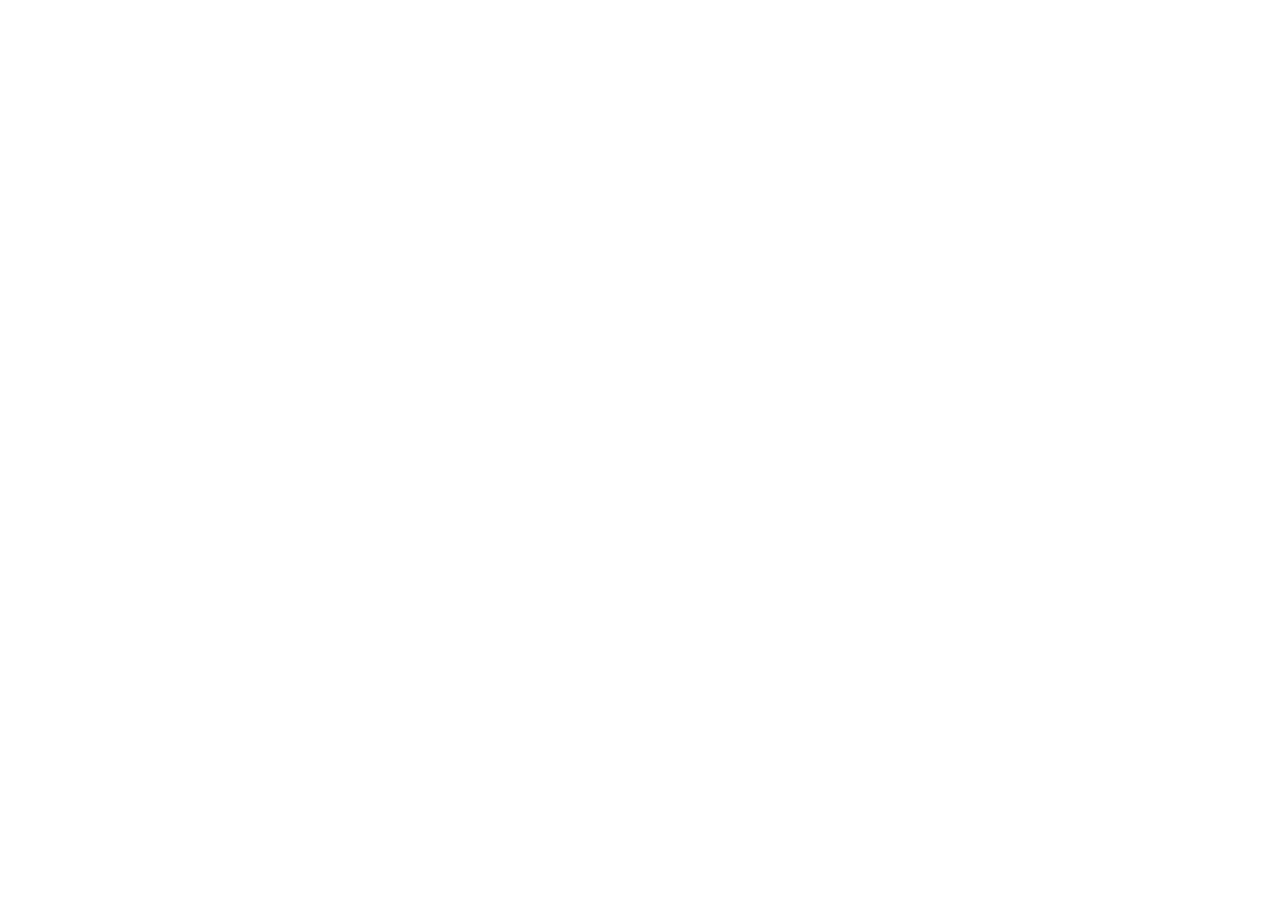
==== about.html @ b8302d84 "Init : création du dépôt, arborescence des fichiers et structure HTML de base" ====
<!DOCTYPE html>
<html lang="fr">
<head> 
    <meta charset="UTF-8"> 
    <meta name="viewport" content="width=device-width, initial-scale=1.0"> 
    <title>AfriTalent — About</title> 

    <!-- Bootstrap 5 via CDN : feuille de style --> 
    <link 
href="https://cdn.jsdelivr.net/npm/bootstrap@5.3.0/dist/css/bootstrap.min.css" 
rel="stylesheet"> 
    <!-- Votre feuille de style personnelle --> 
    <link rel="stylesheet" href="css/style.css">
</head>
<body> 
   
    <!-- Le contenu de la page sera ajoute ici -->
  
<!-- Bootstrap 5 via CDN : script JavaScript --> 
    <script 
src="https://cdn.jsdelivr.net/npm/bootstrap@5.3.0/dist/js/bootstrap.bundle.min.js"
></script> 
    <!-- Votre script JavaScript --> 
    <script src="js/main.js"></script>
</body>
</html>
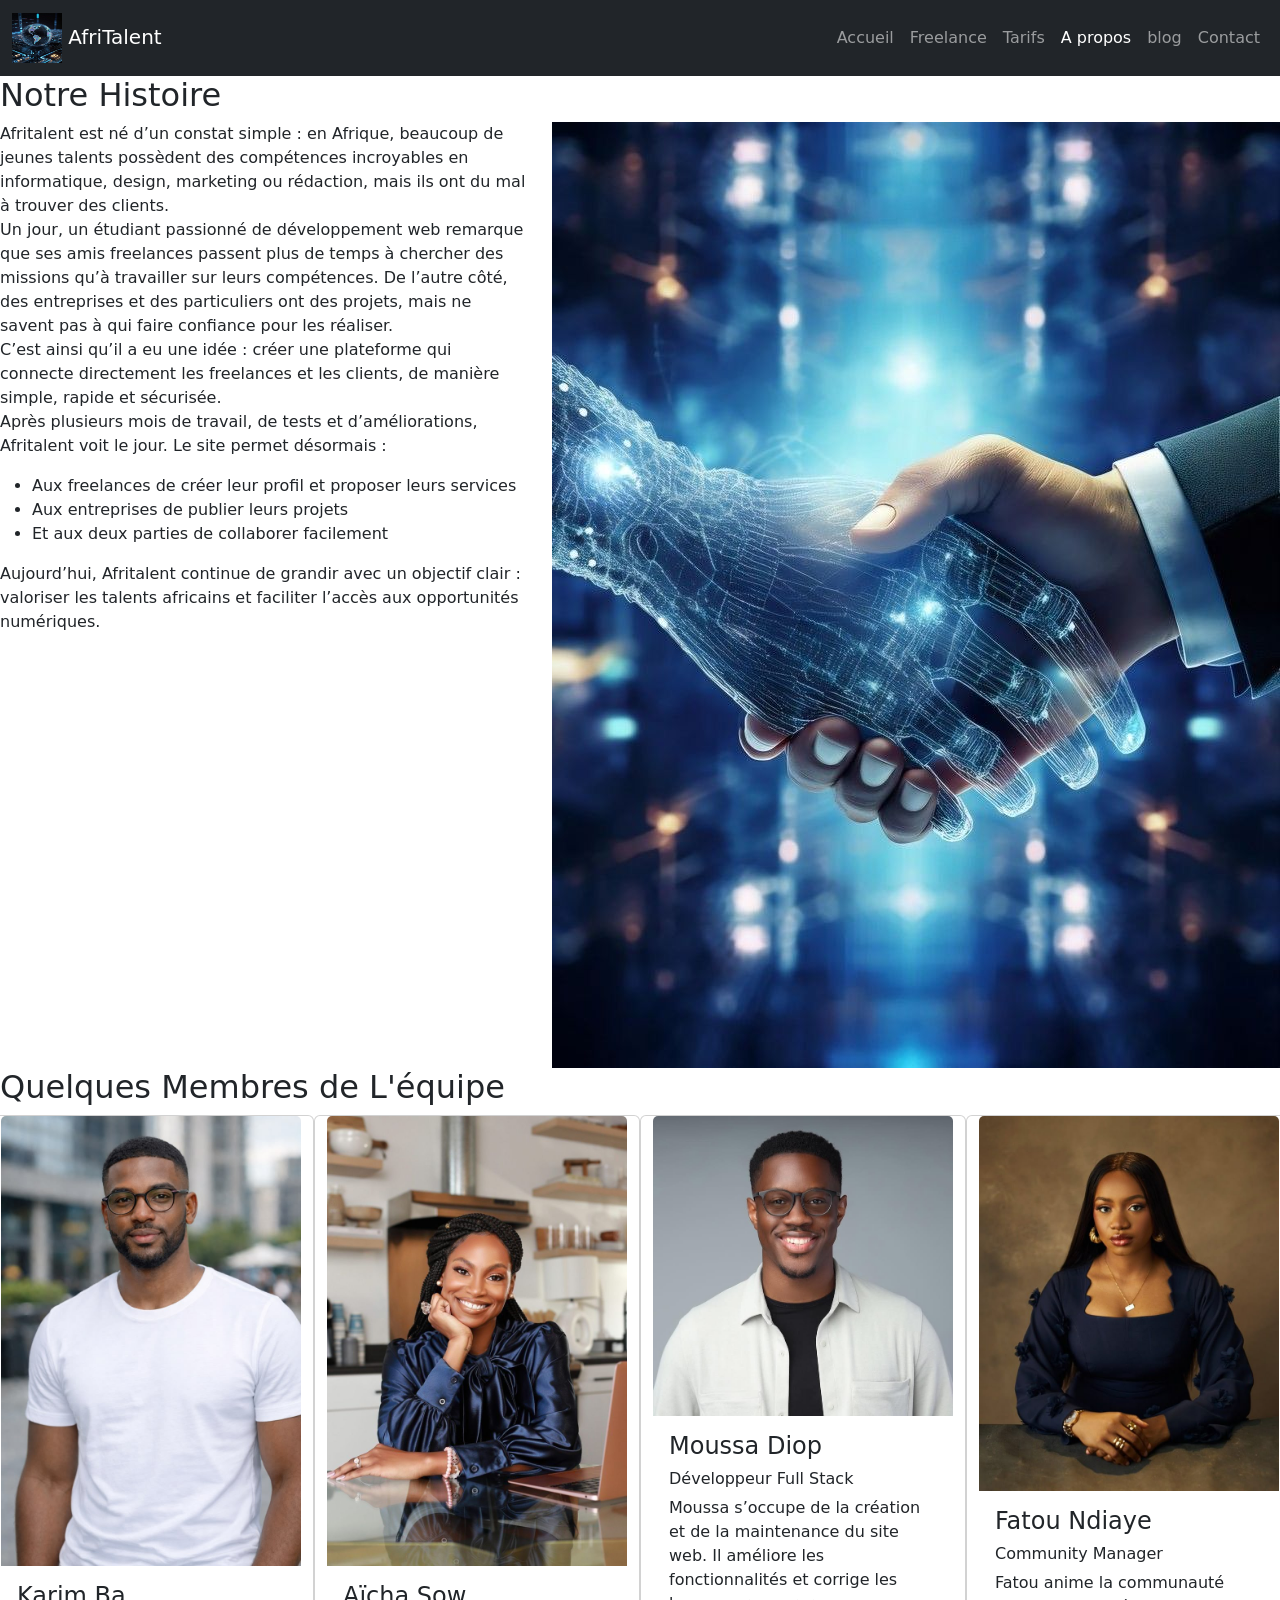
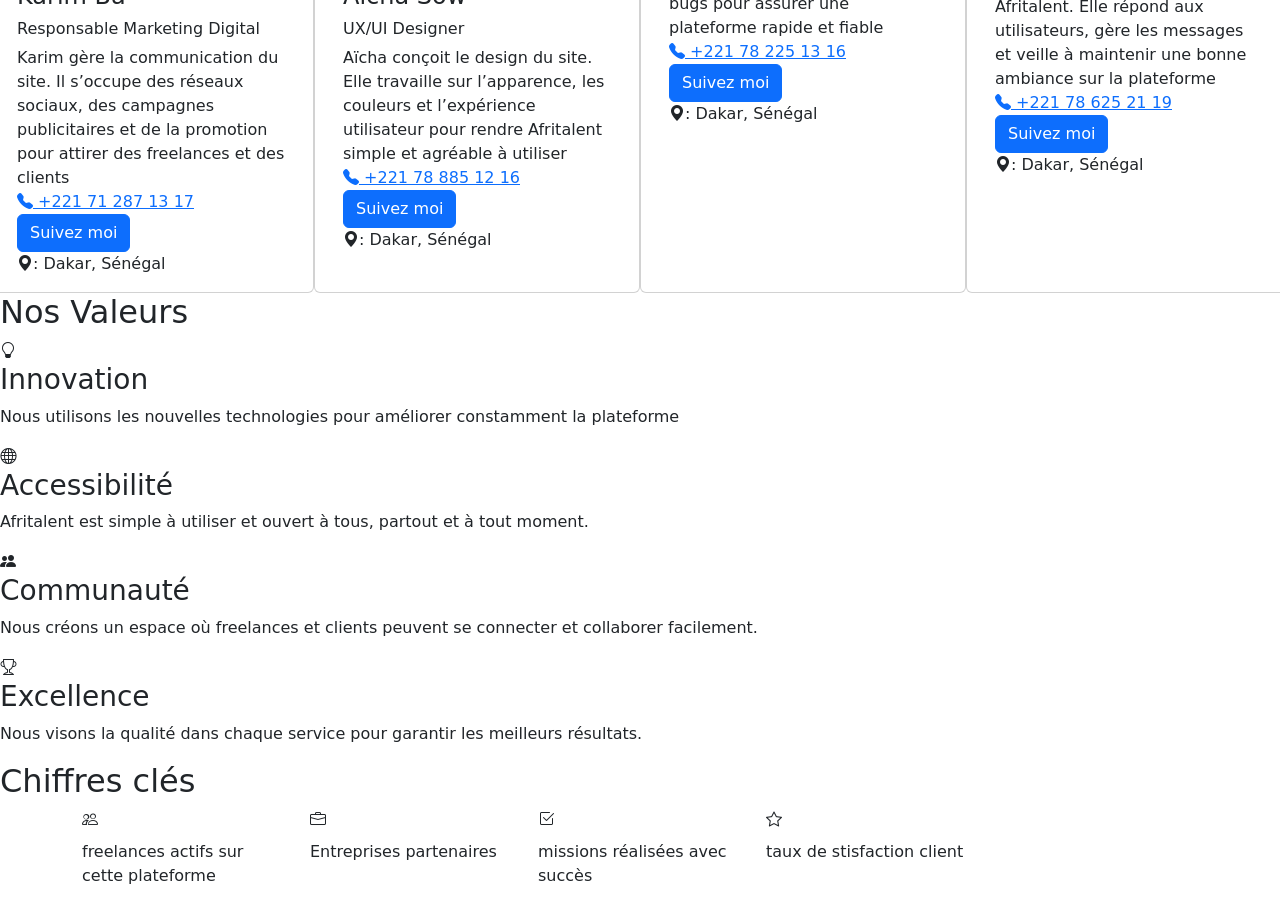
==== commit 3e5f24d3: "HTML : structure complète des 5 pages avec sections et contenu texte" ====
--- a/about.html
+++ b/about.html
@@ -9,13 +9,231 @@
     <link 
 href="https://cdn.jsdelivr.net/npm/bootstrap@5.3.0/dist/css/bootstrap.min.css" 
 rel="stylesheet"> 
+<!-- Bootstrap Icons - CSS -->
+<link rel="stylesheet" href="https://cdn.jsdelivr.net/npm/bootstrap-icons@1.11.3/font/bootstrap-icons.min.css">
     <!-- Votre feuille de style personnelle --> 
     <link rel="stylesheet" href="css/style.css">
 </head>
 <body> 
    
     <!-- Le contenu de la page sera ajoute ici -->
-  
+     <!-- Navigation bootstrap commune a toutes les pages -->
+ <nav class="navbar navbar-expand-lg navbar-dark bg-dark">
+     <div class="container-fluid">
+        <a class="navbar-brand">
+        <img src="Image/logo.jpeg" width="50px" height="50px" id="logo">
+            AfriTalent</a>
+         <button class="navbar-toggler" type="button" 
+         data-bs-toggle="collapse" 
+         data-bs-target="#navmenu" 
+         aria-controls="navMenu" 
+         aria-expanded="false" 
+         aria-label="Toggle navigation">
+            <span class="navbar-toggler-icon"></span>
+        </button>
+
+    <div class="collapse navbar-collapse" id="navbarNav">
+      <ul class="navbar-nav ms-auto">
+
+        <li class="nav-item">
+          <a class="nav-link " href="index.html">Accueil</a>
+        </li>
+        <li class="nav-item">
+          <a class="nav-link" href="freelance.html">Freelance</a>
+        </li>
+        <li class="nav-item">
+          <a class="nav-link " href="tarifs.html">Tarifs</a>
+        </li>
+        <li class="nav-item">
+          <a class="nav-link  active" href="about.html">A propos</a>
+        </li>
+           <li class="nav-item">
+          <a class="nav-link " href="index.html#témoignages">blog</a>
+        </li>
+        <li class="nav-item">
+          <a class="nav-link " href="contact.html">Contact</a>
+        </li>
+      </ul>
+    </div>
+  </div>
+</nav>  
+<section>
+<!--  Notre Histoire  -->
+  <div class="row">
+  <div class="haut" ><h2>Notre Histoire</h2></div>
+  <div class="col">
+    <p class="story">Afritalent est né d’un constat simple : en Afrique, 
+      beaucoup de jeunes talents possèdent des compétences 
+      incroyables en informatique, design, marketing ou rédaction, mais ils ont du mal à trouver des clients.
+       <br>
+      Un jour, un étudiant passionné de développement web remarque que ses amis freelances passent plus de temps
+       à chercher des missions qu’à travailler sur leurs compétences. De l’autre côté, des entreprises et des particuliers
+        ont des projets, mais ne savent pas à qui faire confiance pour les réaliser.
+        <br>
+        C’est ainsi qu’il a eu une idée : créer une plateforme qui connecte directement les freelances et les clients,
+         de manière simple, rapide et sécurisée.
+         <br>
+         Après plusieurs mois de travail, de tests et d’améliorations, Afritalent voit le jour. Le site permet désormais : </p>
+         <ul id="sto">
+          <li>Aux freelances de créer leur profil et proposer leurs services</li>
+          <li>Aux entreprises de publier leurs projets</li>
+          <li>Et aux deux parties de collaborer facilement</li>
+         </ul>
+         <p class="story">
+          Aujourd’hui, Afritalent continue de grandir avec un objectif clair : valoriser les talents africains et 
+         faciliter l’accès aux opportunités numériques.
+         </p>
+   
+  </div>
+ <div class="col"> <img src="Image/acceuil.jpeg" alt="" class="im"></div>
+  </div>
+</section>
+<section>
+<!--  L'équipe -->
+  <div class="haut"><h2>Quelques Membres de L'équipe</h2> </div>  
+  <!-- Presentation avec des cartes bootstrap comme les freelances -->
+   <div class="row">
+    <div class="card col">
+      <img src="Image/Karimba.jpeg" alt="" class="card-img-top">
+      <div class="card-body">
+        <h4 class="card-title">
+             Karim Ba
+          <h6>Responsable Marketing Digital</h6>
+         </h4>
+         <p class="card-text">
+            Karim gère la communication du site. Il s’occupe des
+            réseaux sociaux, des campagnes publicitaires et de la promotion pour attirer des freelances et des clients
+          <br>
+         <a href="http://tel: +221710073201" target="_blank">
+          <i class="bi bi-telephone-fill"></i>                   
+         +221 71 287 13 17 </a>
+          <a href="https://www.instagram.com" target="_blank" class="btn btn-primary">Suivez moi</a>
+        <br>
+        <i class="bi bi-geo-alt-fill"></i>: Dakar, Sénégal 
+        </p>
+    </div>
+   </div>
+   <div class="card col">
+      <img src="Image/Aichasow.jpeg" alt="" class="card-img-top">
+      <div class="card-body">
+        <h4 class="card-title">
+            Aïcha Sow
+          <h6>UX/UI Designer</h6>
+         </h4>
+         <p class="card-text">
+          Aïcha conçoit le design du site. 
+          Elle travaille sur l’apparence, les couleurs et l’expérience utilisateur pour rendre Afritalent simple et agréable à utiliser 
+          <br>
+         <a href="http://tel: +221710073201" target="_blank">
+          <i class="bi bi-telephone-fill"></i>                   
+         +221 78 885 12 16 </a> <br>
+          <a href="https://www.instagram.com" target="_blank" class="btn btn-primary">Suivez moi</a>
+        <br>
+          <i class="bi bi-geo-alt-fill"></i>: Dakar, Sénégal 
+        </p>
+    </div>
+   </div>
+   <div class="card col">
+      <img src="Image/moussadiop.jpeg" alt="" class="card-img-top">
+      <div class="card-body">
+        <h4 class="card-title">
+            Moussa Diop 
+          <h6>Développeur Full Stack</h6>
+         </h4>
+         <p class="card-text">
+            Moussa s’occupe de la création et de la maintenance du site web. 
+            Il améliore les fonctionnalités et corrige les bugs pour assurer une plateforme rapide et fiable 
+          <br>
+         <a href="http://tel: +221710073201" target="_blank">
+           <i class="bi bi-telephone-fill"></i>                 
+         +221 78 225 13 16 </a> <br>
+          <a href="https://www.instagram.com" target="_blank" class="btn btn-primary">Suivez moi</a>
+        <br>
+            <i class="bi bi-geo-alt-fill"></i>: Dakar, Sénégal 
+        </p>
+    </div>
+   </div>
+   <div class="card col">
+      <img src="Image/fatoundiagne.jpeg" alt="" class="card-img-top">
+      <div class="card-body">
+        <h4 class="card-title">
+            Fatou Ndiaye
+          <h6> Community Manager</h6>
+         </h4>
+         <p class="card-text">
+            Fatou anime la communauté Afritalent. Elle répond aux utilisateurs, 
+            gère les messages et veille à maintenir une bonne ambiance sur la plateforme
+          <br>
+         <a href="http://tel: +221710073201" target="_blank">
+          <i class="bi bi-telephone-fill"></i>                  
+         +221 78 625 21 19</a> <br>
+          <a href="https://www.instagram.com" target="_blank" class="btn btn-primary">Suivez moi</a>
+        <br>
+          <i class="bi bi-geo-alt-fill"></i>: Dakar, Sénégal 
+        </p>
+    </div>
+   </div>
+  </div>
+</section>
+<section>
+<!--  Nos valeurs -->
+  <div class="haut"><h2>Nos Valeurs</h2></div>
+  <div>
+    <i class="bi bi-lightbulb"></i>
+    <h3>Innovation</h3>
+    <p>Nous utilisons les nouvelles technologies pour améliorer constamment la plateforme</p>
+  </div>
+  <div>
+    <i class="bi bi-globe"></i>
+    <h3>Accessibilité</h3>
+    <p>Afritalent est simple à utiliser et ouvert à tous, partout et à tout moment.</p>
+  </div>
+  <div>
+    <i class="bi bi-people-fill"></i>
+    <h3>Communauté</h3>
+    <p>Nous créons un espace où freelances et clients peuvent se connecter et collaborer facilement.</p>
+  </div>
+  <div>
+    <i class="bi bi-trophy"></i>
+    <h3>Excellence</h3>
+    <p>Nous visons la qualité dans chaque service pour garantir les meilleurs résultats.</p>
+  </div>
+</section>
+<section>
+  <!-- Chiffres clés -->
+   <div class="haut"><h2>Chiffres clés</h2></div>
+   <!-- Grid avec bootstrap -->
+    <div class="container">
+      <div class="row">
+        <div class="col">
+          <div><i class="bi bi-people"></i></div>
+          <h3></h3>
+          <p> freelances actifs sur cette plateforme</p>
+        </div>
+        <div class="col">
+          <div><i class="bi bi-briefcase"></i></div>
+          <h3></h3>
+          <p>Entreprises partenaires</p>
+        </div>
+        <div class="col">
+          <div><i class="bi bi-check2-square"></i></div>
+          <h3></h3>
+          <p>missions réalisées avec succès</p>
+        </div>
+        <div class="col">
+          <div><i class="bi bi-star"></i></div>
+          <h3></h3>
+          <p>taux de stisfaction client</p>
+        </div>
+        <div class="col">
+          <div></div>
+          <h3></h3>
+          <p></p>
+        </div>
+      </div>
+    </div>
+   
+</section>
 <!-- Bootstrap 5 via CDN : script JavaScript --> 
     <script 
 src="https://cdn.jsdelivr.net/npm/bootstrap@5.3.0/dist/js/bootstrap.bundle.min.js"
@@ -23,4 +241,4 @@
     <!-- Votre script JavaScript --> 
     <script src="js/main.js"></script>
 </body>
-</html>+</html>
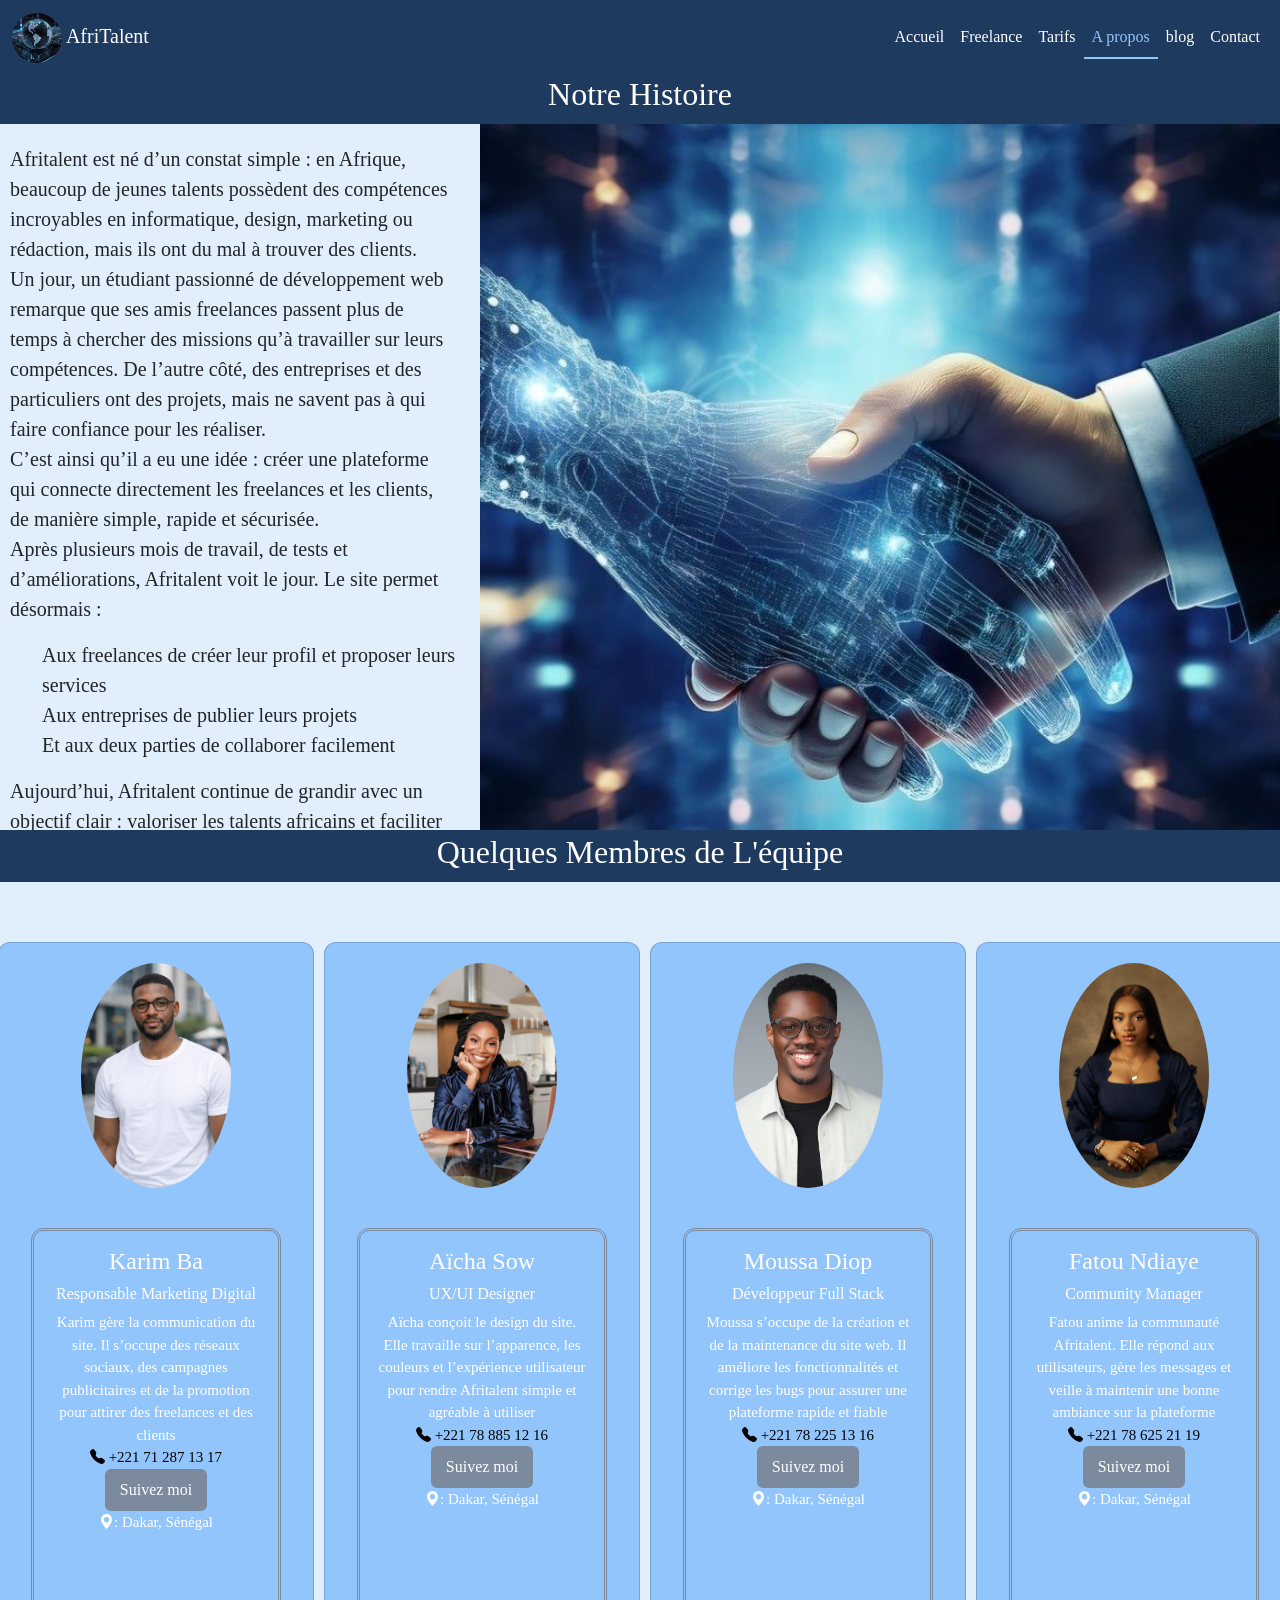
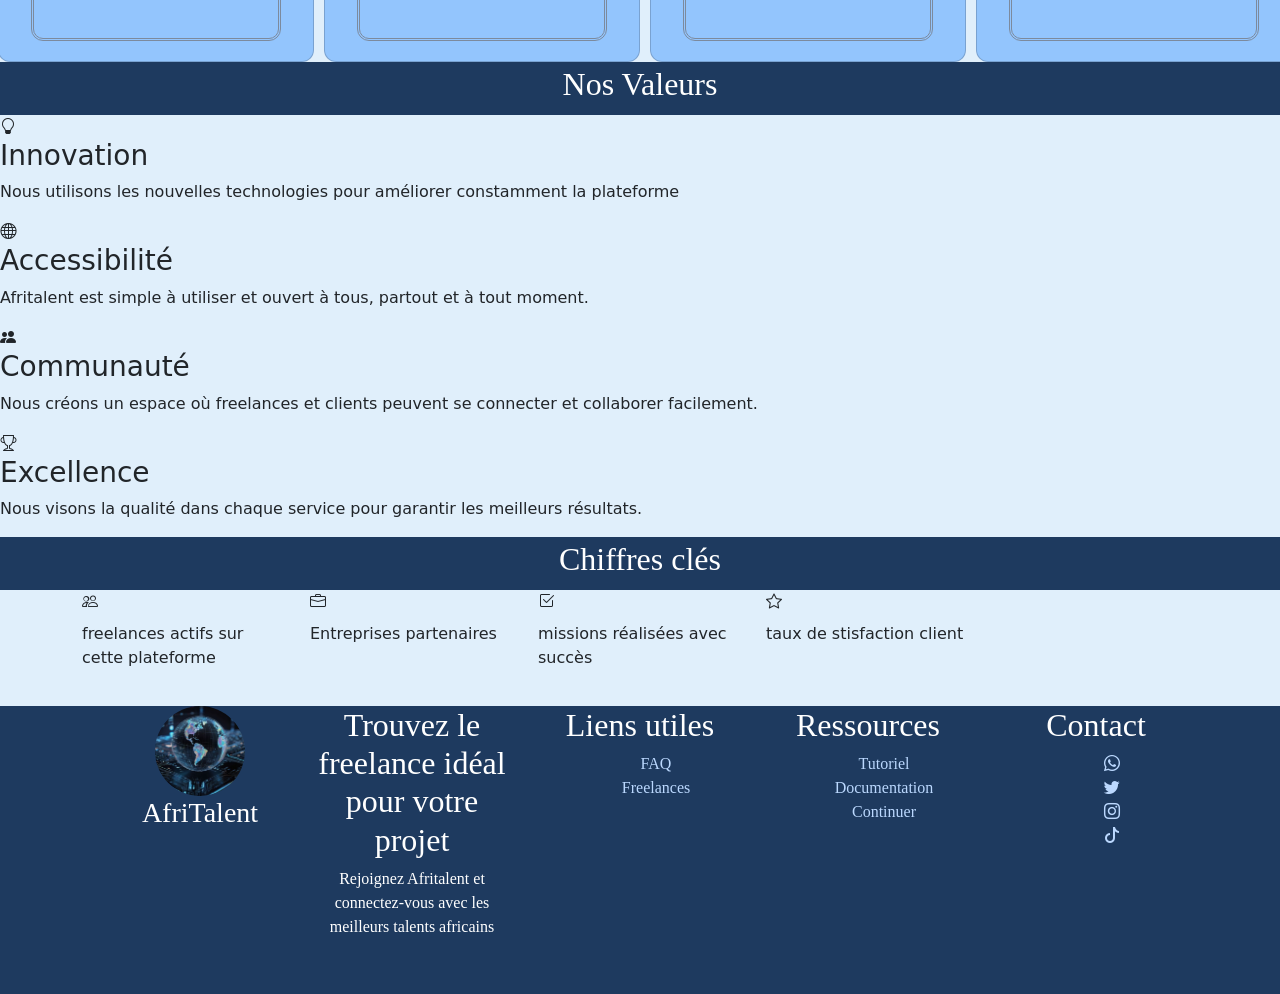
==== commit 90772a5a: "CSS : variables, typographie, layout général et styles de base" ====
--- a/about.html
+++ b/about.html
@@ -18,7 +18,7 @@
    
     <!-- Le contenu de la page sera ajoute ici -->
      <!-- Navigation bootstrap commune a toutes les pages -->
- <nav class="navbar navbar-expand-lg navbar-dark bg-dark">
+ <nav id="main-nav"class="navbar navbar-expand-lg navbar-dark bg-dark">
      <div class="container-fluid">
         <a class="navbar-brand">
         <img src="Image/logo.jpeg" width="50px" height="50px" id="logo">
@@ -39,7 +39,7 @@
           <a class="nav-link " href="index.html">Accueil</a>
         </li>
         <li class="nav-item">
-          <a class="nav-link" href="freelance.html">Freelance</a>
+          <a class="nav-link" href="freelances.html">Freelance</a>
         </li>
         <li class="nav-item">
           <a class="nav-link " href="tarifs.html">Tarifs</a>
@@ -57,12 +57,12 @@
     </div>
   </div>
 </nav>  
-<section>
+<section id="story">
 <!--  Notre Histoire  -->
+      <div class="haut" ><h2>Notre Histoire</h2></div>
   <div class="row">
-  <div class="haut" ><h2>Notre Histoire</h2></div>
-  <div class="col">
-    <p class="story">Afritalent est né d’un constat simple : en Afrique, 
+  <div class="col" id="sto">
+    <p>Afritalent est né d’un constat simple : en Afrique, 
       beaucoup de jeunes talents possèdent des compétences 
       incroyables en informatique, design, marketing ou rédaction, mais ils ont du mal à trouver des clients.
        <br>
@@ -74,25 +74,25 @@
          de manière simple, rapide et sécurisée.
          <br>
          Après plusieurs mois de travail, de tests et d’améliorations, Afritalent voit le jour. Le site permet désormais : </p>
-         <ul id="sto">
+        <ul>
           <li>Aux freelances de créer leur profil et proposer leurs services</li>
           <li>Aux entreprises de publier leurs projets</li>
           <li>Et aux deux parties de collaborer facilement</li>
          </ul>
-         <p class="story">
+         <p>
           Aujourd’hui, Afritalent continue de grandir avec un objectif clair : valoriser les talents africains et 
          faciliter l’accès aux opportunités numériques.
          </p>
    
   </div>
- <div class="col"> <img src="Image/acceuil.jpeg" alt="" class="im"></div>
+ <div class="col" id="right"> <img src="Image/acceuil.jpeg" alt="" class="im"></div>
   </div>
 </section>
 <section>
 <!--  L'équipe -->
   <div class="haut"><h2>Quelques Membres de L'équipe</h2> </div>  
   <!-- Presentation avec des cartes bootstrap comme les freelances -->
-   <div class="row">
+   <div class="row" id="presentation">
     <div class="card col">
       <img src="Image/Karimba.jpeg" alt="" class="card-img-top">
       <div class="card-body">
@@ -107,6 +107,7 @@
          <a href="http://tel: +221710073201" target="_blank">
           <i class="bi bi-telephone-fill"></i>                   
          +221 71 287 13 17 </a>
+         <br>
           <a href="https://www.instagram.com" target="_blank" class="btn btn-primary">Suivez moi</a>
         <br>
         <i class="bi bi-geo-alt-fill"></i>: Dakar, Sénégal 
@@ -234,6 +235,55 @@
     </div>
    
 </section>
+<footer>
+      <!-- colonne de bootstrap issu de la documentation -->
+      <div class="container text-center">
+        <div class="row ">
+          <div class="col">
+             <ul id="lo">
+              <li><img src="Image/logo.jpeg"width="90px" height="90px" id="logo" alt=""></li>
+             <li><h3>AfriTalent</h3></li>
+             </ul>
+          </div>
+         <div class="col"> 
+          <h2>Trouvez le freelance idéal pour votre projet</h2>
+          <p>Rejoignez Afritalent et connectez-vous avec les meilleurs talents africains</p>                 <!-- 1:Afritalent + description courte -->  
+          </div>
+          <div class="col"> 
+            <h2>Liens utiles</h2>                 <!-- 2:  Liens utiles  -->
+            <ul>
+              <li><a href="tarifs.html">FAQ</a></li>
+              <li><a href="freelances.html">Freelances</a></li>
+            </ul>
+          </div>
+          <div class="col">                  <!--3:  Ressources  -->  
+            <h2>Ressources</h2>
+            <ul>
+              <li><a href="https://www.youtube.com">Tutoriel</a></li>
+              <li><a href="https://www.google.com">Documentation</a></li>
+              <li><a href="contact.html">Continuer</a></li>
+            </ul>
+          </div>
+          <div class="col"> 
+            <h2>Contact</h2>                  <!-- 4:  Contact  -->
+           <ul>                    <!--  logo des app via bootstrap -->
+              <li><a href="https://wa.me/221710073201"target="_blank">
+                <i class="bi bi-whatsapp"></i>
+              </a></li>                      
+              <li><a href="https://www.twitter.com"target="_blank">
+                <i class="bi bi-twitter"></i>
+              </a></li>
+              <li><a href="https://www.instagram.com/maureen.linaelle"target="_blank">
+                <i class="bi bi-instagram"></i>
+              </a></li>
+              <li><a href="https://www.tiktok.com/@maureen_linaelle"target="_blank">
+                <i class="bi bi-tiktok"></i>
+              </a></li>
+            </ul> 
+          </div>
+        </div>
+      </div>
+     </footer>
 <!-- Bootstrap 5 via CDN : script JavaScript --> 
     <script 
 src="https://cdn.jsdelivr.net/npm/bootstrap@5.3.0/dist/js/bootstrap.bundle.min.js"
--- a/css/style.css
+++ b/css/style.css
@@ -0,0 +1,353 @@
+*{
+    margin: 0;
+    padding: 0;
+}
+/* :root est un selecteur spéciale qui represente l'element racine de la page html(<html>) */
+:root{
+    /* palette de couleur */
+    --primary-color: #bbd8fe ;
+    --second-color: rgb(30, 58, 95);
+    --third-color: rgb(124, 138, 157);
+    --fourth-color:#93C5FD;
+    /* police */
+    --font-size: 16px;
+    --font-title: roboto slab;
+    --font-text: playfair display;
+}
+/* couleur d'arrière plan */
+body{
+    background: rgb(224, 239, 251);
+}
+/* style du logo */
+#logo{
+    border-radius: 50%;
+    object-fit: cover;
+}
+/* modification de la navbar */
+#main-nav{
+    position: fixed;
+    top: 0;
+    left: 0;
+    width: 100%;
+}
+.bg-dark {
+  --bs-dark-rgb: 30, 58, 95;
+}
+.navbar-brand{
+    color: white;
+    font-family: var(--font-text);
+   
+}
+.navbar-nav{
+    .nav-link{
+        color: white;
+        font-family: var(--font-text); 
+    }
+    .nav-link.active{
+        color: #93C5FD ;
+        border-bottom: solid 2px #93C5FD  ;
+    }
+}
+#hero { 
+    height: 100vh;
+    align-items: center;
+    background: linear-gradient(to bottom, rgba(0, 0, 0, 0.545)),url("../Image/acceuil.jpeg");
+    width: 100%;
+    background-size: cover;
+    background-repeat: no-repeat;
+    background-position: center;
+    object-fit: cover;
+    color: var(--primary-color);
+    font-family: var(--font-title);
+    font-size: 50px;
+    h1{
+        font-size: 60px;
+        font-family: var(--font-title);
+        margin-bottom: 30px;
+    }
+    h3{
+        font-family: var(--font-text);
+        font-size: 40px;
+    }
+    a{
+       border: solid var(--second-color);
+        background: var(--third-color);
+        color: white;
+        text-decoration: none;
+        border-radius: 10px;
+        font-family: var(--font-text);
+        font-size:35px;
+
+    } 
+    ul{
+        list-style: none;
+        display: flex;
+        margin-top: 100px;
+   }
+    .container{
+        font-size: 30px;
+        margin-top: 150px;
+    }  
+}
+/* en tete commune a toute les pages */
+.haut{
+    border: solid var(--second-color);
+    background: var(--second-color);
+    color: white;
+    font-family: var(--font-title);
+    text-align: center;
+    /* margin-top: 20px; */
+}
+/* bouton cta */
+#cta{
+    border: solid var(--second-color);
+    background: var(--second-color);
+    color: var(--primary-color);
+    text-align: center;
+    height: 20vh;
+}
+#cta h2{
+    font-family: var(--font-title);
+    color: white;
+}
+#cta p{
+    font-family: var(--font-text);
+    font-size: var(--font-size);
+}
+#cta div a{
+    border: solid var(--third-color);
+    background: var(--third-color);
+    color: white;
+    text-decoration: none;
+    border-radius: 10px;
+    font-family: var(--font-text);
+    padding: 5px;
+}
+/* BAS DE PAGE */
+footer{
+    height: 32vh;
+    background: var(--second-color);
+    color: white;
+    margin-top: 20px;
+    font-family: var(--font-title);
+    ul{
+    list-style: none;
+    }
+}
+#lo{
+    border-radius: 50%;
+}
+footer ul a{
+    text-decoration: none;
+    color: var(--primary-color);    
+}
+/* page contact */
+/* style du formulaire */
+.glass{
+    display: grid;
+    grid-template-columns: 1.2fr 0.8fr;
+    align-items: center;
+    padding: 80px;
+    gap: 60px;
+    align-items: center;
+    background: linear-gradient(to bottom, rgba(0, 0, 0, 0.5)),url('../Image/form.jpeg');
+}
+.form{
+    .container{
+        color: var(--primary-color);
+        backdrop-filter: blur(30px);
+        border-radius: 15px;
+        h3{
+            font-family: var(--font-text);
+            margin-bottom: 70px;
+            text-align: center;
+            font-size: 40px;
+        }
+        form{
+            width: 500px;
+            display: block;  /*prandre toute la largeur dispo*/
+            margin: 20px auto ;
+            div{
+                text-align: center;
+                display: flex;
+                justify-content: space-between; 
+                margin-bottom:20px;
+                color: var(--primary-color);
+                font-family: var(--font-text);
+                font-size: 22px;
+                input, select, textarea{
+                    width: 12em;
+                    height: 5vh;
+                    border: none;
+                    border-radius: 10px;
+                }
+                button{
+                    font-family: var(--font-text);
+                    font-weight: bold; /*texte en gras*/
+                    font-size: 22px;
+                    width: 6em;
+                    height: 5vh;
+                    border-radius: 10px;
+                    display: block;
+                    margin: 20px auto;
+                    cursor: pointer;
+                    color: white;
+                    background: var(--third-color);
+                }
+            }    
+        }
+
+    }
+}
+
+/*  style du mail et du numero */
+#con{
+    width: 500px;
+    height: 100vh;
+     color: var(--primary-color);
+     text-align: center;
+     li{
+        list-style: none;
+        margin-top: 50px;
+        font-size: 30px;
+    }
+    h3{
+        font-family: var(--font-text);
+        margin-bottom: 70px;
+        text-align: center;
+        font-size: 40px;
+    }
+}
+#contact a{
+    text-decoration: none;
+    font-family: var(--font-text);
+    border: solid var(--third-color);
+    background: var(--third-color);
+    border: solid var(--third-color);
+    text-decoration: none;
+    border-radius: 10px;
+    font-family: var(--font-text);
+    padding: 5px;
+    color: white;
+    margin-bottom: 25px;
+    
+}
+iframe{
+    margin-top: 120px;
+    width: 100%;
+    border-radius: 10px;
+}
+/* about pour l'histoire */
+#story{
+    height: 90vh;
+    font-size: 25px;
+    margin-top: 20px;
+    font-family: var(--font-text);
+    overflow: hidden;
+    img{
+        object-fit: cover;
+    }
+    li{
+        list-style: none;
+    }
+
+    .haut{
+        margin-top: 52px;
+    }
+}
+#sto {
+    font-family: var(--font-text);
+    font-size: 20px;
+    margin-top: 20px;
+    margin-left: 10px;
+}
+.col .im{
+    height: 90vh;
+    width: 800px;
+}
+#presentation .card{
+    margin-left: 10px;
+    height: 80vh;
+    .card-body{
+        width:250px;
+        margin: 20px auto;
+    }
+}
+/* Tarifs */
+/* modification des plans */
+#plan .col{
+    border: solid var(--third-color);
+    background-color: var(--fourth-color);
+    color: white;
+    font-family: var(--font-text);
+    font-size: 18px;
+    margin-top: 50px;
+    margin-left: 20px;
+    border-radius: 40px;
+    height: 50vh;
+    margin-bottom: 20px;
+}
+#plan a{
+    text-decoration: none;
+    color: white;
+    background-color: var(--third-color);
+    border: solid var(--third-color);
+    border-radius: 20px;
+}
+.tar{
+    list-style: none;
+}
+/* modification de l'accordion */
+.accordion-button{
+    border: solid var(--third-color);
+    background-color: var(--fourth-color);
+    color: white;
+    font-family: var(--font-text);
+}
+.accordion-body{
+     border: solid var(--primary-color);
+    background-color: var(--third-color);
+    color: white;
+    font-family: var(--font-text);
+}
+/* les cartes */
+ .card{
+     background: var(--fourth-color);
+     text-align: center;
+     width:  350px  ;
+     height: 80vh; 
+     margin-top: 60px;
+     border-radius: 12px;
+        
+    img{
+        margin: 20px auto ;
+        width: 150px;
+        height: 25vh;
+        border-radius: 50%;
+        object-fit: cover;  /*evite que l'image soit déformée */
+    }
+        .card-body{
+                border-radius: 12px;
+                margin-top: 6px;
+                background-color: var(--fourth-color);
+                border: double var(--third-color);
+                color: white;
+                font-family: var(--font-text);
+                font-size: 15px;
+                margin-right: 6px;
+                margin-left: 8px;
+                margin-bottom: 6px;   
+                a{
+                    text-decoration: none;
+                    color: black;
+                    font-family: var(--font-text);
+                }
+                .btn{
+                    border: solid var(--third-color);
+                    background-color: var(--third-color);
+                    color: white;
+                    font-family: var(--font-text);
+                }
+                 }
+       
+  }
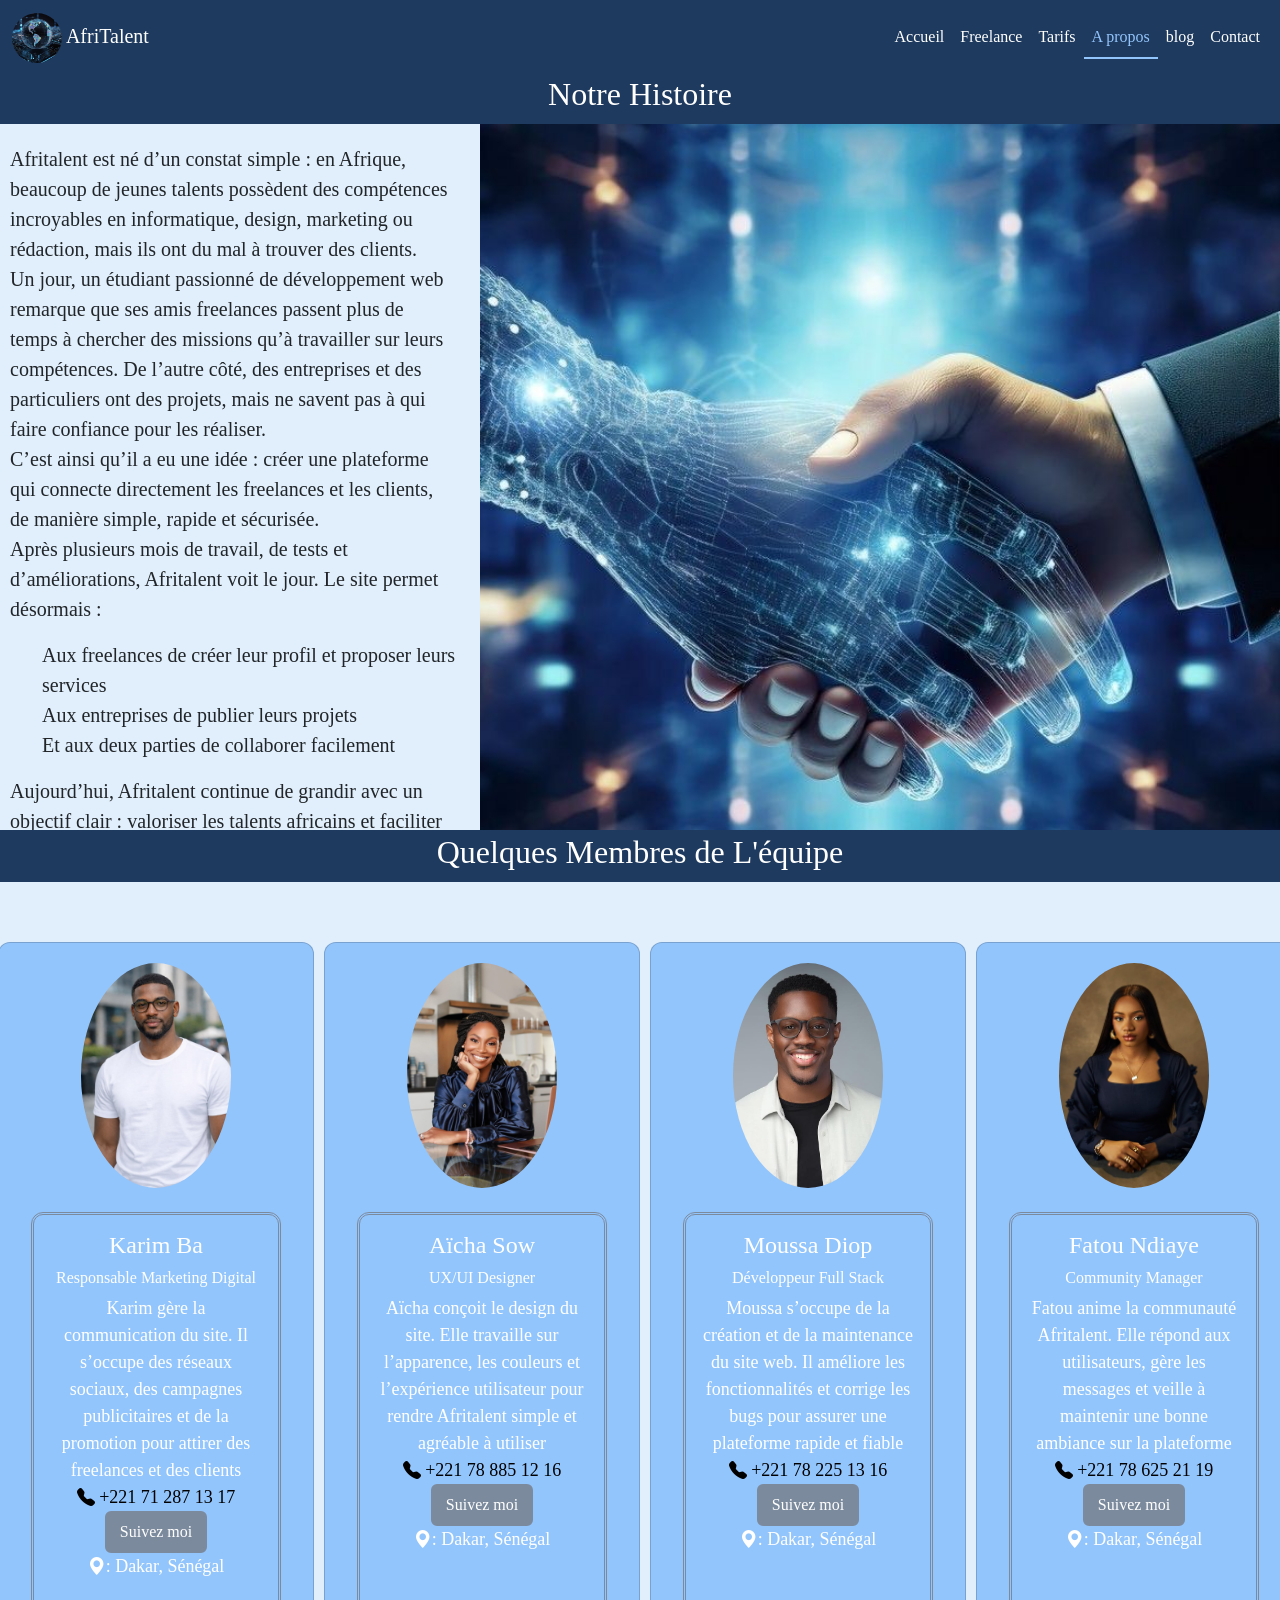
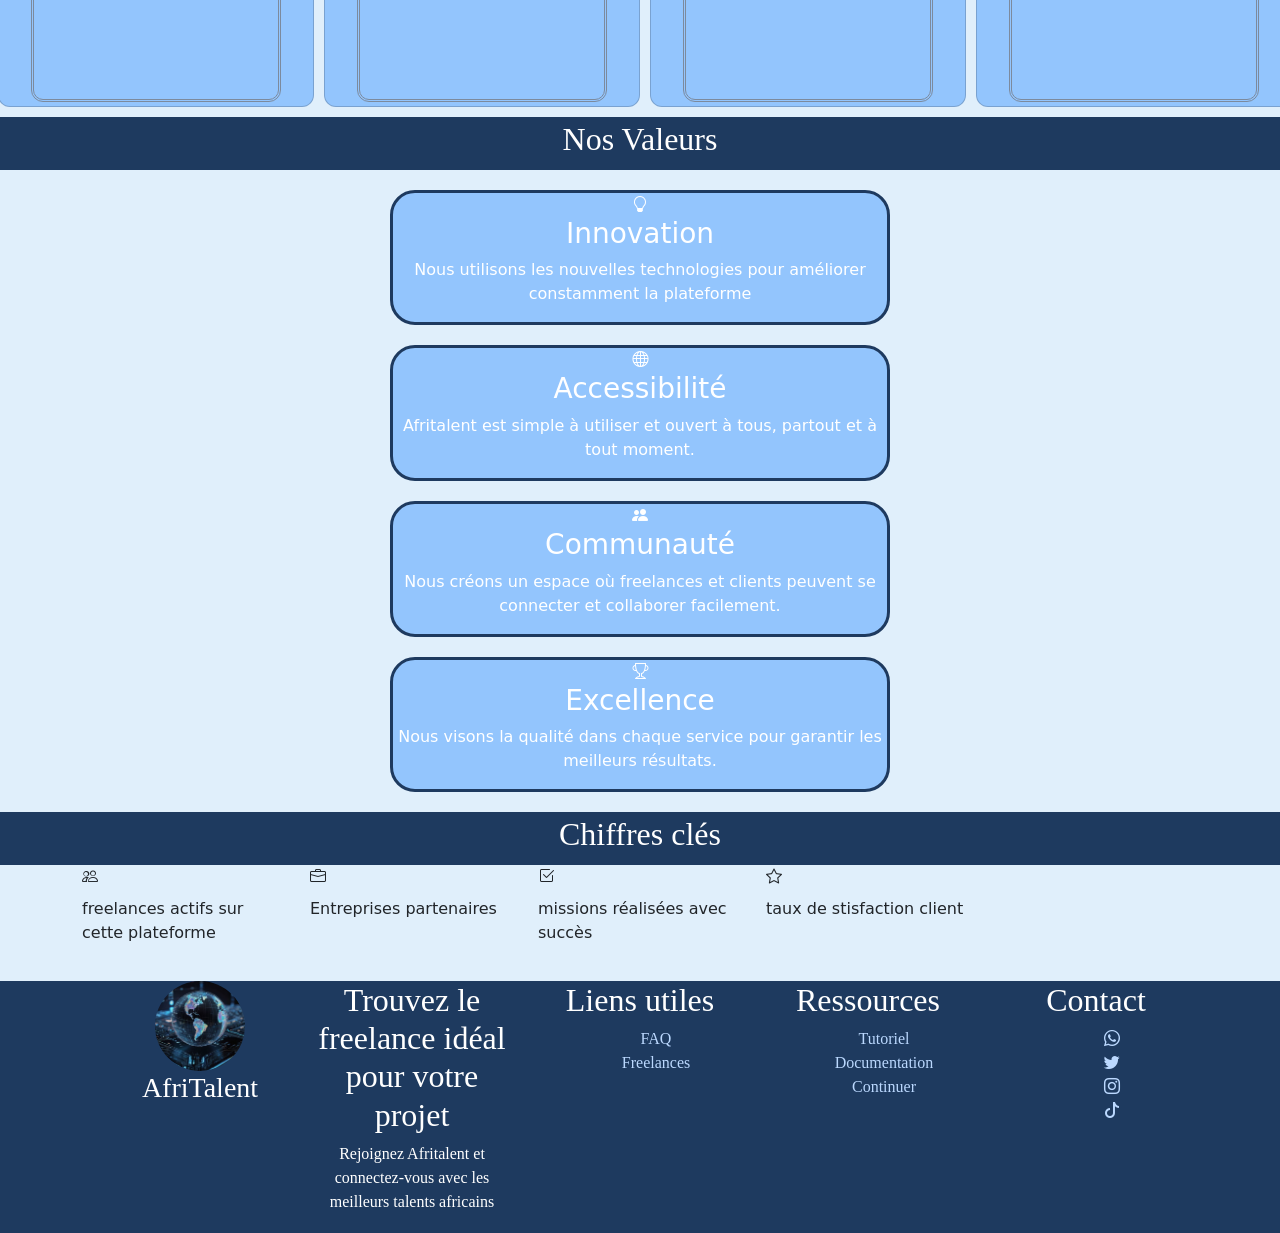
==== commit 8da0d3d5: "CSS : Bento Grid, sections hero et catégories, effets hover" ====
--- a/about.html
+++ b/about.html
@@ -176,7 +176,7 @@
    </div>
   </div>
 </section>
-<section>
+<section id="valeurs">
 <!--  Nos valeurs -->
   <div class="haut"><h2>Nos Valeurs</h2></div>
   <div>
--- a/css/style.css
+++ b/css/style.css
@@ -24,8 +24,9 @@
     object-fit: cover;
 }
 /* modification de la navbar */
-#main-nav{
+.navbar{
     position: fixed;
+    z-index: 1000; /*la navbar est au dessus*/
     top: 0;
     left: 0;
     width: 100%;
@@ -49,6 +50,7 @@
     }
 }
 #hero { 
+    margin-top: 75px;
     height: 100vh;
     align-items: center;
     background: linear-gradient(to bottom, rgba(0, 0, 0, 0.545)),url("../Image/acceuil.jpeg");
@@ -58,27 +60,35 @@
     background-position: center;
     object-fit: cover;
     color: var(--primary-color);
+    text-align: center;
     font-family: var(--font-title);
     font-size: 50px;
     h1{
         font-size: 60px;
         font-family: var(--font-title);
-        margin-bottom: 30px;
+        margin-bottom: 20px;
+        margin-top: 50px;
     }
     h3{
         font-family: var(--font-text);
         font-size: 40px;
     }
+    ul{
+        margin-left: 280px;
+    }
     a{
-       border: solid var(--second-color);
         background: var(--third-color);
         color: white;
         text-decoration: none;
         border-radius: 10px;
         font-family: var(--font-text);
         font-size:35px;
-
+        margin-left: 100px;
+        
     } 
+    a:hover{
+           box-shadow:0 4px 6px white;
+    }
     ul{
         list-style: none;
         display: flex;
@@ -86,7 +96,7 @@
    }
     .container{
         font-size: 30px;
-        margin-top: 150px;
+        margin-top: 130px;
     }  
 }
 /* en tete commune a toute les pages */
@@ -105,6 +115,7 @@
     color: var(--primary-color);
     text-align: center;
     height: 20vh;
+   
 }
 #cta h2{
     font-family: var(--font-title);
@@ -123,9 +134,12 @@
     font-family: var(--font-text);
     padding: 5px;
 }
+#cta div a:hover{
+        box-shadow:0 4px 6px white;
+}
 /* BAS DE PAGE */
 footer{
-    height: 32vh;
+    height: 28vh;
     background: var(--second-color);
     color: white;
     margin-top: 20px;
@@ -137,18 +151,75 @@
 #lo{
     border-radius: 50%;
 }
-footer ul a{
-    text-decoration: none;
-    color: var(--primary-color);    
+footer ul{
+     a{
+        text-decoration: none;
+        color: var(--primary-color);
+    }
+    a:hover{
+        color: white;       
+    }
+}
+/* les cartes */
+ .card{
+    background: var(--fourth-color);
+    text-align: center;
+    width:  350px  ;
+    height: 87vh; 
+    margin-top: 60px;
+    border-radius: 12px;
+    position: relative;
+    z-index: 1; /*  pour que la navbar soit au dessus*/
+    transition: transform 0.3s ease;     /*rend le mouvement plus fuid avec le transform scale*/
+    cursor: pointer;      
+    img{
+        margin: 20px auto ;
+        width: 150px;
+        height: 25vh;
+        border-radius: 50%;
+        object-fit: cover;  /*evite que l'image soit déformée */
+    }
+        .card-body{
+                border-radius: 12px;
+                margin-top: 6px;
+                background-color: var(--fourth-color);
+                border: double var(--third-color);
+                color: white;
+                font-family: var(--font-text);
+                font-size: 18px;
+                margin-right: 6px;
+                margin-left: 8px;
+                margin-bottom: 6px;
+               
+                a{
+                    margin-top: auto;
+                    text-decoration: none;
+                    color: black;
+                    font-family: var(--font-text);
+                }
+                .btn{
+                    border: solid var(--third-color);
+                    background-color: var(--third-color);
+                    color: white;
+                    font-family: var(--font-text);
+                    transition: transform 0.3s ease;     /*rend le mouvement plus fuid avec le transform scale*/
+                }
+                .btn:hover{
+                    color: white;
+                    transform: scale(1.05); /* Agrandir un element au toucher*/
+                }
+                 }
+  }
+.card:hover{
+    transform: scale(1.03); /* Agrandir un element au toucher*/   
 }
 /* page contact */
 /* style du formulaire */
 .glass{
-    display: grid;
-    grid-template-columns: 1.2fr 0.8fr;
-    align-items: center;
+    display: grid;   /*sert à créer des mises en page en lignes et colonnes*/
+    grid-template-columns: 1.2fr 0.8fr;  /*cree deux colonnes de taille différentes*/
     padding: 80px;
-    gap: 60px;
+    gap: 60px;  /*espace vertical */
     align-items: center;
     background: linear-gradient(to bottom, rgba(0, 0, 0, 0.5)),url('../Image/form.jpeg');
 }
@@ -180,6 +251,11 @@
                     height: 5vh;
                     border: none;
                     border-radius: 10px;
+                    transition: transform 0.3s ease;     /*rend le mouvement plus fuid avec le transform scale*/
+                }
+                input:hover, select:hover, textarea:hover{
+                    transform: scale(1.1); /* Agrandir un element au toucher*/
+                    box-shadow: 2px 4px 4px 2px var(--primary-color);
                 }
                 button{
                     font-family: var(--font-text);
@@ -193,18 +269,22 @@
                     cursor: pointer;
                     color: white;
                     background: var(--third-color);
+                    transition: transform 0.3s ease;     /*rend le mouvement plus fuid avec le transform scale*/
+                }
+                button:hover{
+                    transform: scale(1.05); /* Agrandir un element au toucher*/
+                    box-shadow: 2px 4px 6px white;
                 }
             }    
         }
 
     }
 }
-
 /*  style du mail et du numero */
 #con{
     width: 500px;
     height: 100vh;
-     color: var(--primary-color);
+    color: var(--primary-color);
      text-align: center;
      li{
         list-style: none;
@@ -230,7 +310,9 @@
     padding: 5px;
     color: white;
     margin-bottom: 25px;
-    
+}
+#contact a:hover{
+    box-shadow: 0 4px 6px white;
 }
 iframe{
     margin-top: 120px;
@@ -267,10 +349,11 @@
 }
 #presentation .card{
     margin-left: 10px;
-    height: 80vh;
+    height: 85vh;
+    margin-bottom: 10px;
     .card-body{
         width:250px;
-        margin: 20px auto;
+        margin: 4px auto;
     }
 }
 /* Tarifs */
@@ -281,11 +364,38 @@
     color: white;
     font-family: var(--font-text);
     font-size: 18px;
-    margin-top: 50px;
-    margin-left: 20px;
+    margin-top: 80px;
+    margin-left: 30px;
     border-radius: 40px;
     height: 50vh;
     margin-bottom: 20px;
+    transition: transform 0.3s ease;     /*rend le mouvement plus fuid avec le transform scale*/
+}
+#plan #pro{
+    margin-top: 40px;
+    height: 60vh;
+    transform: scale(1.05);
+    transition: transform 0.3s ease;     /*rend le mouvement plus fuid avec le transform scale*/ 
+    div{
+        margin: 10px auto;
+        background: var(--second-color);
+        width: 125px;
+        height: 6vh;
+        margin-bottom: 10px;
+        border-radius: 40px;
+        left: 35%;
+        color: white;
+        display: flex;
+        align-items: center;
+        gap: 8px;        
+        font-weight: bold;
+    }
+}
+#plan #pro:hover{
+     transform: scale(1.10); /* Agrandir un element au toucher*/
+}
+#plan .col:hover{
+    transform: scale(1.05); /* Agrandir un element au toucher*/    
 }
 #plan a{
     text-decoration: none;
@@ -293,6 +403,9 @@
     background-color: var(--third-color);
     border: solid var(--third-color);
     border-radius: 20px;
+}
+#plan a:hover{
+    box-shadow: 0 4px 6px white;
 }
 .tar{
     list-style: none;
@@ -310,44 +423,107 @@
     color: white;
     font-family: var(--font-text);
 }
-/* les cartes */
- .card{
-     background: var(--fourth-color);
-     text-align: center;
-     width:  350px  ;
-     height: 80vh; 
-     margin-top: 60px;
-     border-radius: 12px;
-        
-    img{
-        margin: 20px auto ;
-        width: 150px;
-        height: 25vh;
-        border-radius: 50%;
-        object-fit: cover;  /*evite que l'image soit déformée */
-    }
-        .card-body{
-                border-radius: 12px;
-                margin-top: 6px;
-                background-color: var(--fourth-color);
-                border: double var(--third-color);
-                color: white;
-                font-family: var(--font-text);
-                font-size: 15px;
-                margin-right: 6px;
-                margin-left: 8px;
-                margin-bottom: 6px;   
-                a{
-                    text-decoration: none;
-                    color: black;
-                    font-family: var(--font-text);
-                }
-                .btn{
-                    border: solid var(--third-color);
-                    background-color: var(--third-color);
-                    color: white;
-                    font-family: var(--font-text);
-                }
-                 }
-       
-  }
+  /* section témoignages */
+#tem{
+    #témoignages{
+    align-items: center;
+    justify-content: center;
+    display: flex;
+    margin-bottom: 20px;
+    }
+    .haut{
+        margin-top: 40px;
+    }
+    .carousel{
+        width: 100%;
+        position: relative;
+    }
+    .card{
+        margin: 20px auto;
+        height: 80vh;
+    }
+}
+
+/* section comment ca marche */
+#fonction{
+     
+    margin-bottom: 20px;
+    .haut{
+        margin-bottom: 30px;
+    }
+}
+#bento{
+    display: grid;
+    grid-template-columns: repeat(3, 1fr);
+    grid-template-rows: 220px 220px;
+    gap: 20px;
+   
+    #tall{
+        grid-row: span 2; /*prise de deux lignes en hauteur*/
+    }
+    #long{
+        grid-column: span 2;  /*prise de deux colonnes en largeur*/
+    }
+}
+.bento-item {
+        border: solid var(--second-color);
+        padding: 30px;
+        flex-direction: column;
+        border-radius: 25px;
+        display: flex;
+        justify-content: center;
+        color: white;
+        transition: transform 0.3s ease;     /*rend le mouvement plus fuid avec le transform scale*/
+        background-color: var(--fourth-color);
+        justify-content: center;
+        cursor: pointer;
+        div{
+            width: 100%;
+            margin-bottom: 20px;
+            font-size: 35px;
+        }
+         h3{
+            font-family: var(--font-title);
+             margin-bottom: 15px;
+        }
+        p{
+            font-family: var(--font-text);
+            line-height: 1.6; /*l’espace vertical entre les lignes du paragraphe*/
+        }
+}
+
+.bento-item:hover {
+         transform: scale(1.05); /* Agrandir un element au toucher*/
+}
+#services{
+    .container{
+         margin-bottom: 10px;
+    }
+    .card{
+        cursor: pointer;
+        height: 50vh;
+        text-align: center;
+        transition: transform 0.3s ease;   /*rend le mouvement plus fuid avec le transform scale*/
+    }
+    .card:hover{
+        transform: scale(1.1);   /* Agrandir un element au toucher*/
+        box-shadow: 4px 6px 4px 6px var(--primary-color);
+    }
+}
+/* about : nos valeurs */
+#valeurs{
+    text-align: center;
+    div:not(.haut) {
+        border-radius: 25px;
+        margin: 20px auto;
+        border: solid var(--second-color);
+        background: var(--fourth-color);
+        color: white;
+        width: 500px;
+        transition: transform 0.3s ease;  /*rend le mouvement plus fuid avec le transform scale*/
+        cursor: pointer;
+    }
+    div:not(.haut):hover{   
+        transform: scale(1.05); /* Agrandir un element au toucher*/
+    }
+}
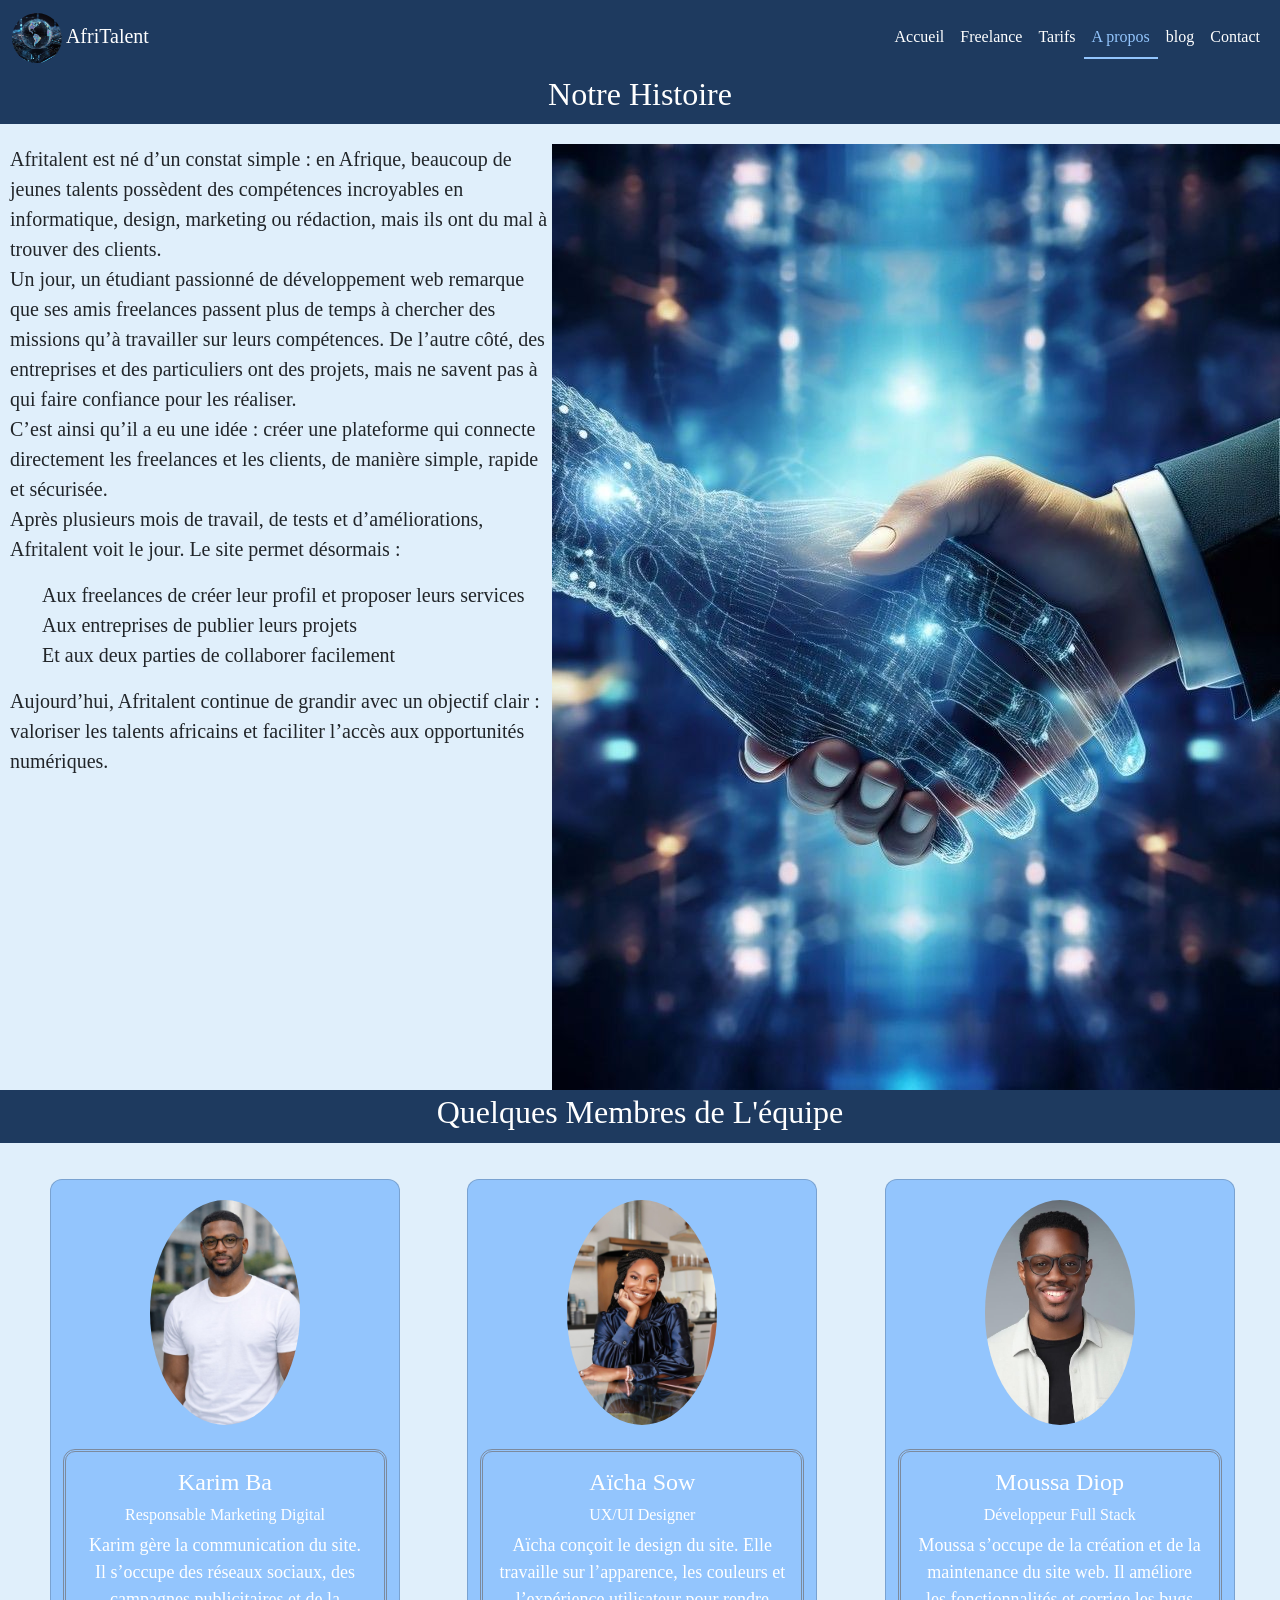
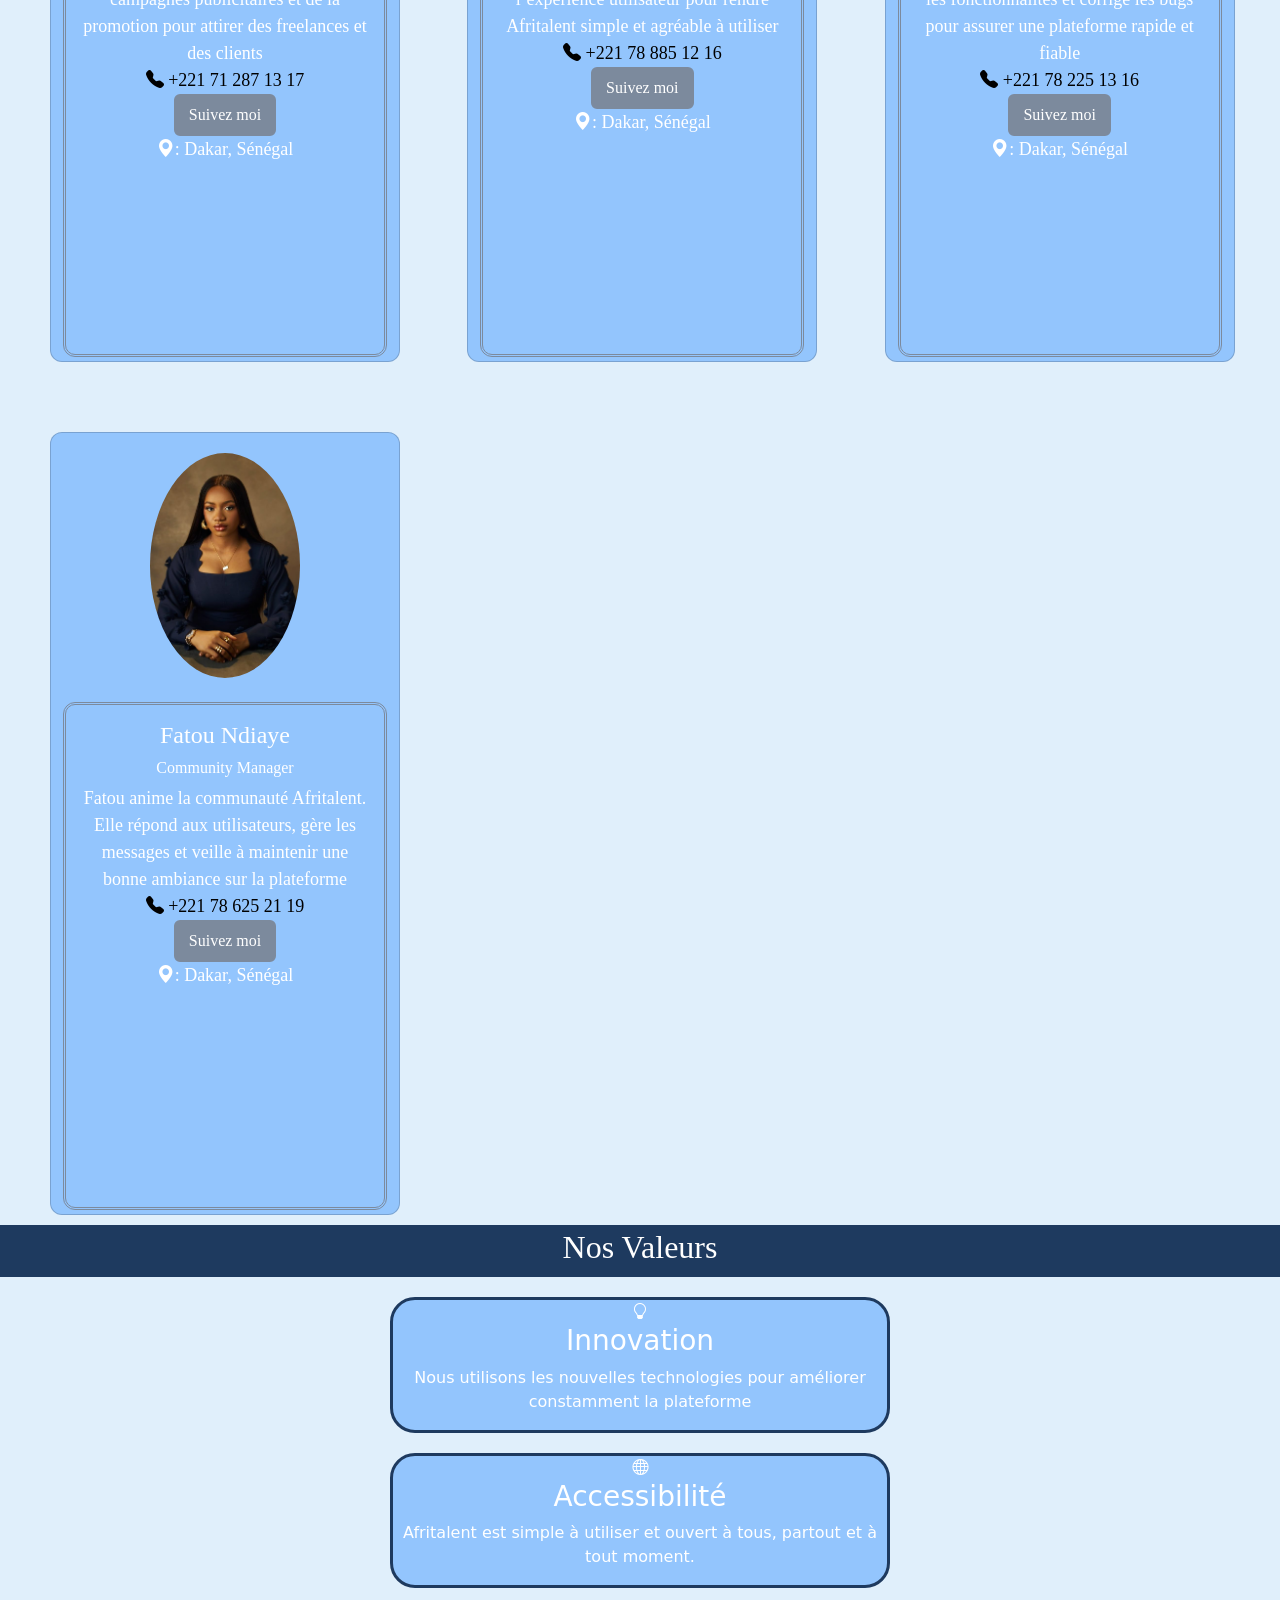
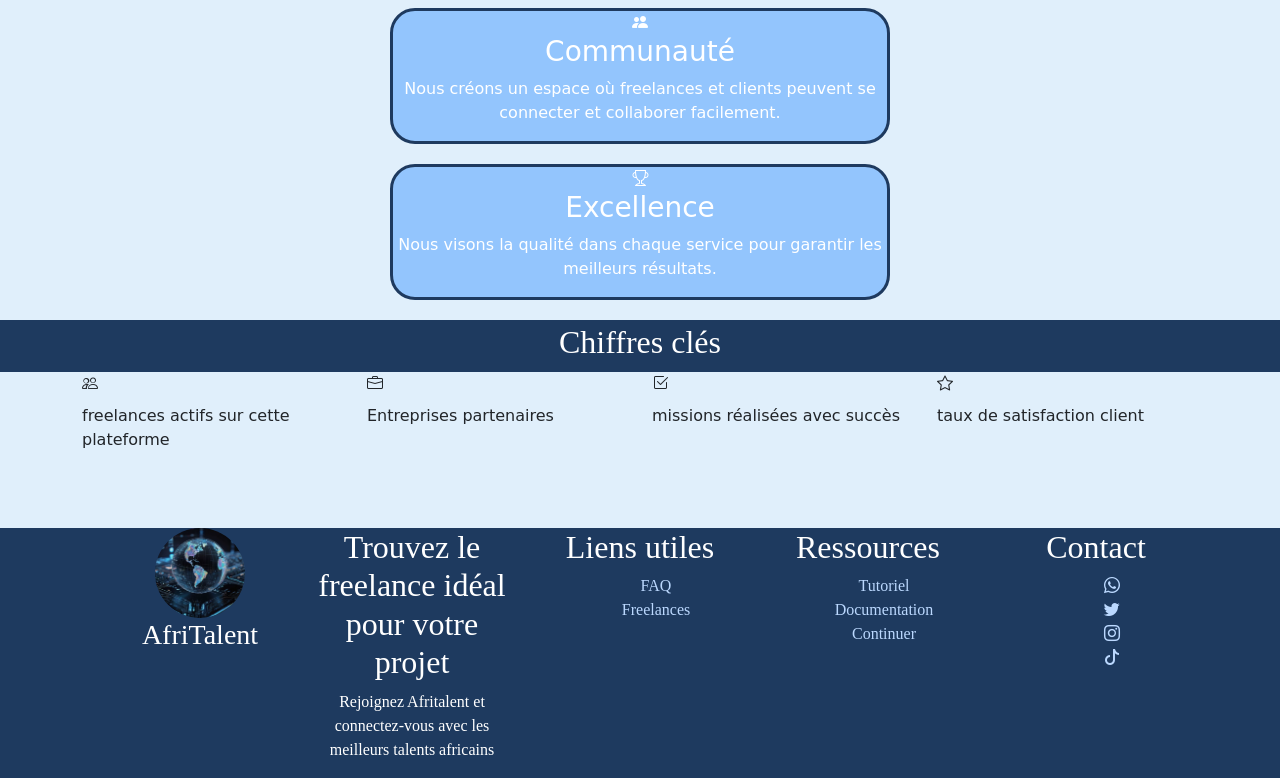
==== commit c2393572: "CSS : responsive design mobile et tablette, media queries" ====
--- a/about.html
+++ b/about.html
@@ -32,7 +32,7 @@
             <span class="navbar-toggler-icon"></span>
         </button>
 
-    <div class="collapse navbar-collapse" id="navbarNav">
+    <div class="collapse navbar-collapse" id="navmenu">
       <ul class="navbar-nav ms-auto">
 
         <li class="nav-item">
@@ -60,8 +60,8 @@
 <section id="story">
 <!--  Notre Histoire  -->
       <div class="haut" ><h2>Notre Histoire</h2></div>
-  <div class="row">
-  <div class="col" id="sto">
+    <div  id="sto">
+      <div>
     <p>Afritalent est né d’un constat simple : en Afrique, 
       beaucoup de jeunes talents possèdent des compétences 
       incroyables en informatique, design, marketing ou rédaction, mais ils ont du mal à trouver des clients.
@@ -83,17 +83,16 @@
           Aujourd’hui, Afritalent continue de grandir avec un objectif clair : valoriser les talents africains et 
          faciliter l’accès aux opportunités numériques.
          </p>
-   
-  </div>
- <div class="col" id="right"> <img src="Image/acceuil.jpeg" alt="" class="im"></div>
-  </div>
+  </div>
+ <div  id="right"> <img src="Image/acceuil.jpeg" alt="" class="im"></div>
+    </div>
 </section>
 <section>
 <!--  L'équipe -->
   <div class="haut"><h2>Quelques Membres de L'équipe</h2> </div>  
   <!-- Presentation avec des cartes bootstrap comme les freelances -->
-   <div class="row" id="presentation">
-    <div class="card col">
+   <div class="row g-4" id="presentation">
+    <div class="card col-12 col-md-6 col-lg-4">
       <img src="Image/Karimba.jpeg" alt="" class="card-img-top">
       <div class="card-body">
         <h4 class="card-title">
@@ -114,7 +113,7 @@
         </p>
     </div>
    </div>
-   <div class="card col">
+   <div class="card col-12 col-md-6 col-lg-4">
       <img src="Image/Aichasow.jpeg" alt="" class="card-img-top">
       <div class="card-body">
         <h4 class="card-title">
@@ -134,7 +133,7 @@
         </p>
     </div>
    </div>
-   <div class="card col">
+   <div class="card col-12 col-md-6 col-lg-4">
       <img src="Image/moussadiop.jpeg" alt="" class="card-img-top">
       <div class="card-body">
         <h4 class="card-title">
@@ -154,7 +153,7 @@
         </p>
     </div>
    </div>
-   <div class="card col">
+   <div class="card col-12 col-md-6 col-lg-4">
       <img src="Image/fatoundiagne.jpeg" alt="" class="card-img-top">
       <div class="card-body">
         <h4 class="card-title">
@@ -200,31 +199,31 @@
     <p>Nous visons la qualité dans chaque service pour garantir les meilleurs résultats.</p>
   </div>
 </section>
-<section>
+<section id="key">
   <!-- Chiffres clés -->
    <div class="haut"><h2>Chiffres clés</h2></div>
    <!-- Grid avec bootstrap -->
     <div class="container">
-      <div class="row">
-        <div class="col">
+      <div class="row g-4">
+        <div class="col-12 col-md-6 col-lg-3">
           <div><i class="bi bi-people"></i></div>
           <h3></h3>
           <p> freelances actifs sur cette plateforme</p>
         </div>
-        <div class="col">
+        <div class="col-12 col-md-6 col-lg-3">
           <div><i class="bi bi-briefcase"></i></div>
           <h3></h3>
           <p>Entreprises partenaires</p>
         </div>
-        <div class="col">
+        <div class="col-12 col-md-6 col-lg-3">
           <div><i class="bi bi-check2-square"></i></div>
           <h3></h3>
           <p>missions réalisées avec succès</p>
         </div>
-        <div class="col">
+        <div class="col-12 col-md-6 col-lg-3">
           <div><i class="bi bi-star"></i></div>
           <h3></h3>
-          <p>taux de stisfaction client</p>
+          <p>taux de satisfaction client</p>
         </div>
         <div class="col">
           <div></div>
--- a/css/style.css
+++ b/css/style.css
@@ -67,14 +67,17 @@
         font-size: 60px;
         font-family: var(--font-title);
         margin-bottom: 20px;
-        margin-top: 50px;
     }
     h3{
+        margin-top: 40px;
         font-family: var(--font-text);
         font-size: 40px;
     }
-    ul{
-        margin-left: 280px;
+    #lien{
+        margin: 60px auto;
+        list-style: none;
+        display: flex;
+        justify-content: center;
     }
     a{
         background: var(--third-color);
@@ -83,8 +86,8 @@
         border-radius: 10px;
         font-family: var(--font-text);
         font-size:35px;
-        margin-left: 100px;
-        
+        margin-right: 30px;
+        padding: 5px;  
     } 
     a:hover{
            box-shadow:0 4px 6px white;
@@ -139,7 +142,7 @@
 }
 /* BAS DE PAGE */
 footer{
-    height: 28vh;
+    /* height: 28vh; */
     background: var(--second-color);
     color: white;
     margin-top: 20px;
@@ -166,7 +169,7 @@
     text-align: center;
     width:  350px  ;
     height: 87vh; 
-    margin-top: 60px;
+    margin: 60px auto;
     border-radius: 12px;
     position: relative;
     z-index: 1; /*  pour que la navbar soit au dessus*/
@@ -225,10 +228,10 @@
 }
 .form{
     .container{
-        color: var(--primary-color);
         backdrop-filter: blur(30px);
         border-radius: 15px;
         h3{
+            color: var(--primary-color);
             font-family: var(--font-text);
             margin-bottom: 70px;
             text-align: center;
@@ -284,18 +287,18 @@
 #con{
     width: 500px;
     height: 100vh;
-    color: var(--primary-color);
-     text-align: center;
+    text-align: center;
      li{
         list-style: none;
         margin-top: 50px;
         font-size: 30px;
     }
     h3{
+        color: var(--primary-color);
         font-family: var(--font-text);
-        margin-bottom: 70px;
+        margin-top: 40px;
         text-align: center;
-        font-size: 40px;
+        font-size: 35px;
     }
 }
 #contact a{
@@ -321,7 +324,6 @@
 }
 /* about pour l'histoire */
 #story{
-    height: 90vh;
     font-size: 25px;
     margin-top: 20px;
     font-family: var(--font-text);
@@ -342,17 +344,22 @@
     font-size: 20px;
     margin-top: 20px;
     margin-left: 10px;
+    display: flex;
 }
 .col .im{
-    height: 90vh;
-    width: 800px;
+    object-fit: cover;
+    height: 20vh;
+}
+#presentation{
+    margin-left: 40px;
 }
 #presentation .card{
+    /* width: 275px; */
     margin-left: 10px;
-    height: 85vh;
+    /* height: 78vh; */
     margin-bottom: 10px;
     .card-body{
-        width:250px;
+        /* width:250px; */
         margin: 4px auto;
     }
 }
@@ -367,20 +374,17 @@
     margin-top: 80px;
     margin-left: 30px;
     border-radius: 40px;
-    height: 50vh;
     margin-bottom: 20px;
     transition: transform 0.3s ease;     /*rend le mouvement plus fuid avec le transform scale*/
 }
 #plan #pro{
     margin-top: 40px;
-    height: 60vh;
     transform: scale(1.05);
     transition: transform 0.3s ease;     /*rend le mouvement plus fuid avec le transform scale*/ 
     div{
         margin: 10px auto;
         background: var(--second-color);
         width: 125px;
-        height: 6vh;
         margin-bottom: 10px;
         border-radius: 40px;
         left: 35%;
@@ -398,6 +402,7 @@
     transform: scale(1.05); /* Agrandir un element au toucher*/    
 }
 #plan a{
+    padding: 5px;
     text-decoration: none;
     color: white;
     background-color: var(--third-color);
@@ -477,23 +482,24 @@
         background-color: var(--fourth-color);
         justify-content: center;
         cursor: pointer;
-        div{
+        i{
             width: 100%;
-            margin-bottom: 20px;
+            margin-bottom: 10px;
             font-size: 35px;
         }
          h3{
             font-family: var(--font-title);
-             margin-bottom: 15px;
+             margin-bottom: 8px;
         }
         p{
+            font-size: 22px;
             font-family: var(--font-text);
             line-height: 1.6; /*l’espace vertical entre les lignes du paragraphe*/
         }
 }
 
 .bento-item:hover {
-         transform: scale(1.05); /* Agrandir un element au toucher*/
+         transform: scale(1.03); /* Agrandir un element au toucher*/
 }
 #services{
     .container{
@@ -526,4 +532,233 @@
     div:not(.haut):hover{   
         transform: scale(1.05); /* Agrandir un element au toucher*/
     }
-}+}
+/* Media Queries pour les appareils mobiles */
+@media screen and (min-width: 375px) and (max-width: 767px){
+    #hero { 
+        height: fit-content;
+        h1{
+            font-size: 40px;
+        }
+        h3{
+            font-size: 25px;
+        }
+        #lien {
+            display: list-item;
+            a{
+                padding: 10px;
+                font-size: 18px;
+                text-align: center;
+            }
+        }
+        .container{
+            margin-top: -15px;
+            font-size: 20px;
+        }  
+    }
+    #cta{
+        height: fit-content;
+    }
+    /* section comment ca marche */
+    #bento{
+         grid-template-columns: 1fr;
+    }
+    .bento-item {
+        i{
+            font-size: 15px;
+        }
+        h3{
+            font-size: 16px;
+        }
+        p{
+            font-size: 13px;
+        }
+    }
+    #story{
+        font-size: 15px;
+    }
+    #sto {
+        display: list-item;
+        font-size: 12px;
+        margin-top: 20px;
+        margin-left: 10px;
+    }
+    
+    .col .im{
+        height: 30vh;
+        width: 100%;
+        object-fit: cover;
+    }
+    /* about card */
+    #presentation{
+        margin-left: 0px;
+    }
+    /* about : nos valeurs */
+    #valeurs{
+        div:not(.haut) {
+            width: 350px;
+        }
+    }
+    /* tarifs */
+    #plan{
+        display: list-item;
+    }
+    #plan .col{
+        font-size: 14px;
+        width: 90%;
+    }
+    .card{
+        height: auto;
+    }
+    /* formulaire */
+    .glass{
+        margin-top: 40px;
+        display: list-item;   /*sert à créer des mises en page comme dans les listes*/
+        padding: 40px;
+        gap: 30px;  /*espace vertical */
+    }
+    .form{
+        .container{
+            backdrop-filter: blur(30px);
+            border-radius: 15px;
+            h3{
+                color: var(--primary-color);
+                font-family: var(--font-text);
+                margin-bottom: 30px;
+                text-align: center;
+                font-size: 20px;
+            }
+            form{
+                width: 300px;
+                margin: 20px auto ;
+                div{ 
+                    margin-bottom:20px;
+                    font-size: 14px;
+                    input, select, textarea{
+                        width: 12em;
+                        height: 5vh;
+                    }
+                    button{
+                        font-size: 12px;
+                        width: 6em;
+                        height: 5vh;
+                        border-radius: 10px;
+                    }
+                }    
+            }
+
+        }
+    }
+    /*  style du mail et du numero */
+    #con{
+        width: 300px;
+        li{
+            margin-top: 30px;
+            font-size: 15px;
+        }
+        h3{
+            font-size: 20px;
+        }
+    }
+    #contact a{
+        padding: 3px;
+        margin-bottom: 10px;
+    }
+    iframe{
+        width: 250px;
+        border-radius: 10px;
+    }
+}
+/* Media Queries pour les tablettes */
+@media screen and (min-width: 768px) and (max-width: 1199px) {
+    .card{
+        height: auto;
+    }
+     /*comment ça marche  */
+    .bento-item {
+        i{
+            font-size: 18px;
+        }
+        h3{
+            font-size: 20px;
+        }
+        p{
+            font-size: 15px;
+        }
+    }
+    /* about */
+    #story{
+        font-size: 20px;
+        
+    }
+    .col .im{
+        height: 50vh;
+        width: 495px;
+        object-fit: cover;
+    }
+     #sto {
+        font-size: 18px;
+        margin-top: 20px;
+        margin-left: 10px;
+        display: list-item;
+    }
+    /* tarifs */
+    #plan .col{
+        font-size: 16px;
+        /* width: 250px; */
+    }
+    /* formulaire */
+    .glass{
+        margin-top: 50px;
+        display: list-item;   /*sert à créer des mises en page comme dans les listes*/
+        padding: 50px;
+        gap: 50px;  /*espace vertical */
+    }
+    .form{
+        .container{
+            backdrop-filter: blur(30px);
+            border-radius: 15px;
+            h3{
+                margin-bottom: 30px;
+                font-size: 20px;
+            }
+            form{
+                div{ 
+                    margin-bottom:20px;
+                    font-size: 18px;
+                    input, select, textarea{
+                        width: 12em;
+                        height: 5vh;
+                    }
+                    button{
+                        font-size: 18px;
+                        width: 6em;
+                        height: 5vh;
+                        border-radius: 10px;
+                    }
+                }    
+            }
+
+        }
+    }
+    /*  style du mail et du numero */
+    #con{
+        margin: 20px auto;
+        li{
+            margin-top: 30px;
+            font-size: 20px;
+        }
+        h3{
+            font-size: 25px;
+        }
+    }
+    #contact a{
+        padding: 3px;
+        color: white;
+        margin-bottom: 10px;
+    }
+    iframe{
+        width: 400px;
+        border-radius: 10px;
+    }
+} 
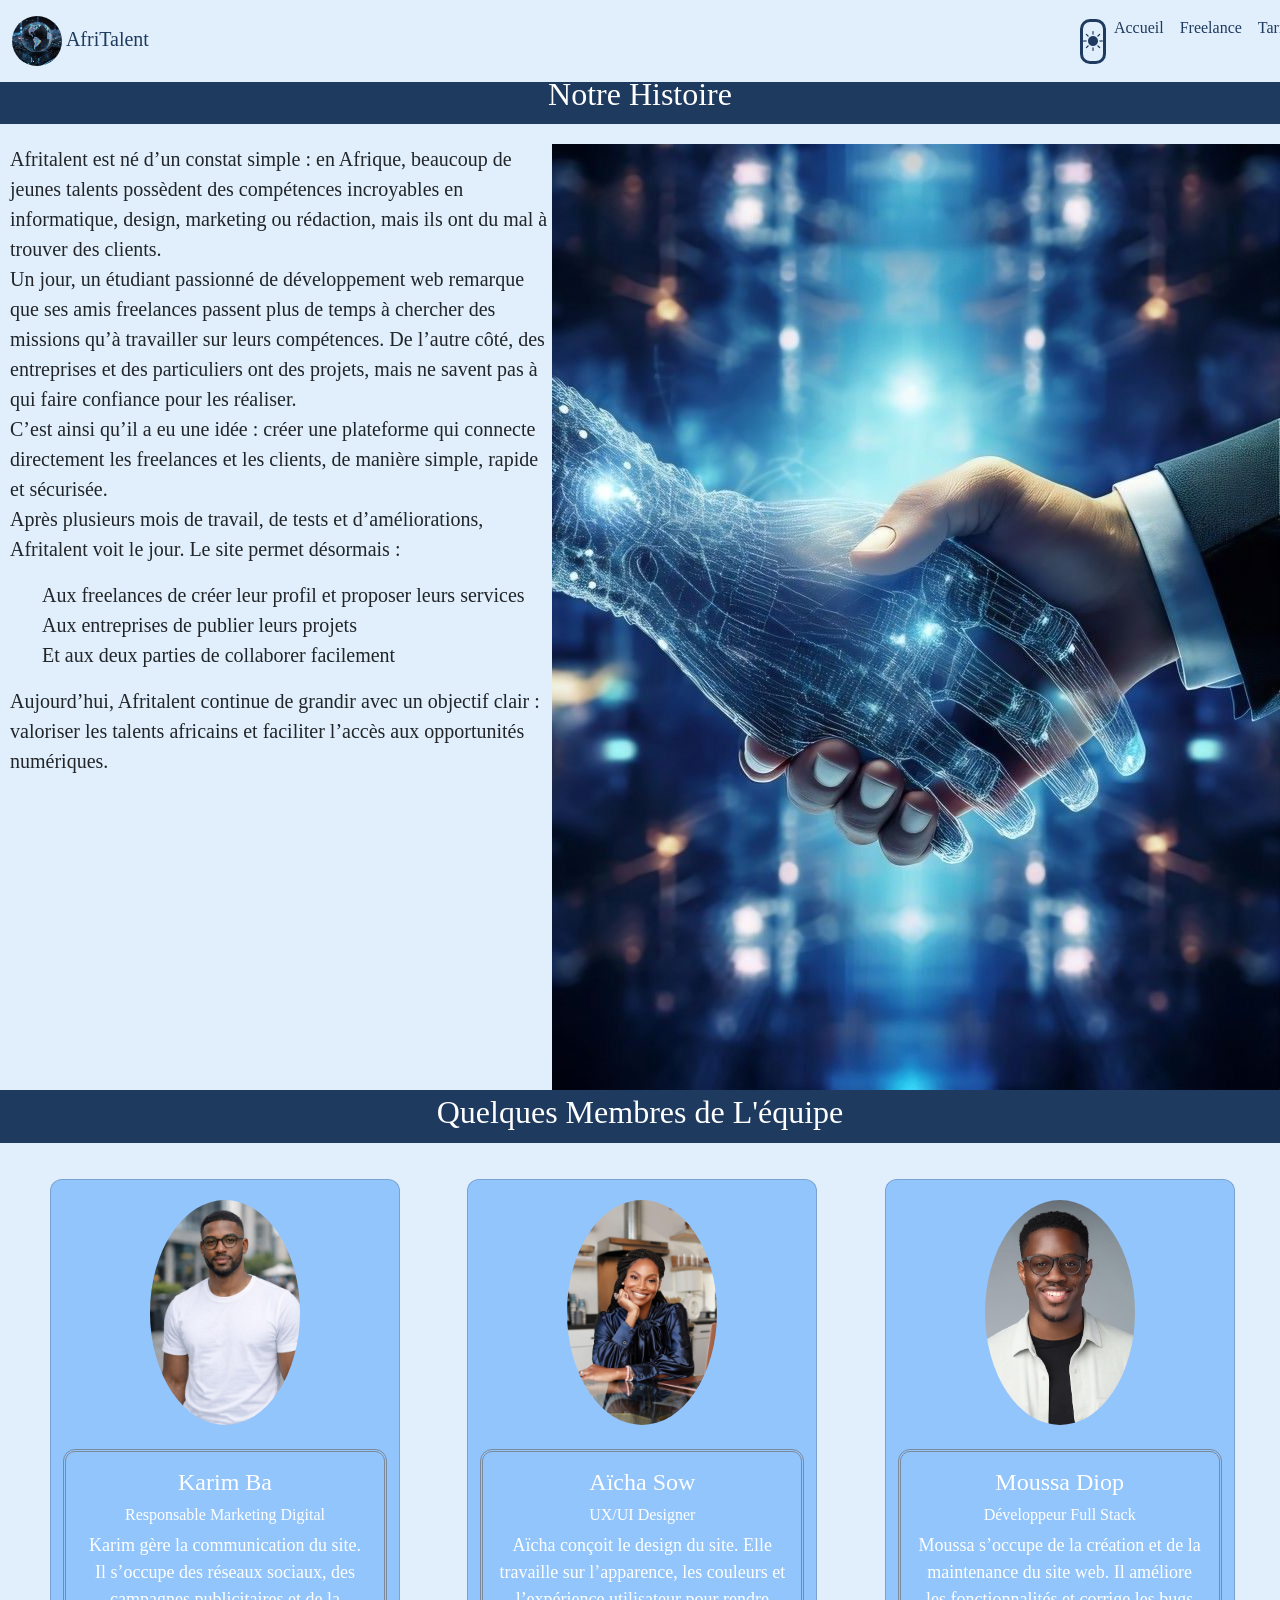
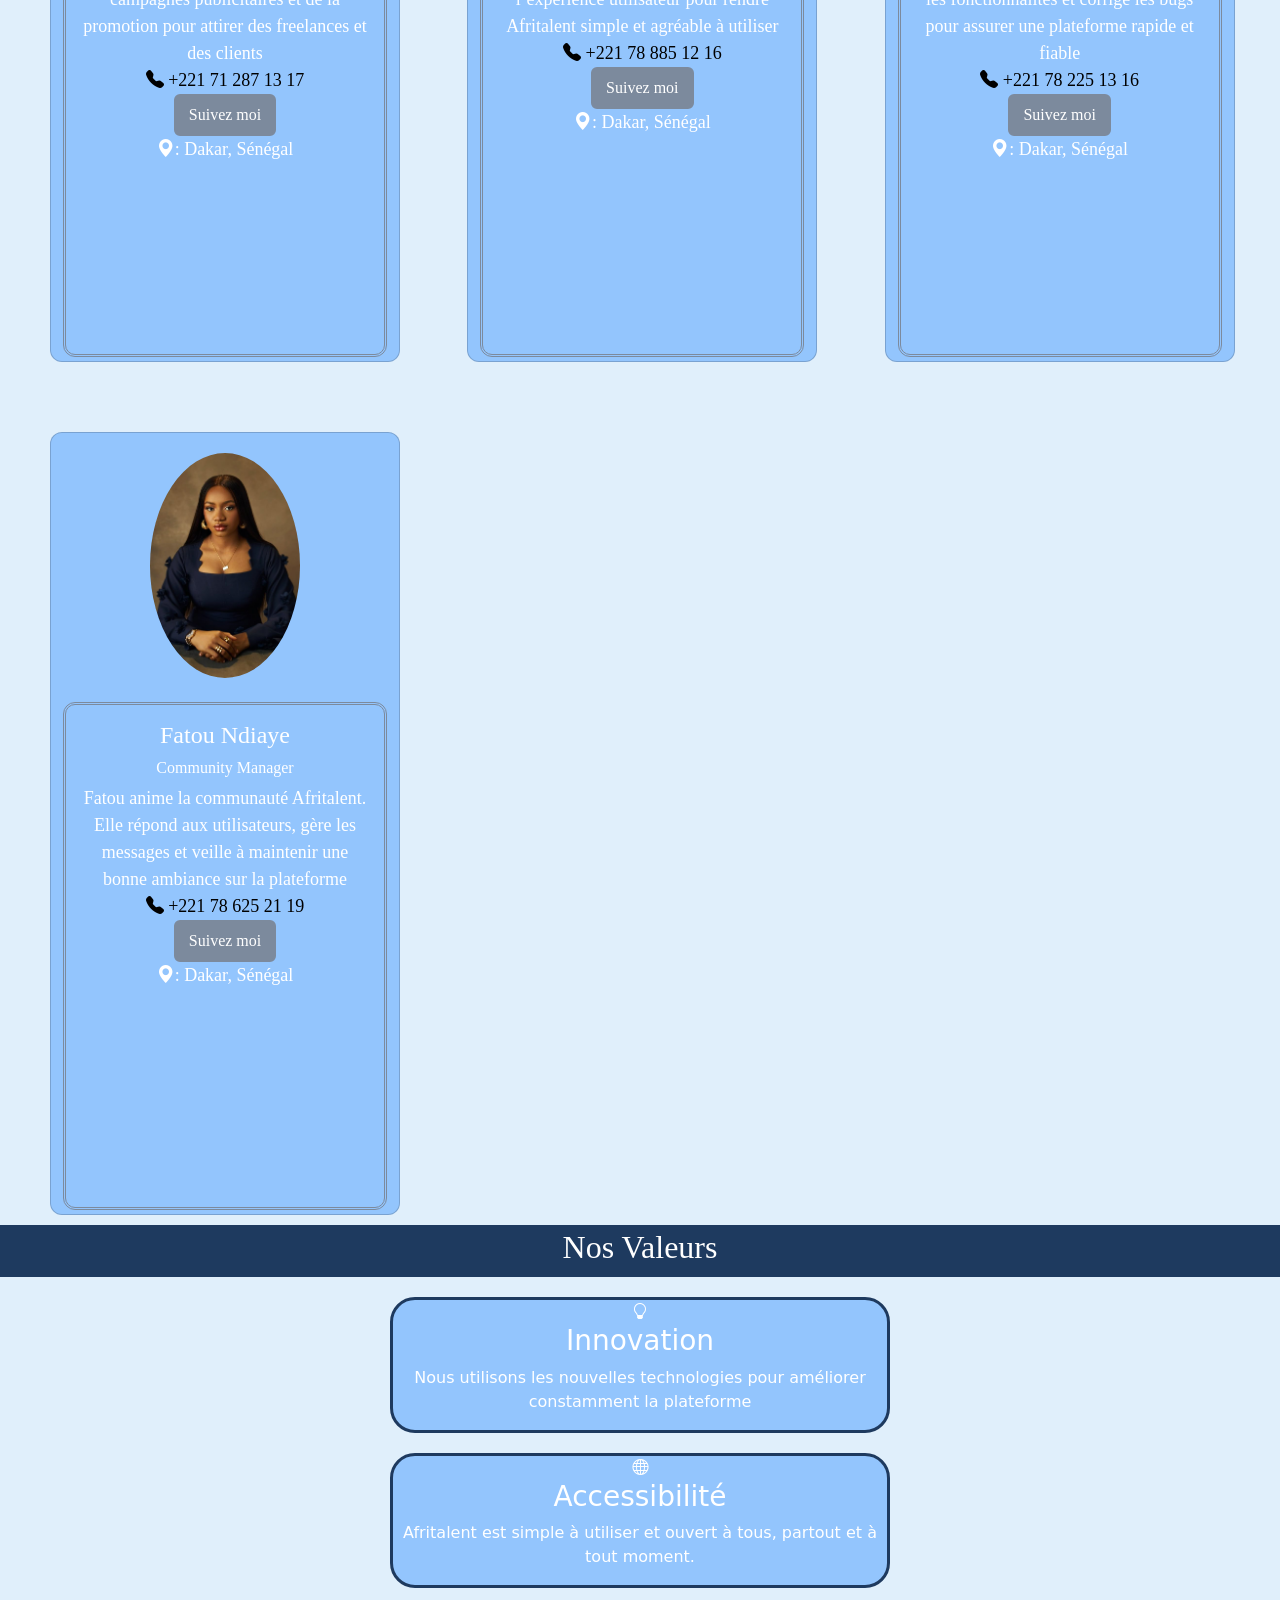
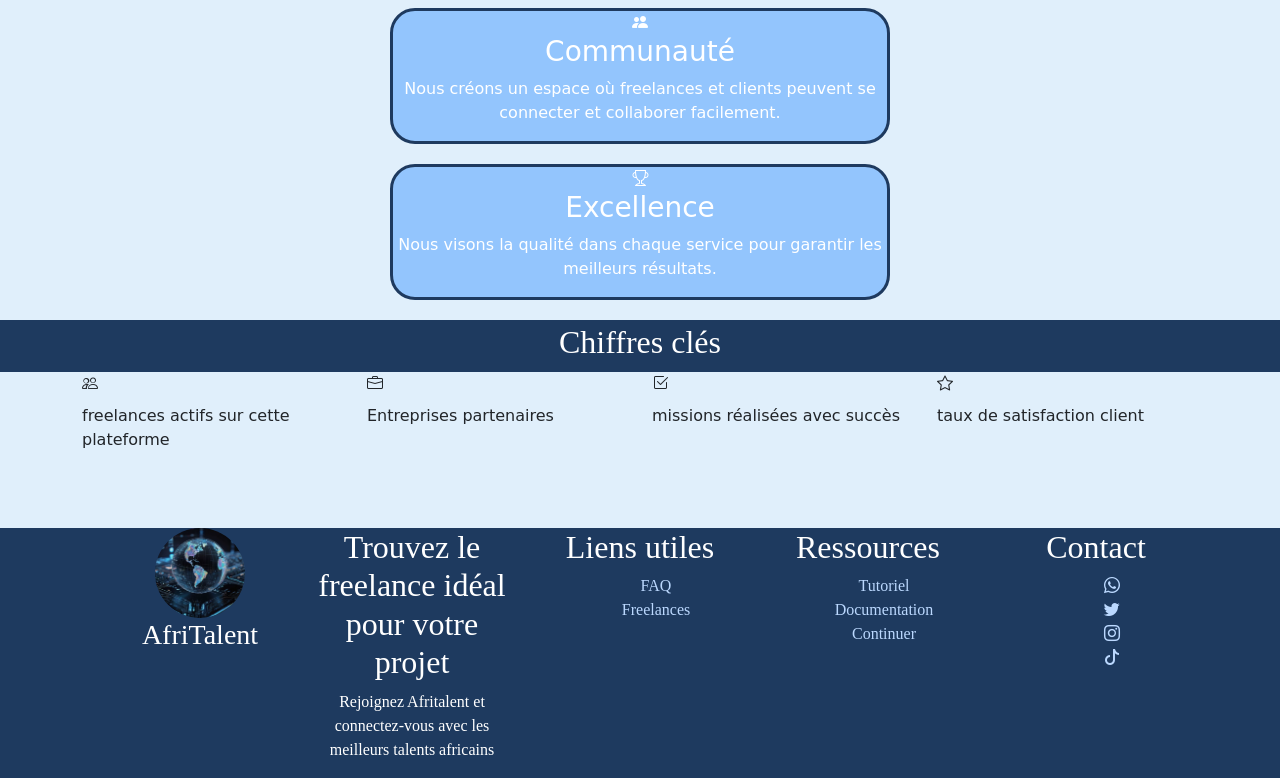
==== commit caa9c2c4: "JS : dark mode avec localStorage, navbar dynamique au scroll" ====
--- a/about.html
+++ b/about.html
@@ -23,6 +23,10 @@
         <a class="navbar-brand">
         <img src="Image/logo.jpeg" width="50px" height="50px" id="logo">
             AfriTalent</a>
+         <!-- Bouton Toggle -->
+         <button id="theme-toggle" class="theme-btn" aria-label="Activer le mode sombre">
+            <i class="bi bi-sun-fill"></i>
+         </button>
          <button class="navbar-toggler" type="button" 
          data-bs-toggle="collapse" 
          data-bs-target="#navmenu" 
@@ -283,6 +287,10 @@
         </div>
       </div>
      </footer>
+    <!-- bouton back to top -->
+    <button id="back-to-top">
+      <a href="#story"><i class="bi bi-arrow-up"></i></a>
+     </button>
 <!-- Bootstrap 5 via CDN : script JavaScript --> 
     <script 
 src="https://cdn.jsdelivr.net/npm/bootstrap@5.3.0/dist/js/bootstrap.bundle.min.js"
--- a/css/style.css
+++ b/css/style.css
@@ -9,14 +9,23 @@
     --second-color: rgb(30, 58, 95);
     --third-color: rgb(124, 138, 157);
     --fourth-color:#93C5FD;
+    --bg-color:  rgb(224, 239, 251);
     /* police */
     --font-size: 16px;
     --font-title: roboto slab;
     --font-text: playfair display;
 }
+/* Variables pour le mode sombre (Dark Mode) */
+body.dark-mode {
+    --bg-color: rgb(124, 138, 157);
+    --third-color: rgb(124, 138, 157);
+    --fourth-color: rgb(30, 58, 95);
+    color: white;
+}
 /* couleur d'arrière plan */
 body{
-    background: rgb(224, 239, 251);
+    background:var(--bg-color);
+    transition: background-color 0.3s ease, color 0.3s ease;
 }
 /* style du logo */
 #logo{
@@ -31,22 +40,74 @@
     left: 0;
     width: 100%;
 }
+/* Styles appliqués au scroll */
+.navbar.scrolled {
+    padding: 10px 0; /* Effet shrink (réduction de la hauteur) */
+}
+.bg-dark.scrolled{
+    --bs-dark-rgb: 30, 58, 95; 
+}
+.navbar.scrolled .nav-link {
+    color: white;
+}
+.navbar.scrolled .navbar-brand {
+    color: white;
+}
+.navbar.scrolled #theme-toggle{
+    border: solid white;
+    i{
+         color: white;
+    }  
+}
+.navbar.scrolled .nav-link.active{
+    color: var(--primary-color);
+    border-bottom: solid 2px var(--primary-color)  ;/*le trait en bas*/
+}
 .bg-dark {
-  --bs-dark-rgb: 30, 58, 95;
-}
+   --bs-dark-rgb:224, 239, 251;
+}
+body.dark-mode .bg-dark{
+    --bs-dark-rgb: 124, 138, 157;
+} 
 .navbar-brand{
-    color: white;
+    color: var(--second-color);
     font-family: var(--font-text);
    
 }
 .navbar-nav{
     .nav-link{
+        color: var(--second-color); 
+        font-family: var(--font-text); 
+    }
+    .nav-link.active{
         color: white;
-        font-family: var(--font-text); 
-    }
-    .nav-link.active{
-        color: #93C5FD ;
-        border-bottom: solid 2px #93C5FD  ;
+        border-bottom: solid 2px  white;/*le trait en bas*/
+    }
+}
+.navbar-toggler-icon {
+    background-image: none;       /*sert a supprimer l'image des 3 traits*/
+}
+.navbar-toggler {
+    border-color: var(--second-color);
+    width: 45px;
+    height: 5.5vh;
+    padding: 4px;
+}
+.navbar-toggler::before {
+    content: "☰";
+    font-size: 28px;
+    color: var(--second-color);
+}
+#theme-toggle{
+    border-radius: 10px;
+    background: var(--bs-dark-rgb);
+    height: 5vh;
+    width: 35px;
+    margin-left: 915px;
+    border: solid var(--second-color);
+    i{
+        color: var(--second-color);
+        font-size: 20px;
     }
 }
 #hero { 
@@ -162,6 +223,10 @@
     a:hover{
         color: white;       
     }
+}
+/* freelances */
+#freelance{
+    margin-top: 30px;
 }
 /* les cartes */
  .card{
@@ -219,6 +284,7 @@
 /* page contact */
 /* style du formulaire */
 .glass{
+    margin-top: 70px;
     display: grid;   /*sert à créer des mises en page en lignes et colonnes*/
     grid-template-columns: 1.2fr 0.8fr;  /*cree deux colonnes de taille différentes*/
     padding: 80px;
@@ -365,6 +431,9 @@
 }
 /* Tarifs */
 /* modification des plans */
+#tarif{
+    margin-top: 70px;
+}
 #plan .col{
     border: solid var(--third-color);
     background-color: var(--fourth-color);
@@ -535,6 +604,9 @@
 }
 /* Media Queries pour les appareils mobiles */
 @media screen and (min-width: 375px) and (max-width: 767px){
+    #theme-toggle{
+        margin-left: 80px;
+    }
     #hero { 
         height: fit-content;
         h1{
@@ -671,6 +743,9 @@
 }
 /* Media Queries pour les tablettes */
 @media screen and (min-width: 768px) and (max-width: 1199px) {
+    #theme-toggle{
+        margin-left: 500px;
+    }
     .card{
         height: auto;
     }
@@ -761,4 +836,30 @@
         width: 400px;
         border-radius: 10px;
     }
-} +} 
+#back-to-top {
+    border: solid white;
+    border-radius: 50%;
+    background: var(--second-color);
+    z-index: 1000;
+    width: 50px;
+    height: 7vh;
+    position: fixed;
+    right: 1.5rem; /*place a l'extrême droite*/
+    bottom: 1.5rem; /*place en bas*/
+    opacity: 0;  /*rend l'élément invisible*/ 
+    transform: translateY(12px) scale(0.88);  /*sert a déplacer et a réduire*/
+    transition: opacity 0.28s ease, transform 0.28s cubic-bezier(0.34,1.4,0.64,1); /*apparution du bouton joliment*/
+    pointer-events: none;   /*on peut pas cliquer sur l'élément*/
+    a{
+        color: white;
+        i{
+            font-size: 25px;
+        }
+    }
+}
+#back-to-top.visible {
+  opacity: 1; /*rend l'élément visible*/ 
+  transform: translateY(0) scale(1); /*donne le taille normale et */
+  pointer-events: auto; /*on peut cliquer sur l'élément*/
+}
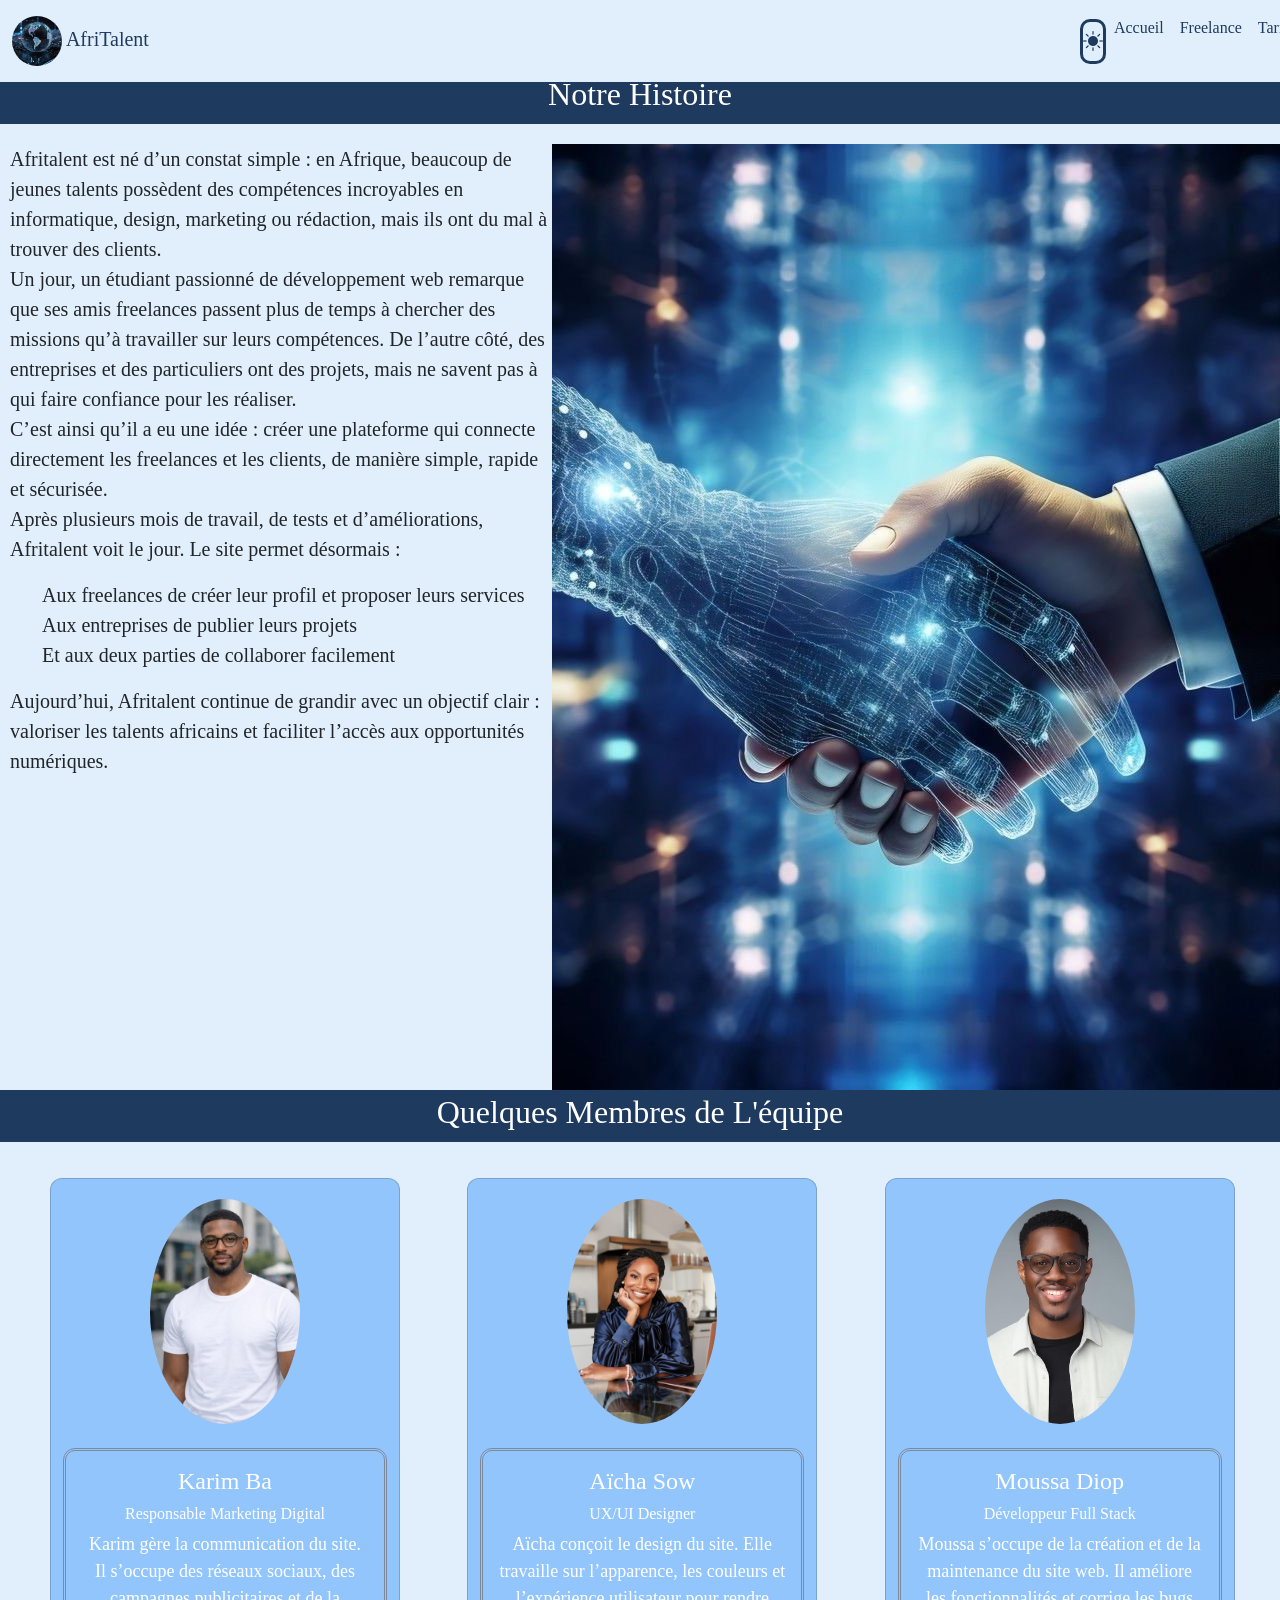
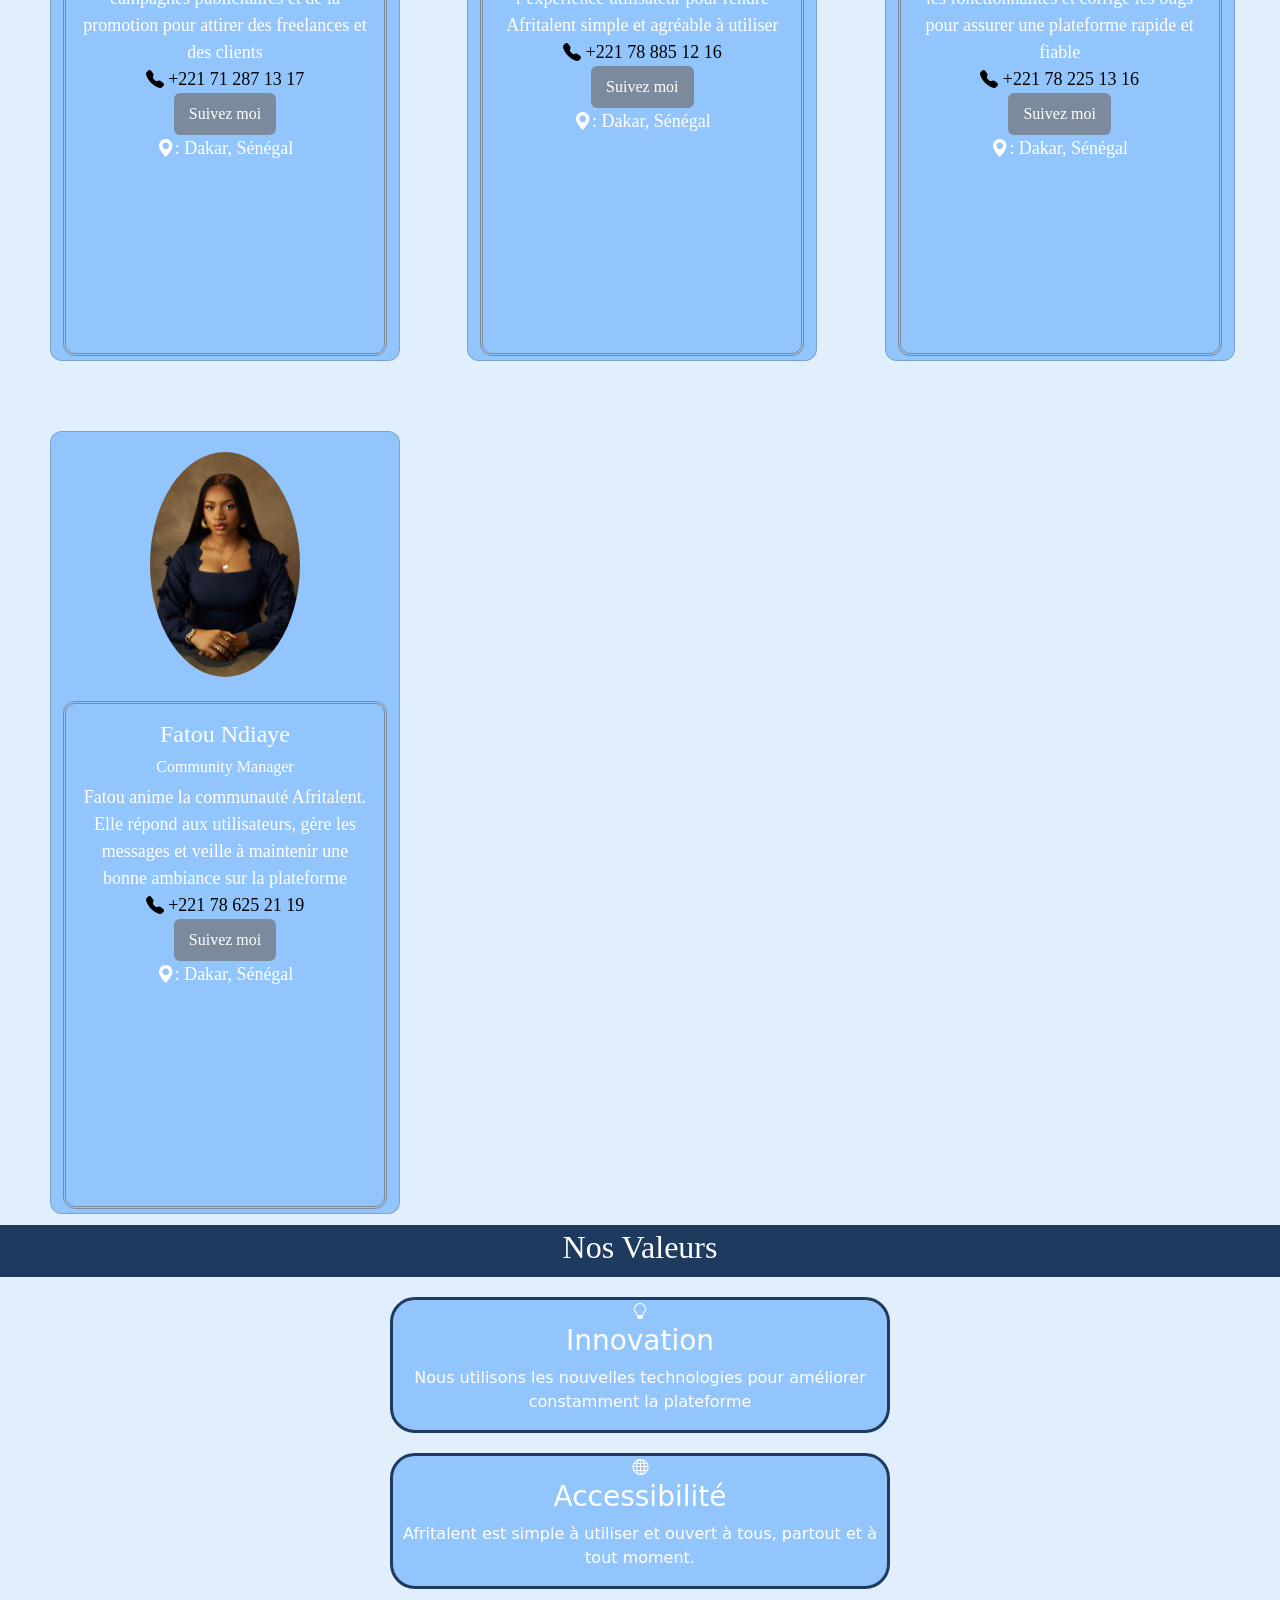
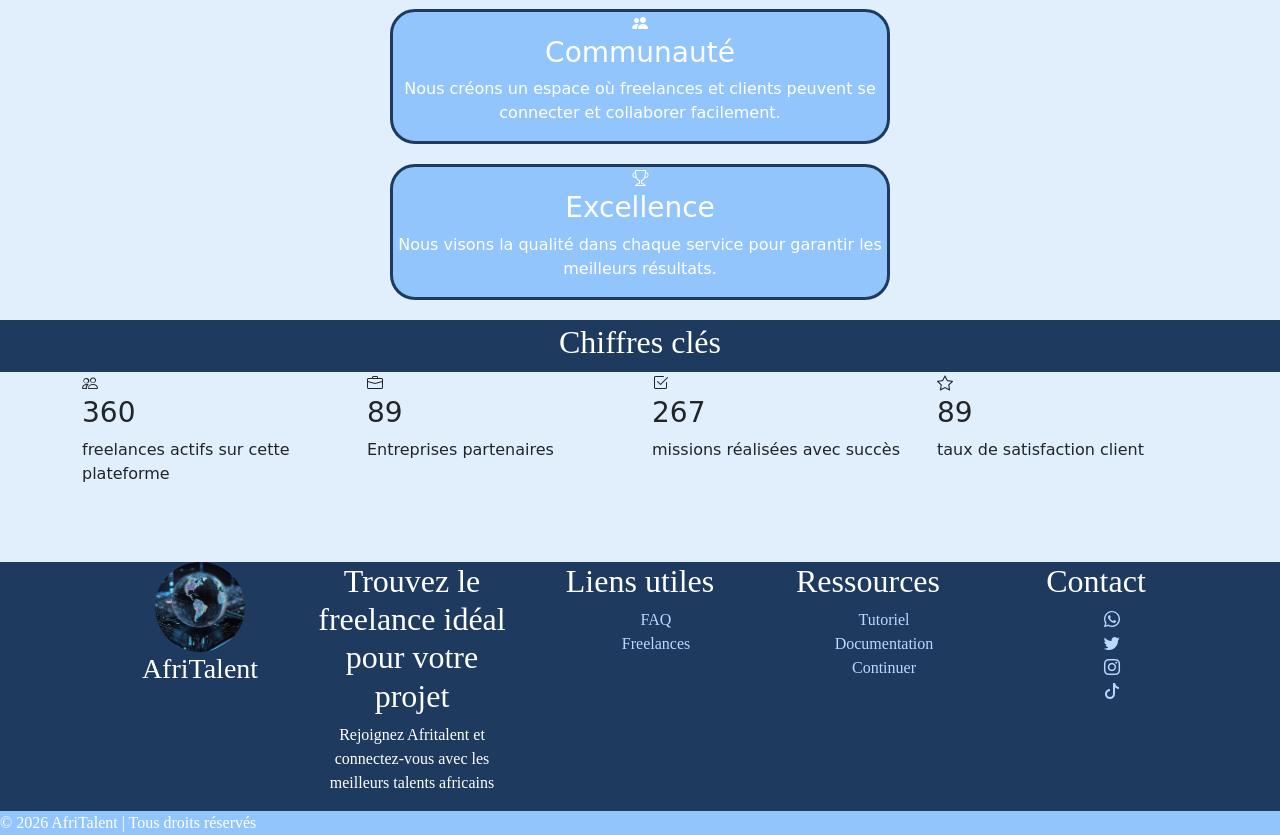
==== commit cb4753e9: "JS : compteurs animés au scroll et animations fade-in des sections" ====
--- a/about.html
+++ b/about.html
@@ -209,24 +209,24 @@
    <!-- Grid avec bootstrap -->
     <div class="container">
       <div class="row g-4">
-        <div class="col-12 col-md-6 col-lg-3">
+        <div class="col-12 col-md-6 col-lg-3 counter-container">
           <div><i class="bi bi-people"></i></div>
-          <h3></h3>
+          <h3 class="count" data-target="750">0</h3>
           <p> freelances actifs sur cette plateforme</p>
         </div>
-        <div class="col-12 col-md-6 col-lg-3">
+        <div class="col-12 col-md-6 col-lg-3 counter-container">
           <div><i class="bi bi-briefcase"></i></div>
-          <h3></h3>
+          <h3 class="count" data-target="200">0</h3>
           <p>Entreprises partenaires</p>
         </div>
-        <div class="col-12 col-md-6 col-lg-3">
+        <div class="col-12 col-md-6 col-lg-3 counter-container">
           <div><i class="bi bi-check2-square"></i></div>
-          <h3></h3>
+          <h3 class="count" data-target="500">0</h3>
           <p>missions réalisées avec succès</p>
         </div>
-        <div class="col-12 col-md-6 col-lg-3">
+        <div class="col-12 col-md-6 col-lg-3 counter-container">
           <div><i class="bi bi-star"></i></div>
-          <h3></h3>
+          <h3 class="count" data-target="98%">0</h3>
           <p>taux de satisfaction client</p>
         </div>
         <div class="col">
@@ -286,6 +286,8 @@
           </div>
         </div>
       </div>
+      <div id="copyright">
+      </div>
      </footer>
     <!-- bouton back to top -->
     <button id="back-to-top">
--- a/css/style.css
+++ b/css/style.css
@@ -98,6 +98,9 @@
     font-size: 28px;
     color: var(--second-color);
 }
+.navbar.scrolled .navbar-toggler::before{
+    color: white;
+} 
 #theme-toggle{
     border-radius: 10px;
     background: var(--bs-dark-rgb);
@@ -224,9 +227,24 @@
         color: white;       
     }
 }
+#copyright{
+    height: 5%;
+    background: var(--fourth-color);
+}
 /* freelances */
 #freelance{
     margin-top: 30px;
+    .card{
+        opacity: 0;
+        transform: translateY(40px);
+        transition: opacity 0.6s ease, transform 0.6s ease;
+        transition-delay: calc(var(--i) * 0.1s); /* délai décalé grâce à --i */
+    }
+    /* État visible */
+    .card.carte-visible {
+        opacity: 1;
+        transform: translateY(0);
+    }
 }
 /* les cartes */
  .card{
@@ -238,8 +256,8 @@
     border-radius: 12px;
     position: relative;
     z-index: 1; /*  pour que la navbar soit au dessus*/
-    transition: transform 0.3s ease;     /*rend le mouvement plus fuid avec le transform scale*/
-    cursor: pointer;      
+    transition: transform 0.3s ease;    /* rend le mouvement plus fuid avec le transform scale */
+    cursor: pointer;    
     img{
         margin: 20px auto ;
         width: 150px;
@@ -278,9 +296,9 @@
                 }
                  }
   }
-.card:hover{
-    transform: scale(1.03); /* Agrandir un element au toucher*/   
-}
+.card:hover{ 
+    transform: scale(1.03); /*Agrandir un element au toucher*/   
+ }
 /* page contact */
 /* style du formulaire */
 .glass{
@@ -862,4 +880,18 @@
   opacity: 1; /*rend l'élément visible*/ 
   transform: translateY(0) scale(1); /*donne le taille normale et */
   pointer-events: auto; /*on peut cliquer sur l'élément*/
-}+}
+/* Les sections qui apparaissent en fondu (fade-in) */
+/* S'applique à toutes les balises <section> du site */
+section {
+  opacity: 0;
+  transform: translateY(30px); /* Léger décalage vers le bas */
+  transition: opacity 0.8s ease-out, transform 0.8s ease-out;
+  will-change: opacity, transform; /* Optimise les performances*/
+}
+/* Classe ajoutée par JavaScript quand la section est visible */
+section.fade-visible {
+  opacity: 1;
+  transform: translateY(0);
+}
+
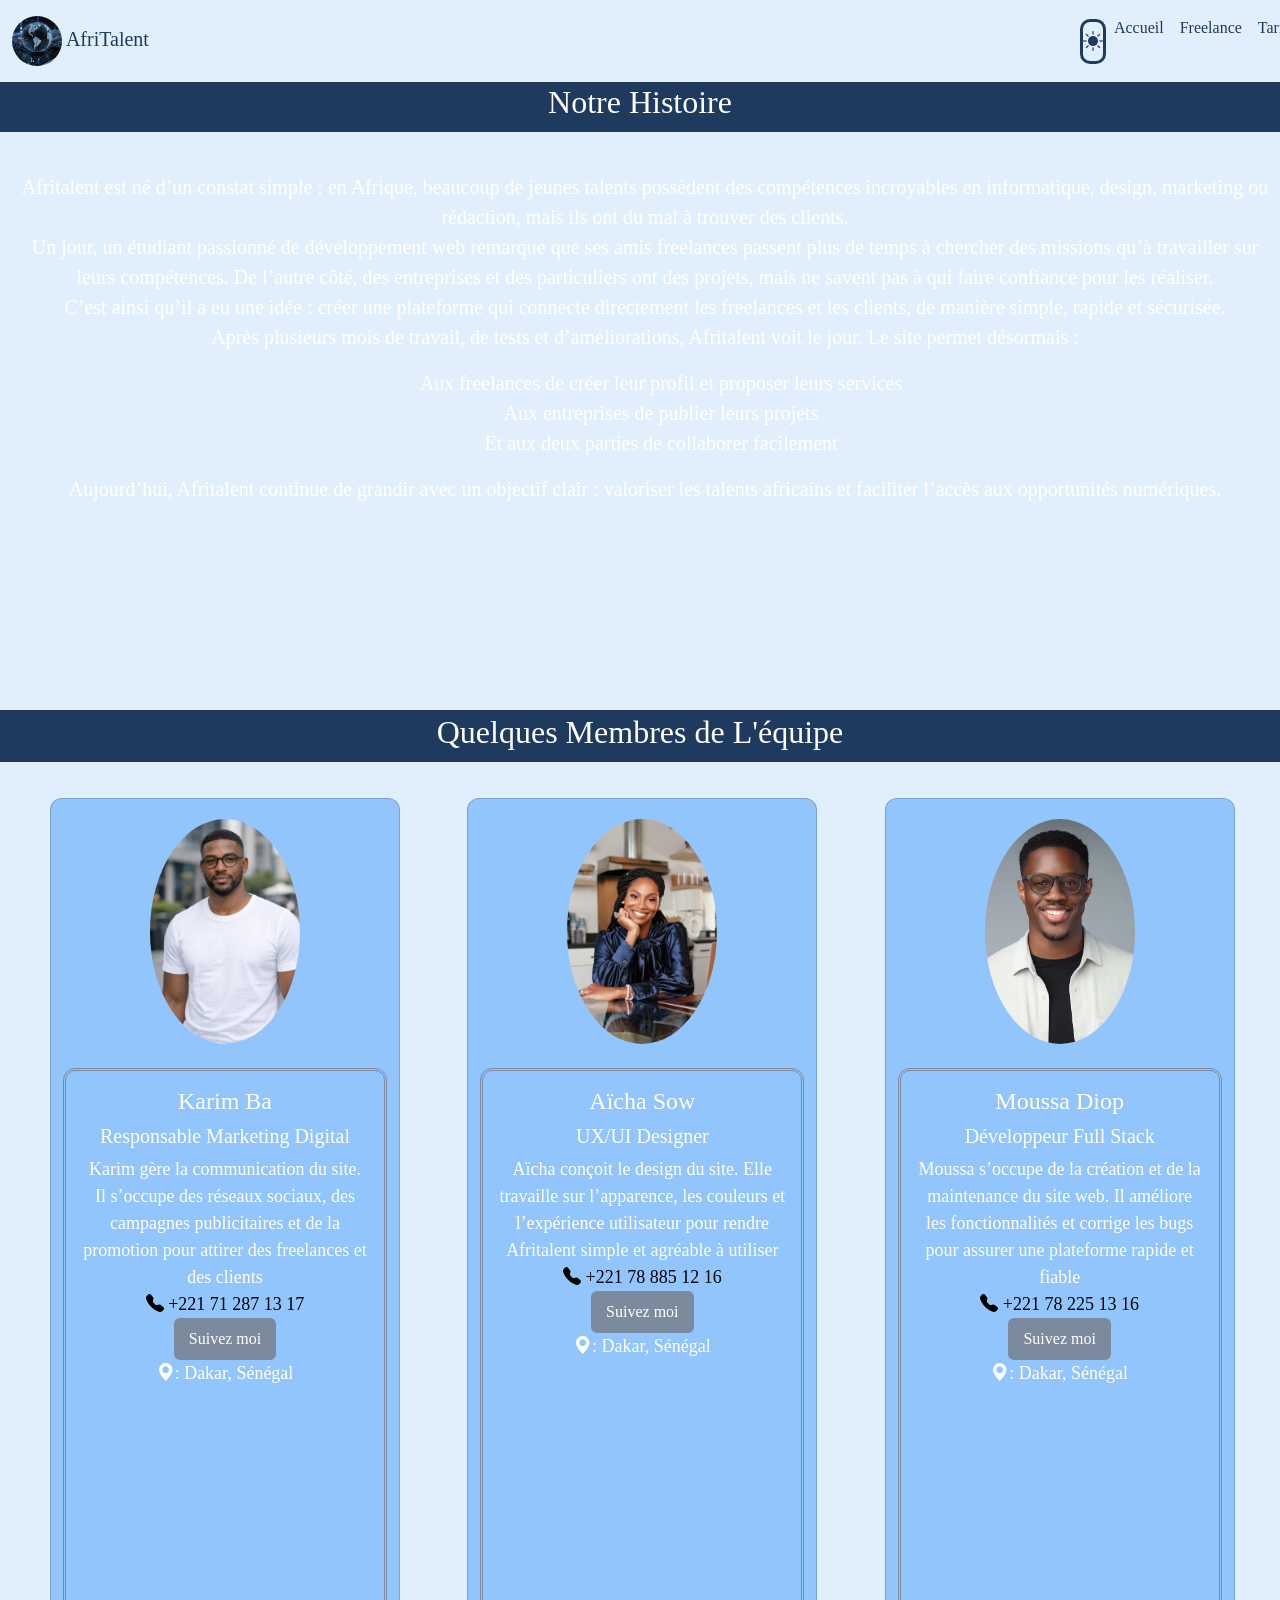
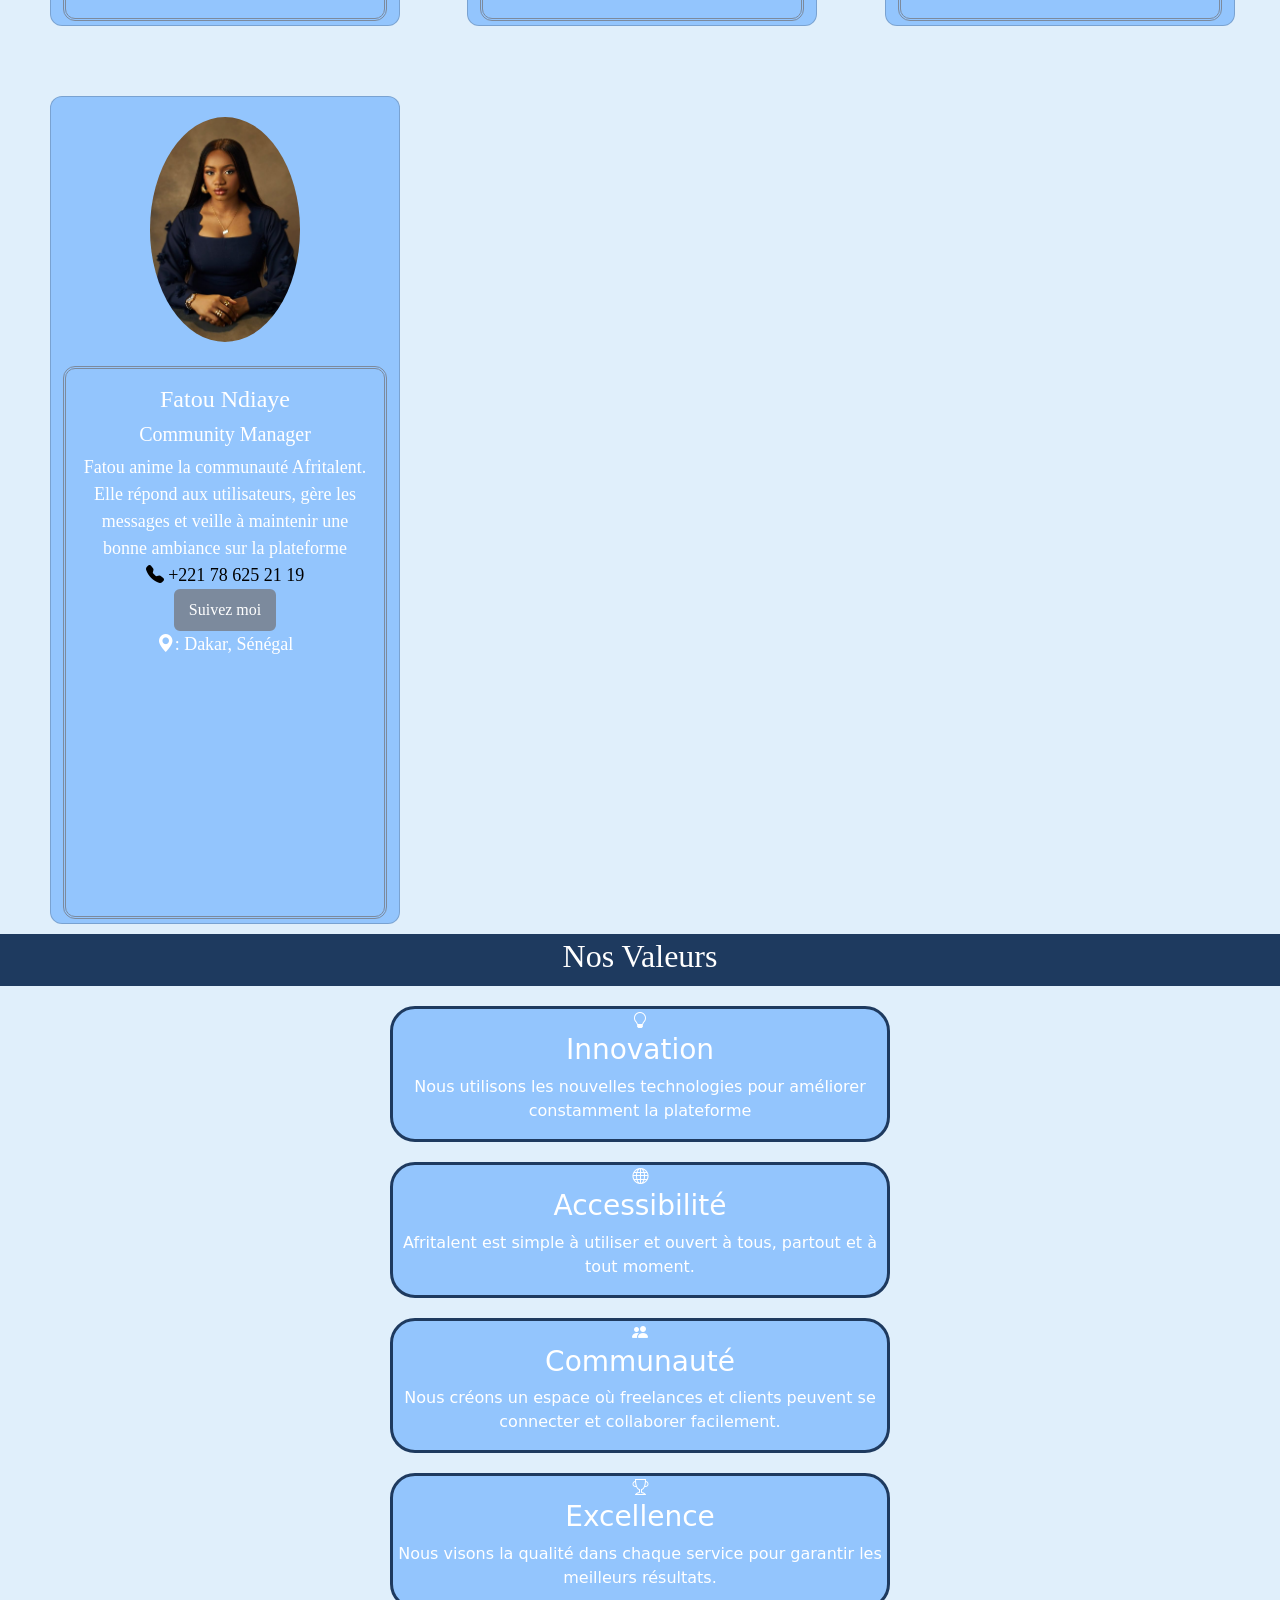
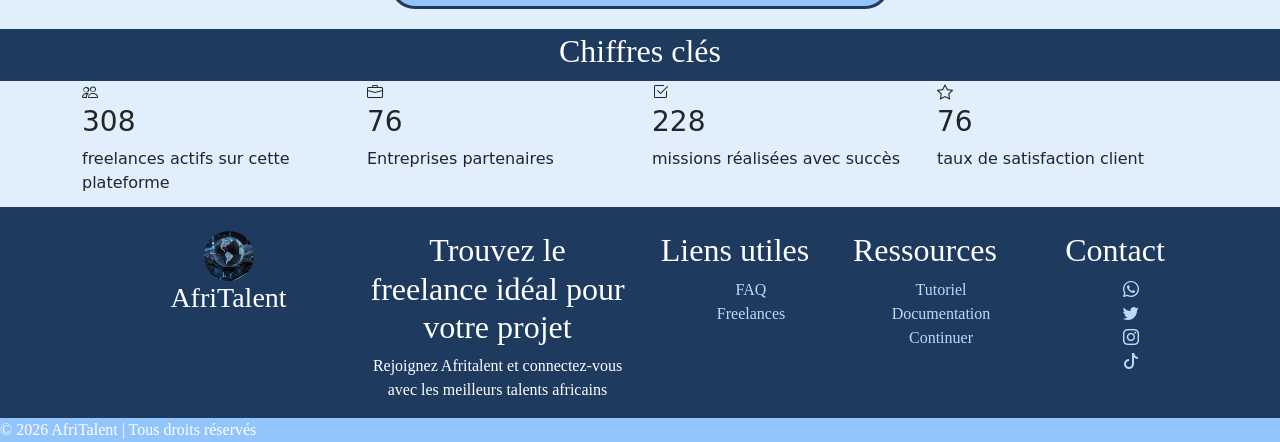
==== commit db89bb80: "Finalisation : corrections responsive, optimisation du code et commentaires" ====
--- a/about.html
+++ b/about.html
@@ -1,212 +1,219 @@
 <!DOCTYPE html>
 <html lang="fr">
-<head> 
-    <meta charset="UTF-8"> 
-    <meta name="viewport" content="width=device-width, initial-scale=1.0"> 
-    <title>AfriTalent — About</title> 
-
-    <!-- Bootstrap 5 via CDN : feuille de style --> 
-    <link 
-href="https://cdn.jsdelivr.net/npm/bootstrap@5.3.0/dist/css/bootstrap.min.css" 
-rel="stylesheet"> 
-<!-- Bootstrap Icons - CSS -->
-<link rel="stylesheet" href="https://cdn.jsdelivr.net/npm/bootstrap-icons@1.11.3/font/bootstrap-icons.min.css">
-    <!-- Votre feuille de style personnelle --> 
-    <link rel="stylesheet" href="css/style.css">
+
+<head>
+  <meta charset="UTF-8">
+  <meta name="viewport" content="width=device-width, initial-scale=1.0">
+  <title>AfriTalent — About</title>
+
+  <!-- Bootstrap 5 via CDN : feuille de style -->
+  <link href="https://cdn.jsdelivr.net/npm/bootstrap@5.3.0/dist/css/bootstrap.min.css" rel="stylesheet">
+  <!-- Bootstrap Icons - CSS -->
+  <link rel="stylesheet" href="https://cdn.jsdelivr.net/npm/bootstrap-icons@1.11.3/font/bootstrap-icons.min.css">
+  <!-- Votre feuille de style personnelle -->
+  <link rel="stylesheet" href="css/style.css">
 </head>
-<body> 
-   
-    <!-- Le contenu de la page sera ajoute ici -->
-     <!-- Navigation bootstrap commune a toutes les pages -->
- <nav id="main-nav"class="navbar navbar-expand-lg navbar-dark bg-dark">
-     <div class="container-fluid">
-        <a class="navbar-brand">
-        <img src="Image/logo.jpeg" width="50px" height="50px" id="logo">
-            AfriTalent</a>
-         <!-- Bouton Toggle -->
-         <button id="theme-toggle" class="theme-btn" aria-label="Activer le mode sombre">
-            <i class="bi bi-sun-fill"></i>
-         </button>
-         <button class="navbar-toggler" type="button" 
-         data-bs-toggle="collapse" 
-         data-bs-target="#navmenu" 
-         aria-controls="navMenu" 
-         aria-expanded="false" 
-         aria-label="Toggle navigation">
-            <span class="navbar-toggler-icon"></span>
-        </button>
-
-    <div class="collapse navbar-collapse" id="navmenu">
-      <ul class="navbar-nav ms-auto">
-
-        <li class="nav-item">
-          <a class="nav-link " href="index.html">Accueil</a>
-        </li>
-        <li class="nav-item">
-          <a class="nav-link" href="freelances.html">Freelance</a>
-        </li>
-        <li class="nav-item">
-          <a class="nav-link " href="tarifs.html">Tarifs</a>
-        </li>
-        <li class="nav-item">
-          <a class="nav-link  active" href="about.html">A propos</a>
-        </li>
-           <li class="nav-item">
-          <a class="nav-link " href="index.html#témoignages">blog</a>
-        </li>
-        <li class="nav-item">
-          <a class="nav-link " href="contact.html">Contact</a>
-        </li>
-      </ul>
-    </div>
-  </div>
-</nav>  
-<section id="story">
-<!--  Notre Histoire  -->
-      <div class="haut" ><h2>Notre Histoire</h2></div>
-    <div  id="sto">
+
+<body>
+  <!-- Le contenu de la page sera ajoute ici -->
+  <!-- Navigation bootstrap commune a toutes les pages -->
+  <nav id="main-nav" class="navbar navbar-expand-lg navbar-dark bg-dark">
+    <div class="container-fluid">
+      <a class="navbar-brand">
+        <img src="Image/logo.jpeg" alt="logos" class="logo">
+        AfriTalent
+      </a>
+      <!-- Bouton Toggle -->
+      <button id="theme-toggle" class="theme-btn" aria-label="Activer le mode sombre">
+        <i class="bi bi-sun-fill"></i>
+      </button>
+      <button class="navbar-toggler" type="button" data-bs-toggle="collapse" data-bs-target="#navmenu"
+        aria-controls="navMenu" aria-expanded="false" aria-label="Toggle navigation">
+        <span class="navbar-toggler-icon"></span>
+      </button>
+      <div class="collapse navbar-collapse" id="navmenu">
+        <ul class="navbar-nav ms-auto">
+          <li class="nav-item">
+            <a class="nav-link " href="index.html">Accueil</a>
+          </li>
+          <li class="nav-item">
+            <a class="nav-link" href="freelances.html">Freelance</a>
+          </li>
+          <li class="nav-item">
+            <a class="nav-link " href="tarifs.html">Tarifs</a>
+          </li>
+          <li class="nav-item">
+            <a class="nav-link  active" href="about.html">A propos</a>
+          </li>
+          <li class="nav-item">
+            <a class="nav-link " href="index.html#témoignages">blog</a>
+          </li>
+          <li class="nav-item">
+            <a class="nav-link " href="contact.html">Contact</a>
+          </li>
+        </ul>
+      </div>
+    </div>
+  </nav>
+  <section id="story">
+    <!--  Notre Histoire  -->
+    <div class="haut">
+      <h2>Notre Histoire</h2>
+    </div>
+    <div id="sto">
       <div>
-    <p>Afritalent est né d’un constat simple : en Afrique, 
-      beaucoup de jeunes talents possèdent des compétences 
-      incroyables en informatique, design, marketing ou rédaction, mais ils ont du mal à trouver des clients.
-       <br>
-      Un jour, un étudiant passionné de développement web remarque que ses amis freelances passent plus de temps
-       à chercher des missions qu’à travailler sur leurs compétences. De l’autre côté, des entreprises et des particuliers
-        ont des projets, mais ne savent pas à qui faire confiance pour les réaliser.
-        <br>
-        C’est ainsi qu’il a eu une idée : créer une plateforme qui connecte directement les freelances et les clients,
-         de manière simple, rapide et sécurisée.
-         <br>
-         Après plusieurs mois de travail, de tests et d’améliorations, Afritalent voit le jour. Le site permet désormais : </p>
+        <p>
+          Afritalent est né d’un constat simple : en Afrique,
+          beaucoup de jeunes talents possèdent des compétences
+          incroyables en informatique, design, marketing ou rédaction, mais ils ont du mal à trouver des clients.
+          <br>
+          Un jour, un étudiant passionné de développement web remarque que ses amis freelances passent plus de temps
+          à chercher des missions qu’à travailler sur leurs compétences. De l’autre côté, des entreprises et des
+          particuliers
+          ont des projets, mais ne savent pas à qui faire confiance pour les réaliser.
+          <br>
+          C’est ainsi qu’il a eu une idée : créer une plateforme qui connecte directement les freelances et les clients,
+          de manière simple, rapide et sécurisée.
+          <br>
+          Après plusieurs mois de travail, de tests et d’améliorations, Afritalent voit le jour. Le site permet
+          désormais :
+        </p>
         <ul>
           <li>Aux freelances de créer leur profil et proposer leurs services</li>
           <li>Aux entreprises de publier leurs projets</li>
           <li>Et aux deux parties de collaborer facilement</li>
-         </ul>
-         <p>
-          Aujourd’hui, Afritalent continue de grandir avec un objectif clair : valoriser les talents africains et 
-         faciliter l’accès aux opportunités numériques.
-         </p>
-  </div>
- <div  id="right"> <img src="Image/acceuil.jpeg" alt="" class="im"></div>
-    </div>
-</section>
-<section>
-<!--  L'équipe -->
-  <div class="haut"><h2>Quelques Membres de L'équipe</h2> </div>  
-  <!-- Presentation avec des cartes bootstrap comme les freelances -->
-   <div class="row g-4" id="presentation">
-    <div class="card col-12 col-md-6 col-lg-4">
-      <img src="Image/Karimba.jpeg" alt="" class="card-img-top">
-      <div class="card-body">
-        <h4 class="card-title">
-             Karim Ba
-          <h6>Responsable Marketing Digital</h6>
-         </h4>
-         <p class="card-text">
+        </ul>
+        <p>
+          Aujourd’hui, Afritalent continue de grandir avec un objectif clair : valoriser les talents africains et
+          faciliter l’accès aux opportunités numériques.
+        </p>
+      </div>
+    </div>
+  </section>
+  <section>
+    <!--  L'équipe -->
+    <div class="haut">
+      <h2>Quelques Membres de L'équipe</h2>
+    </div>
+    <!-- Presentation avec des cartes bootstrap comme les freelances -->
+    <div class="row g-4" id="presentation">
+      <div class="card col-12 col-md-6 col-lg-4">
+        <img src="Image/Karimba.jpeg" alt="profil" class="card-img-top">
+        <div class="card-body">
+          <div class="card-title">
+            <h4>Karim Ba</h4>
+            <h5>Responsable Marketing Digital</h5>
+          </div>
+          <p class="card-text">
             Karim gère la communication du site. Il s’occupe des
             réseaux sociaux, des campagnes publicitaires et de la promotion pour attirer des freelances et des clients
-          <br>
-         <a href="http://tel: +221710073201" target="_blank">
-          <i class="bi bi-telephone-fill"></i>                   
-         +221 71 287 13 17 </a>
-         <br>
-          <a href="https://www.instagram.com" target="_blank" class="btn btn-primary">Suivez moi</a>
-        <br>
-        <i class="bi bi-geo-alt-fill"></i>: Dakar, Sénégal 
-        </p>
-    </div>
-   </div>
-   <div class="card col-12 col-md-6 col-lg-4">
-      <img src="Image/Aichasow.jpeg" alt="" class="card-img-top">
-      <div class="card-body">
-        <h4 class="card-title">
-            Aïcha Sow
-          <h6>UX/UI Designer</h6>
-         </h4>
-         <p class="card-text">
-          Aïcha conçoit le design du site. 
-          Elle travaille sur l’apparence, les couleurs et l’expérience utilisateur pour rendre Afritalent simple et agréable à utiliser 
-          <br>
-         <a href="http://tel: +221710073201" target="_blank">
-          <i class="bi bi-telephone-fill"></i>                   
-         +221 78 885 12 16 </a> <br>
-          <a href="https://www.instagram.com" target="_blank" class="btn btn-primary">Suivez moi</a>
-        <br>
-          <i class="bi bi-geo-alt-fill"></i>: Dakar, Sénégal 
-        </p>
-    </div>
-   </div>
-   <div class="card col-12 col-md-6 col-lg-4">
-      <img src="Image/moussadiop.jpeg" alt="" class="card-img-top">
-      <div class="card-body">
-        <h4 class="card-title">
-            Moussa Diop 
-          <h6>Développeur Full Stack</h6>
-         </h4>
-         <p class="card-text">
-            Moussa s’occupe de la création et de la maintenance du site web. 
-            Il améliore les fonctionnalités et corrige les bugs pour assurer une plateforme rapide et fiable 
-          <br>
-         <a href="http://tel: +221710073201" target="_blank">
-           <i class="bi bi-telephone-fill"></i>                 
-         +221 78 225 13 16 </a> <br>
-          <a href="https://www.instagram.com" target="_blank" class="btn btn-primary">Suivez moi</a>
-        <br>
-            <i class="bi bi-geo-alt-fill"></i>: Dakar, Sénégal 
-        </p>
-    </div>
-   </div>
-   <div class="card col-12 col-md-6 col-lg-4">
-      <img src="Image/fatoundiagne.jpeg" alt="" class="card-img-top">
-      <div class="card-body">
-        <h4 class="card-title">
-            Fatou Ndiaye
-          <h6> Community Manager</h6>
-         </h4>
-         <p class="card-text">
-            Fatou anime la communauté Afritalent. Elle répond aux utilisateurs, 
+            <br>
+            <a href="tel:+221710073201" target="_blank">
+              <i class="bi bi-telephone-fill"></i>
+              +221 71 287 13 17 </a>
+            <br>
+            <a href="https://www.instagram.com" target="_blank" class="btn btn-primary">Suivez moi</a>
+            <br>
+            <i class="bi bi-geo-alt-fill"></i>: Dakar, Sénégal
+          </p>
+        </div>
+      </div>
+      <div class="card col-12 col-md-6 col-lg-4">
+        <img src="Image/Aichasow.jpeg" alt="profil" class="card-img-top">
+        <div class="card-body">
+          <div class="card-title">
+            <h4>Aïcha Sow</h4>
+            <h5>UX/UI Designer</h5>
+          </div>
+          <p class="card-text">
+            Aïcha conçoit le design du site.
+            Elle travaille sur l’apparence, les couleurs et l’expérience utilisateur pour rendre Afritalent simple et
+            agréable à utiliser
+            <br>
+            <a href="tel:+221710073201" target="_blank">
+              <i class="bi bi-telephone-fill"></i>
+              +221 78 885 12 16 </a>
+            <br>
+            <a href="https://www.instagram.com" target="_blank" class="btn btn-primary">Suivez moi</a>
+            <br>
+            <i class="bi bi-geo-alt-fill"></i>: Dakar, Sénégal
+          </p>
+        </div>
+      </div>
+      <div class="card col-12 col-md-6 col-lg-4">
+        <img src="Image/moussadiop.jpeg" alt="profil" class="card-img-top">
+        <div class="card-body">
+          <div class="card-title">
+            <h4>Moussa Diop</h4>
+            <h5>Développeur Full Stack</h5>
+          </div>
+          <p class="card-text">
+            Moussa s’occupe de la création et de la maintenance du site web.
+            Il améliore les fonctionnalités et corrige les bugs pour assurer une plateforme rapide et fiable
+            <br>
+            <a href="tel:+221710073201" target="_blank">
+              <i class="bi bi-telephone-fill"></i>
+              +221 78 225 13 16 </a> <br>
+            <a href="https://www.instagram.com" target="_blank" class="btn btn-primary">Suivez moi</a>
+            <br>
+            <i class="bi bi-geo-alt-fill"></i>: Dakar, Sénégal
+          </p>
+        </div>
+      </div>
+      <div class="card col-12 col-md-6 col-lg-4">
+        <img src="Image/fatoundiagne.jpeg" alt="profil" class="card-img-top">
+        <div class="card-body">
+          <div>
+            <h4 class="card-title">Fatou Ndiaye</h4>
+            <h5> Community Manager</h5>
+          </div>
+          <p class="card-text">
+            Fatou anime la communauté Afritalent. Elle répond aux utilisateurs,
             gère les messages et veille à maintenir une bonne ambiance sur la plateforme
-          <br>
-         <a href="http://tel: +221710073201" target="_blank">
-          <i class="bi bi-telephone-fill"></i>                  
-         +221 78 625 21 19</a> <br>
-          <a href="https://www.instagram.com" target="_blank" class="btn btn-primary">Suivez moi</a>
-        <br>
-          <i class="bi bi-geo-alt-fill"></i>: Dakar, Sénégal 
-        </p>
-    </div>
-   </div>
-  </div>
-</section>
-<section id="valeurs">
-<!--  Nos valeurs -->
-  <div class="haut"><h2>Nos Valeurs</h2></div>
-  <div>
-    <i class="bi bi-lightbulb"></i>
-    <h3>Innovation</h3>
-    <p>Nous utilisons les nouvelles technologies pour améliorer constamment la plateforme</p>
-  </div>
-  <div>
-    <i class="bi bi-globe"></i>
-    <h3>Accessibilité</h3>
-    <p>Afritalent est simple à utiliser et ouvert à tous, partout et à tout moment.</p>
-  </div>
-  <div>
-    <i class="bi bi-people-fill"></i>
-    <h3>Communauté</h3>
-    <p>Nous créons un espace où freelances et clients peuvent se connecter et collaborer facilement.</p>
-  </div>
-  <div>
-    <i class="bi bi-trophy"></i>
-    <h3>Excellence</h3>
-    <p>Nous visons la qualité dans chaque service pour garantir les meilleurs résultats.</p>
-  </div>
-</section>
-<section id="key">
-  <!-- Chiffres clés -->
-   <div class="haut"><h2>Chiffres clés</h2></div>
-   <!-- Grid avec bootstrap -->
+            <br>
+            <a href="tel:+221710073201" target="_blank">
+              <i class="bi bi-telephone-fill"></i>
+              +221 78 625 21 19</a> <br>
+            <a href="https://www.instagram.com" target="_blank" class="btn btn-primary">Suivez moi</a>
+            <br>
+            <i class="bi bi-geo-alt-fill"></i>: Dakar, Sénégal
+          </p>
+        </div>
+      </div>
+    </div>
+  </section>
+  <section id="valeurs">
+    <!--  Nos valeurs -->
+    <div class="haut">
+      <h2>Nos Valeurs</h2>
+    </div>
+    <div>
+      <i class="bi bi-lightbulb"></i>
+      <h3>Innovation</h3>
+      <p>Nous utilisons les nouvelles technologies pour améliorer constamment la plateforme</p>
+    </div>
+    <div>
+      <i class="bi bi-globe"></i>
+      <h3>Accessibilité</h3>
+      <p>Afritalent est simple à utiliser et ouvert à tous, partout et à tout moment.</p>
+    </div>
+    <div>
+      <i class="bi bi-people-fill"></i>
+      <h3>Communauté</h3>
+      <p>Nous créons un espace où freelances et clients peuvent se connecter et collaborer facilement.</p>
+    </div>
+    <div>
+      <i class="bi bi-trophy"></i>
+      <h3>Excellence</h3>
+      <p>Nous visons la qualité dans chaque service pour garantir les meilleurs résultats.</p>
+    </div>
+  </section>
+  <section id="key">
+    <!-- Chiffres clés -->
+    <div class="haut">
+      <h2>Chiffres clés</h2>
+    </div>
+    <!-- Grid avec bootstrap -->
     <div class="container">
       <div class="row g-4">
         <div class="col-12 col-md-6 col-lg-3 counter-container">
@@ -229,75 +236,80 @@
           <h3 class="count" data-target="98%">0</h3>
           <p>taux de satisfaction client</p>
         </div>
-        <div class="col">
-          <div></div>
-          <h3></h3>
-          <p></p>
-        </div>
-      </div>
-    </div>
-   
-</section>
-<footer>
-      <!-- colonne de bootstrap issu de la documentation -->
-      <div class="container text-center">
-        <div class="row ">
-          <div class="col">
-             <ul id="lo">
-              <li><img src="Image/logo.jpeg"width="90px" height="90px" id="logo" alt=""></li>
-             <li><h3>AfriTalent</h3></li>
-             </ul>
-          </div>
-         <div class="col"> 
+      </div>
+    </div>
+
+  </section>
+  <footer>
+    <div class="container text-center">
+      <div class="row g-4">
+        <div class="col-12 col-md-6 col-lg-3">
+          <ul id="lo">
+            <li>
+              <img src="Image/logo.jpeg" class="logo" alt="logo">
+            </li>
+            <li>
+              <h3>AfriTalent</h3>
+            </li>
+          </ul>
+        </div>
+        <div class="col-12 col-md-6 col-lg-3">
           <h2>Trouvez le freelance idéal pour votre projet</h2>
-          <p>Rejoignez Afritalent et connectez-vous avec les meilleurs talents africains</p>                 <!-- 1:Afritalent + description courte -->  
-          </div>
-          <div class="col"> 
-            <h2>Liens utiles</h2>                 <!-- 2:  Liens utiles  -->
-            <ul>
-              <li><a href="tarifs.html">FAQ</a></li>
-              <li><a href="freelances.html">Freelances</a></li>
-            </ul>
-          </div>
-          <div class="col">                  <!--3:  Ressources  -->  
-            <h2>Ressources</h2>
-            <ul>
-              <li><a href="https://www.youtube.com">Tutoriel</a></li>
-              <li><a href="https://www.google.com">Documentation</a></li>
-              <li><a href="contact.html">Continuer</a></li>
-            </ul>
-          </div>
-          <div class="col"> 
-            <h2>Contact</h2>                  <!-- 4:  Contact  -->
-           <ul>                    <!--  logo des app via bootstrap -->
-              <li><a href="https://wa.me/221710073201"target="_blank">
+          <p>
+            Rejoignez Afritalent et connectez-vous avec les meilleurs talents africains
+          </p>
+        </div>
+        <div class="col-12 col-md-6 col-lg-2">
+          <h2>Liens utiles</h2>
+          <ul>
+            <li><a href="tarifs.html">FAQ</a></li>
+            <li><a href="freelances.html">Freelances</a></li>
+          </ul>
+        </div>
+        <div class="col-12 col-md-6 col-lg-2">
+          <h2>Ressources</h2>
+          <ul>
+            <li><a href="https://www.youtube.com">Tutoriel</a></li>
+            <li><a href="https://www.google.com">Documentation</a></li>
+            <li><a href="contact.html">Continuer</a></li>
+          </ul>
+        </div>
+        <div class="col-12 col-md-6 col-lg-2">
+          <h2>Contact</h2>
+          <ul>
+            <li>
+              <a href="https://wa.me/221710073201" target="_blank">
                 <i class="bi bi-whatsapp"></i>
-              </a></li>                      
-              <li><a href="https://www.twitter.com"target="_blank">
+              </a>
+            </li>
+            <li>
+              <a href="https://www.twitter.com" target="_blank">
                 <i class="bi bi-twitter"></i>
-              </a></li>
-              <li><a href="https://www.instagram.com/maureen.linaelle"target="_blank">
+              </a>
+            </li>
+            <li>
+              <a href="https://www.instagram.com/maureen.linaelle" target="_blank">
                 <i class="bi bi-instagram"></i>
-              </a></li>
-              <li><a href="https://www.tiktok.com/@maureen_linaelle"target="_blank">
+              </a>
+            </li>
+            <li>
+              <a href="https://www.tiktok.com/@maureen_linaelle" target="_blank">
                 <i class="bi bi-tiktok"></i>
-              </a></li>
-            </ul> 
-          </div>
-        </div>
-      </div>
-      <div id="copyright">
-      </div>
-     </footer>
-    <!-- bouton back to top -->
-    <button id="back-to-top">
-      <a href="#story"><i class="bi bi-arrow-up"></i></a>
-     </button>
-<!-- Bootstrap 5 via CDN : script JavaScript --> 
-    <script 
-src="https://cdn.jsdelivr.net/npm/bootstrap@5.3.0/dist/js/bootstrap.bundle.min.js"
-></script> 
-    <!-- Votre script JavaScript --> 
-    <script src="js/main.js"></script>
+              </a>
+            </li>
+          </ul>
+        </div>
+      </div>
+    </div>
+    <div id="copyright">
+    </div>
+  </footer>
+  <!-- bouton back to top -->
+    <a href="#story" id="back-to-top"><i class="bi bi-arrow-up"></i></a>
+  <!-- Bootstrap 5 via CDN : script JavaScript -->
+  <script src="https://cdn.jsdelivr.net/npm/bootstrap@5.3.0/dist/js/bootstrap.bundle.min.js"></script>
+  <!-- Votre script JavaScript -->
+  <script src="js/main.js"></script>
 </body>
-</html>
+
+</html>
--- a/css/style.css
+++ b/css/style.css
@@ -1,20 +1,22 @@
-*{
+* {
     margin: 0;
     padding: 0;
 }
+
 /* :root est un selecteur spéciale qui represente l'element racine de la page html(<html>) */
-:root{
+:root {
     /* palette de couleur */
-    --primary-color: #bbd8fe ;
+    --primary-color: #bbd8fe;
     --second-color: rgb(30, 58, 95);
     --third-color: rgb(124, 138, 157);
-    --fourth-color:#93C5FD;
-    --bg-color:  rgb(224, 239, 251);
+    --fourth-color: #93C5FD;
+    --bg-color: rgb(224, 239, 251);
     /* police */
     --font-size: 16px;
     --font-title: roboto slab;
     --font-text: playfair display;
 }
+
 /* Variables pour le mode sombre (Dark Mode) */
 body.dark-mode {
     --bg-color: rgb(124, 138, 157);
@@ -22,102 +24,135 @@
     --fourth-color: rgb(30, 58, 95);
     color: white;
 }
+
 /* couleur d'arrière plan */
-body{
-    background:var(--bg-color);
+body {
+    padding-top: 80px;
+    background: var(--bg-color);
     transition: background-color 0.3s ease, color 0.3s ease;
 }
+
 /* style du logo */
-#logo{
+.logo {
     border-radius: 50%;
     object-fit: cover;
-}
+    width: 50px;
+    height: 50px;
+}
+
 /* modification de la navbar */
-.navbar{
+.navbar {
     position: fixed;
-    z-index: 1000; /*la navbar est au dessus*/
+    z-index: 1000;
+    /*la navbar est au dessus*/
     top: 0;
     left: 0;
     width: 100%;
 }
+
 /* Styles appliqués au scroll */
 .navbar.scrolled {
-    padding: 10px 0; /* Effet shrink (réduction de la hauteur) */
-}
-.bg-dark.scrolled{
-    --bs-dark-rgb: 30, 58, 95; 
-}
+    padding: 10px 0;
+    /* Effet shrink (réduction de la hauteur) */
+}
+
+.bg-dark.scrolled {
+    --bs-dark-rgb: 30, 58, 95;
+}
+
 .navbar.scrolled .nav-link {
     color: white;
 }
+
 .navbar.scrolled .navbar-brand {
     color: white;
 }
-.navbar.scrolled #theme-toggle{
+
+.navbar.scrolled #theme-toggle {
     border: solid white;
-    i{
-         color: white;
-    }  
-}
-.navbar.scrolled .nav-link.active{
+
+    i {
+        color: white;
+    }
+}
+
+.navbar.scrolled .nav-link.active {
     color: var(--primary-color);
-    border-bottom: solid 2px var(--primary-color)  ;/*le trait en bas*/
-}
+    border-bottom: solid 2px var(--primary-color);
+    /*le trait en bas*/
+}
+
 .bg-dark {
-   --bs-dark-rgb:224, 239, 251;
-}
-body.dark-mode .bg-dark{
+    --bs-dark-rgb: 224, 239, 251;
+}
+
+body.dark-mode .bg-dark {
     --bs-dark-rgb: 124, 138, 157;
-} 
-.navbar-brand{
+}
+
+body.dark-mode .bg-dark.scrolled {
+    --bs-dark-rgb: 30, 58, 95;
+}
+
+.navbar-brand {
     color: var(--second-color);
     font-family: var(--font-text);
-   
-}
-.navbar-nav{
-    .nav-link{
-        color: var(--second-color); 
-        font-family: var(--font-text); 
-    }
-    .nav-link.active{
+
+}
+
+.navbar-nav {
+    .nav-link {
+        color: var(--second-color);
+        font-family: var(--font-text);
+    }
+
+    .nav-link.active {
         color: white;
-        border-bottom: solid 2px  white;/*le trait en bas*/
-    }
-}
+        border-bottom: solid 2px white;
+        /*le trait en bas*/
+    }
+}
+
 .navbar-toggler-icon {
-    background-image: none;       /*sert a supprimer l'image des 3 traits*/
-}
+    background-image: none;
+    /*sert a supprimer l'image des 3 traits*/
+}
+
 .navbar-toggler {
     border-color: var(--second-color);
     width: 45px;
     height: 5.5vh;
     padding: 4px;
 }
+
 .navbar-toggler::before {
     content: "☰";
     font-size: 28px;
     color: var(--second-color);
 }
-.navbar.scrolled .navbar-toggler::before{
-    color: white;
-} 
-#theme-toggle{
+
+.navbar.scrolled .navbar-toggler::before {
+    color: white;
+}
+
+#theme-toggle {
     border-radius: 10px;
     background: var(--bs-dark-rgb);
     height: 5vh;
     width: 35px;
     margin-left: 915px;
     border: solid var(--second-color);
-    i{
+
+    i {
         color: var(--second-color);
         font-size: 20px;
     }
 }
-#hero { 
-    margin-top: 75px;
+
+#hero {
     height: 100vh;
     align-items: center;
-    background: linear-gradient(to bottom, rgba(0, 0, 0, 0.545)),url("../Image/acceuil.jpeg");
+    background: linear-gradient(to bottom, rgba(0, 0, 0, 0.545)), url("../Image/acceuil.jpeg");
     width: 100%;
     background-size: cover;
     background-repeat: no-repeat;
@@ -127,47 +162,55 @@
     text-align: center;
     font-family: var(--font-title);
     font-size: 50px;
-    h1{
+
+    h1 {
         font-size: 60px;
         font-family: var(--font-title);
         margin-bottom: 20px;
     }
-    h3{
+
+    h3 {
         margin-top: 40px;
         font-family: var(--font-text);
         font-size: 40px;
     }
-    #lien{
+
+    #lien {
         margin: 60px auto;
         list-style: none;
         display: flex;
         justify-content: center;
     }
-    a{
+
+    a {
         background: var(--third-color);
         color: white;
         text-decoration: none;
         border-radius: 10px;
         font-family: var(--font-text);
-        font-size:35px;
+        font-size: 35px;
         margin-right: 30px;
-        padding: 5px;  
-    } 
-    a:hover{
-           box-shadow:0 4px 6px white;
-    }
-    ul{
+        padding: 5px;
+    }
+
+    a:hover {
+        box-shadow: 0 4px 6px white;
+    }
+
+    ul {
         list-style: none;
         display: flex;
         margin-top: 100px;
-   }
-    .container{
+    }
+
+    .container {
         font-size: 30px;
         margin-top: 130px;
-    }  
-}
+    }
+}
+
 /* en tete commune a toute les pages */
-.haut{
+.haut {
     border: solid var(--second-color);
     background: var(--second-color);
     color: white;
@@ -175,24 +218,28 @@
     text-align: center;
     /* margin-top: 20px; */
 }
+
 /* bouton cta */
-#cta{
+#cta {
     border: solid var(--second-color);
     background: var(--second-color);
     color: var(--primary-color);
     text-align: center;
     height: 20vh;
-   
-}
-#cta h2{
+
+}
+
+#cta h2 {
     font-family: var(--font-title);
     color: white;
 }
-#cta p{
+
+#cta p {
     font-family: var(--font-text);
     font-size: var(--font-size);
 }
-#cta div a{
+
+#cta div a {
     border: solid var(--third-color);
     background: var(--third-color);
     color: white;
@@ -201,183 +248,335 @@
     font-family: var(--font-text);
     padding: 5px;
 }
-#cta div a:hover{
-        box-shadow:0 4px 6px white;
-}
+
+#cta div a:hover {
+    box-shadow: 0 4px 6px white;
+}
+
 /* BAS DE PAGE */
-footer{
+footer {
     /* height: 28vh; */
     background: var(--second-color);
     color: white;
     margin-top: 20px;
     font-family: var(--font-title);
-    ul{
-    list-style: none;
-    }
-}
-#lo{
+
+    ul {
+        list-style: none;
+    }
+}
+
+#lo {
     border-radius: 50%;
 }
-footer ul{
-     a{
+
+footer ul {
+    a {
         text-decoration: none;
         color: var(--primary-color);
     }
-    a:hover{
-        color: white;       
-    }
-}
-#copyright{
+
+    a:hover {
+        color: white;
+    }
+}
+
+#copyright {
     height: 5%;
     background: var(--fourth-color);
 }
+
 /* freelances */
-#freelance{
+/* barre de filtrage */
+#barre {
+    ul {
+        display: flex;
+
+        li {
+            width: fit-content;
+            list-style: none;
+            margin: 20px;
+            transition: transform 0.3s ease;
+
+            button {
+                border-radius: 10px;
+                border: solid var(--second-color);
+                color: white;
+                padding: 8px;
+                background: var(--fourth-color);
+            }
+        }
+
+        li:hover {
+            transform: scale(1.05);
+            border-radius: 10px;
+            box-shadow: 2px 4px 4px var(--second-color);
+        }
+    }
+}
+
+.actif {
+    transform: scale(1.20);
+    box-shadow: 4px 6px 4px var(--second-color);
+}
+
+#freelance {
     margin-top: 30px;
-    .card{
+
+    .card {
         opacity: 0;
         transform: translateY(40px);
         transition: opacity 0.6s ease, transform 0.6s ease;
-        transition-delay: calc(var(--i) * 0.1s); /* délai décalé grâce à --i */
-    }
+        transition-delay: calc(var(--i) * 0.1s);
+        /* délai décalé grâce à --i */
+    }
+
     /* État visible */
     .card.carte-visible {
         opacity: 1;
         transform: translateY(0);
     }
-}
+
+    .card.masque {
+        opacity: 0;
+        transform: scale(0.95);
+        pointer-events: none;
+        /* Empêche les clics sur les cartes masquées */
+        display: none;
+    }
+}
+
 /* les cartes */
- .card{
+.card {
     background: var(--fourth-color);
     text-align: center;
-    width:  350px  ;
-    height: 87vh; 
+    width: 350px;
+    height: 92vh;
     margin: 60px auto;
     border-radius: 12px;
     position: relative;
-    z-index: 1; /*  pour que la navbar soit au dessus*/
-    transition: transform 0.3s ease;    /* rend le mouvement plus fuid avec le transform scale */
-    cursor: pointer;    
-    img{
-        margin: 20px auto ;
+    z-index: 1;
+    /*  pour que la navbar soit au dessus*/
+    transition: transform 0.3s ease;
+    /* rend le mouvement plus fuid avec le transform scale */
+    cursor: pointer;
+
+    img {
+        margin: 20px auto;
         width: 150px;
         height: 25vh;
         border-radius: 50%;
-        object-fit: cover;  /*evite que l'image soit déformée */
-    }
-        .card-body{
-                border-radius: 12px;
-                margin-top: 6px;
-                background-color: var(--fourth-color);
-                border: double var(--third-color);
-                color: white;
-                font-family: var(--font-text);
-                font-size: 18px;
-                margin-right: 6px;
-                margin-left: 8px;
-                margin-bottom: 6px;
-               
-                a{
-                    margin-top: auto;
-                    text-decoration: none;
-                    color: black;
-                    font-family: var(--font-text);
-                }
-                .btn{
-                    border: solid var(--third-color);
-                    background-color: var(--third-color);
-                    color: white;
-                    font-family: var(--font-text);
-                    transition: transform 0.3s ease;     /*rend le mouvement plus fuid avec le transform scale*/
-                }
-                .btn:hover{
-                    color: white;
-                    transform: scale(1.05); /* Agrandir un element au toucher*/
-                }
-                 }
-  }
-.card:hover{ 
-    transform: scale(1.03); /*Agrandir un element au toucher*/   
- }
+        object-fit: cover;
+        /*evite que l'image soit déformée */
+    }
+
+    .card-body {
+        border-radius: 12px;
+        margin-top: 6px;
+        background-color: var(--fourth-color);
+        border: double var(--third-color);
+        color: white;
+        font-family: var(--font-text);
+        font-size: 18px;
+        margin-right: 6px;
+        margin-left: 8px;
+        margin-bottom: 6px;
+
+        a {
+            margin-top: auto;
+            text-decoration: none;
+            color: black;
+            font-family: var(--font-text);
+        }
+
+        .btn {
+            border: solid var(--third-color);
+            background-color: var(--third-color);
+            color: white;
+            font-family: var(--font-text);
+            transition: transform 0.3s ease;
+            /*rend le mouvement plus fuid avec le transform scale*/
+        }
+
+        .btn:hover {
+            color: white;
+            transform: scale(1.05);
+            /* Agrandir un element au toucher*/
+        }
+    }
+}
+
+/* liens des cartes */
+.offcanvas {
+    background: var(--fourth-color);
+    text-align: center;
+
+    .offcanvas-header {
+        color: white;
+        font-family: var(--font-title);
+
+        img {
+            margin: 20px auto;
+            width: 250px;
+            height: 25vh;
+            border-radius: 50%;
+            object-fit: cover;
+        }
+
+        ul {
+            list-style: none;
+        }
+    }
+
+    .offcanvas-body {
+        border-radius: 12px;
+        margin-top: 6px;
+        background-color: var(--fourth-color);
+        color: white;
+        font-family: var(--font-text);
+        font-size: 20px;
+
+        a {
+            margin-top: auto;
+            text-decoration: none;
+            color: black;
+            font-family: var(--font-text);
+        }
+    }
+}
+
+.card:hover {
+    transform: scale(1.03);
+    /*Agrandir un element au toucher*/
+}
+
 /* page contact */
 /* style du formulaire */
-.glass{
-    margin-top: 70px;
-    display: grid;   /*sert à créer des mises en page en lignes et colonnes*/
-    grid-template-columns: 1.2fr 0.8fr;  /*cree deux colonnes de taille différentes*/
+.glass {
+    display: grid;
+    /*sert à créer des mises en page en lignes et colonnes*/
+    grid-template-columns: 1fr 0.8fr;
+    /*cree deux colonnes de taille différentes*/
     padding: 80px;
-    gap: 60px;  /*espace vertical */
+    gap: 60px;
+    /*espace vertical */
     align-items: center;
-    background: linear-gradient(to bottom, rgba(0, 0, 0, 0.5)),url('../Image/form.jpeg');
-}
-.form{
-    .container{
+    background: linear-gradient(to bottom, rgba(0, 0, 0, 0.5)), url('../Image/form.jpeg');
+
+    .container {
         backdrop-filter: blur(30px);
         border-radius: 15px;
-        h3{
+
+        h3 {
             color: var(--primary-color);
             font-family: var(--font-text);
-            margin-bottom: 70px;
             text-align: center;
-            font-size: 40px;
-        }
-        form{
-            width: 500px;
-            display: block;  /*prandre toute la largeur dispo*/
-            margin: 20px auto ;
-            div{
-                text-align: center;
-                display: flex;
-                justify-content: space-between; 
-                margin-bottom:20px;
-                color: var(--primary-color);
-                font-family: var(--font-text);
-                font-size: 22px;
-                input, select, textarea{
-                    width: 12em;
-                    height: 5vh;
-                    border: none;
-                    border-radius: 10px;
-                    transition: transform 0.3s ease;     /*rend le mouvement plus fuid avec le transform scale*/
-                }
-                input:hover, select:hover, textarea:hover{
-                    transform: scale(1.1); /* Agrandir un element au toucher*/
-                    box-shadow: 2px 4px 4px 2px var(--primary-color);
-                }
-                button{
-                    font-family: var(--font-text);
-                    font-weight: bold; /*texte en gras*/
-                    font-size: 22px;
-                    width: 6em;
-                    height: 5vh;
-                    border-radius: 10px;
-                    display: block;
-                    margin: 20px auto;
-                    cursor: pointer;
-                    color: white;
-                    background: var(--third-color);
-                    transition: transform 0.3s ease;     /*rend le mouvement plus fuid avec le transform scale*/
-                }
-                button:hover{
-                    transform: scale(1.05); /* Agrandir un element au toucher*/
-                    box-shadow: 2px 4px 6px white;
-                }
-            }    
-        }
-
-    }
-}
+            font-size: 30px;
+        }
+
+        #formulaire {
+            max-width: 480px;
+            margin: 0 auto;
+            padding: 1.5rem;
+            display: flex;
+            flex-wrap: wrap;
+            gap: 14px;
+        }
+
+        #formulaire>div {
+            display: flex;
+            flex-direction: column;
+        }
+
+        /* deux par ligne */
+        #formulaire>div {
+            flex: 1 1 calc(50% - 7px);
+        }
+
+        /* Sujet, Message et bouton en pleine largeur */
+        #formulaire>div:has(#sujet),
+        #formulaire>div:has(#message),
+        #formulaire>div:has(button) {
+            flex: 1 1 100%;
+        }
+
+        label {
+            color: var(--primary-color);
+            font-size: 20px;
+            margin-bottom: 4px;
+            font-family: var(--font-text);
+        }
+
+        input,
+        select,
+        textarea {
+            width: 100%;
+            padding: 8px;
+            border-radius: 8px;
+            border: solid var(--primary-color);
+            font-size: 23px;
+            box-sizing: border-box;
+            font-family: var(--font-text);
+        }
+
+        textarea {
+            resize: vertical;
+            /* augmantation verticale*/
+            min-height: 100px;
+        }
+
+        input:focus,
+        select:focus,
+        textarea:focus {
+            outline: none;
+            /* permet de voir un champ quand il est selectionne */
+            box-shadow: 2px 4px 6px var(--primary-color);
+        }
+
+        button {
+            width: 100%;
+            background: var(--third-color);
+            color: white;
+            border: none;
+            padding: 10px;
+            border-radius: 8px;
+            font-size: 20px;
+            cursor: pointer;
+            font-family: var(--font-text);
+        }
+
+        button:hover {
+            box-shadow: 2px 4px 6px white;
+        }
+    }
+}
+
+/* Le span affiche le message d'erreur */
+.invalid .error {
+    color: rgb(249, 81, 81);
+    font-size: 22px;
+    margin-top: 5px;
+    grid-column: 2;
+}
+
+.invalid input,
+.invalid textarea {
+    box-shadow: 2px 4px 6px rgb(249, 81, 81);
+}
+
 /*  style du mail et du numero */
-#con{
+#con {
     width: 500px;
     height: 100vh;
     text-align: center;
-     li{
+
+    li {
         list-style: none;
         margin-top: 50px;
         font-size: 30px;
     }
-    h3{
+
+    h3 {
         color: var(--primary-color);
         font-family: var(--font-text);
         margin-top: 40px;
@@ -385,7 +584,8 @@
         font-size: 35px;
     }
 }
-#contact a{
+
+#contact a {
     text-decoration: none;
     font-family: var(--font-text);
     border: solid var(--third-color);
@@ -398,31 +598,37 @@
     color: white;
     margin-bottom: 25px;
 }
-#contact a:hover{
+
+#contact a:hover {
     box-shadow: 0 4px 6px white;
 }
-iframe{
+
+iframe {
     margin-top: 120px;
     width: 100%;
     border-radius: 10px;
-}
+    height: 40vh;
+}
+
 /* about pour l'histoire */
-#story{
+#story {
+    height: 70vh;
     font-size: 25px;
-    margin-top: 20px;
     font-family: var(--font-text);
-    overflow: hidden;
-    img{
-        object-fit: cover;
-    }
-    li{
+    text-align: center;
+    color: white;
+    background: linear-gradient(to bottom, rgba(0, 0, 0, 0.655)), url("../Image/story.jpeg");
+
+    #sto {
+        margin-top: 40px;
+    }
+
+    li {
         list-style: none;
     }
 
-    .haut{
-        margin-top: 52px;
-    }
-}
+}
+
 #sto {
     font-family: var(--font-text);
     font-size: 20px;
@@ -430,29 +636,31 @@
     margin-left: 10px;
     display: flex;
 }
-.col .im{
+
+.col .im {
     object-fit: cover;
     height: 20vh;
 }
-#presentation{
+
+#presentation {
     margin-left: 40px;
 }
-#presentation .card{
+
+#presentation .card {
     /* width: 275px; */
     margin-left: 10px;
     /* height: 78vh; */
     margin-bottom: 10px;
-    .card-body{
+
+    .card-body {
         /* width:250px; */
         margin: 4px auto;
     }
 }
+
 /* Tarifs */
 /* modification des plans */
-#tarif{
-    margin-top: 70px;
-}
-#plan .col{
+#plan .col {
     border: solid var(--third-color);
     background-color: var(--fourth-color);
     color: white;
@@ -462,13 +670,17 @@
     margin-left: 30px;
     border-radius: 40px;
     margin-bottom: 20px;
-    transition: transform 0.3s ease;     /*rend le mouvement plus fuid avec le transform scale*/
-}
-#plan #pro{
+    transition: transform 0.3s ease;
+    /*rend le mouvement plus fuid avec le transform scale*/
+}
+
+#plan #pro {
     margin-top: 40px;
     transform: scale(1.05);
-    transition: transform 0.3s ease;     /*rend le mouvement plus fuid avec le transform scale*/ 
-    div{
+    transition: transform 0.3s ease;
+
+    /*rend le mouvement plus fuid avec le transform scale*/
+    div {
         margin: 10px auto;
         background: var(--second-color);
         width: 125px;
@@ -478,17 +690,22 @@
         color: white;
         display: flex;
         align-items: center;
-        gap: 8px;        
+        gap: 8px;
         font-weight: bold;
     }
 }
-#plan #pro:hover{
-     transform: scale(1.10); /* Agrandir un element au toucher*/
-}
-#plan .col:hover{
-    transform: scale(1.05); /* Agrandir un element au toucher*/    
-}
-#plan a{
+
+#plan #pro:hover {
+    transform: scale(1.10);
+    /* Agrandir un element au toucher*/
+}
+
+#plan .col:hover {
+    transform: scale(1.05);
+    /* Agrandir un element au toucher*/
+}
+
+#plan a {
     padding: 5px;
     text-decoration: none;
     color: white;
@@ -496,116 +713,143 @@
     border: solid var(--third-color);
     border-radius: 20px;
 }
-#plan a:hover{
+
+#plan a:hover {
     box-shadow: 0 4px 6px white;
 }
-.tar{
+
+.tar {
     list-style: none;
 }
+
 /* modification de l'accordion */
-.accordion-button{
+.accordion-button {
     border: solid var(--third-color);
     background-color: var(--fourth-color);
     color: white;
     font-family: var(--font-text);
 }
-.accordion-body{
-     border: solid var(--primary-color);
+
+.accordion-body {
+    border: solid var(--primary-color);
     background-color: var(--third-color);
     color: white;
     font-family: var(--font-text);
 }
-  /* section témoignages */
-#tem{
-    #témoignages{
-    align-items: center;
-    justify-content: center;
-    display: flex;
-    margin-bottom: 20px;
-    }
-    .haut{
+
+/* section témoignages */
+#tem {
+    #témoignages {
+        align-items: center;
+        justify-content: center;
+        display: flex;
+        margin-bottom: 20px;
+    }
+
+    .haut {
         margin-top: 40px;
     }
-    .carousel{
+
+    .carousel {
         width: 100%;
         position: relative;
     }
-    .card{
+
+    .card {
         margin: 20px auto;
         height: 80vh;
     }
 }
 
 /* section comment ca marche */
-#fonction{
-     
+#fonction {
+
     margin-bottom: 20px;
-    .haut{
+
+    .haut {
         margin-bottom: 30px;
     }
 }
-#bento{
+
+#bento {
     display: grid;
     grid-template-columns: repeat(3, 1fr);
     grid-template-rows: 220px 220px;
     gap: 20px;
-   
-    #tall{
-        grid-row: span 2; /*prise de deux lignes en hauteur*/
-    }
-    #long{
-        grid-column: span 2;  /*prise de deux colonnes en largeur*/
-    }
-}
+
+    #tall {
+        grid-row: span 2;
+        /*prise de deux lignes en hauteur*/
+    }
+
+    #long {
+        grid-column: span 2;
+        /*prise de deux colonnes en largeur*/
+    }
+}
+
 .bento-item {
-        border: solid var(--second-color);
-        padding: 30px;
-        flex-direction: column;
-        border-radius: 25px;
-        display: flex;
-        justify-content: center;
-        color: white;
-        transition: transform 0.3s ease;     /*rend le mouvement plus fuid avec le transform scale*/
-        background-color: var(--fourth-color);
-        justify-content: center;
-        cursor: pointer;
-        i{
-            width: 100%;
-            margin-bottom: 10px;
-            font-size: 35px;
-        }
-         h3{
-            font-family: var(--font-title);
-             margin-bottom: 8px;
-        }
-        p{
-            font-size: 22px;
-            font-family: var(--font-text);
-            line-height: 1.6; /*l’espace vertical entre les lignes du paragraphe*/
-        }
+    border: solid var(--second-color);
+    padding: 30px;
+    flex-direction: column;
+    border-radius: 25px;
+    display: flex;
+    justify-content: center;
+    color: white;
+    transition: transform 0.3s ease;
+    /*rend le mouvement plus fuid avec le transform scale*/
+    background-color: var(--fourth-color);
+    justify-content: center;
+    cursor: pointer;
+
+    i {
+        width: 100%;
+        margin-bottom: 10px;
+        font-size: 35px;
+    }
+
+    h3 {
+        font-family: var(--font-title);
+        margin-bottom: 8px;
+    }
+
+    p {
+        font-size: 22px;
+        font-family: var(--font-text);
+        line-height: 1.6;
+        /*l’espace vertical entre les lignes du paragraphe*/
+    }
 }
 
 .bento-item:hover {
-         transform: scale(1.03); /* Agrandir un element au toucher*/
-}
-#services{
-    .container{
-         margin-bottom: 10px;
-    }
-    .card{
+    transform: scale(1.03);
+    /* Agrandir un element au toucher*/
+}
+
+#services {
+    .container {
+        margin-bottom: 10px;
+    }
+
+    .card {
         cursor: pointer;
         height: 50vh;
         text-align: center;
-        transition: transform 0.3s ease;   /*rend le mouvement plus fuid avec le transform scale*/
-    }
-    .card:hover{
-        transform: scale(1.1);   /* Agrandir un element au toucher*/
+        transition: transform 0.3s ease;
+        /*rend le mouvement plus fuid avec le transform scale*/
+    }
+
+    .card:hover {
+        transform: scale(1.1);
+        /* Agrandir un element au toucher*/
         box-shadow: 4px 6px 4px 6px var(--primary-color);
     }
 }
+
 /* about : nos valeurs */
-#valeurs{
+#valeurs {
     text-align: center;
+
     div:not(.haut) {
         border-radius: 25px;
         margin: 20px auto;
@@ -613,285 +857,385 @@
         background: var(--fourth-color);
         color: white;
         width: 500px;
-        transition: transform 0.3s ease;  /*rend le mouvement plus fuid avec le transform scale*/
+        transition: transform 0.3s ease;
+        /*rend le mouvement plus fuid avec le transform scale*/
         cursor: pointer;
     }
-    div:not(.haut):hover{   
-        transform: scale(1.05); /* Agrandir un element au toucher*/
-    }
-}
+
+    div:not(.haut):hover {
+        transform: scale(1.05);
+        /* Agrandir un element au toucher*/
+    }
+}
+
 /* Media Queries pour les appareils mobiles */
-@media screen and (min-width: 375px) and (max-width: 767px){
-    #theme-toggle{
+@media screen and (min-width: 375px) and (max-width: 767px) {
+    #theme-toggle {
         margin-left: 80px;
     }
-    #hero { 
+
+    #hero {
         height: fit-content;
-        h1{
+
+        h1 {
             font-size: 40px;
         }
-        h3{
+
+        h3 {
             font-size: 25px;
         }
+
         #lien {
             display: list-item;
-            a{
+
+            a {
                 padding: 10px;
                 font-size: 18px;
                 text-align: center;
             }
         }
-        .container{
+
+        .container {
             margin-top: -15px;
             font-size: 20px;
-        }  
-    }
-    #cta{
+        }
+    }
+
+    #cta {
         height: fit-content;
     }
+
     /* section comment ca marche */
-    #bento{
-         grid-template-columns: 1fr;
-    }
+    #bento {
+        grid-template-columns: 1fr;
+    }
+
     .bento-item {
-        i{
+        i {
             font-size: 15px;
         }
-        h3{
+
+        h3 {
             font-size: 16px;
         }
-        p{
+
+        p {
             font-size: 13px;
         }
     }
-    #story{
+
+    #story {
         font-size: 15px;
     }
+
     #sto {
         display: list-item;
         font-size: 12px;
         margin-top: 20px;
         margin-left: 10px;
     }
-    
-    .col .im{
+
+    .col .im {
         height: 30vh;
         width: 100%;
         object-fit: cover;
     }
+
+    /* barre de filtrage */
+    #barre {
+        ul {
+            display: list-item;
+        }
+    }
+
     /* about card */
-    #presentation{
+    #presentation {
         margin-left: 0px;
     }
+
     /* about : nos valeurs */
-    #valeurs{
+    #valeurs {
         div:not(.haut) {
             width: 350px;
         }
     }
+
     /* tarifs */
-    #plan{
+    #plan {
         display: list-item;
     }
-    #plan .col{
+
+    #plan .col {
         font-size: 14px;
         width: 90%;
     }
-    .card{
+
+    .card {
         height: auto;
     }
+
     /* formulaire */
-    .glass{
+    .glass {
         margin-top: 40px;
-        display: list-item;   /*sert à créer des mises en page comme dans les listes*/
+        display: list-item;
+        /*sert à créer des mises en page comme dans les listes*/
         padding: 40px;
-        gap: 30px;  /*espace vertical */
-    }
-    .form{
-        .container{
+        gap: 30px;
+        /*espace vertical */
+    }
+
+    .form {
+        .container {
             backdrop-filter: blur(30px);
             border-radius: 15px;
-            h3{
+
+            h3 {
                 color: var(--primary-color);
                 font-family: var(--font-text);
                 margin-bottom: 30px;
                 text-align: center;
                 font-size: 20px;
             }
-            form{
+
+            #formulaire {
                 width: 300px;
-                margin: 20px auto ;
-                div{ 
-                    margin-bottom:20px;
+                margin: 20px auto;
+
+                div {
+                    margin-bottom: 20px;
                     font-size: 14px;
-                    input, select, textarea{
+
+                    input,
+                    select,
+                    textarea {
                         width: 12em;
                         height: 5vh;
                     }
-                    button{
+
+                    button {
                         font-size: 12px;
                         width: 6em;
                         height: 5vh;
                         border-radius: 10px;
                     }
-                }    
+                }
             }
 
-        }
-    }
+            .invalid .error {
+                margin-top: 5px;
+                font-size: 16px;
+                width: 12em;
+            }
+        }
+    }
+
     /*  style du mail et du numero */
-    #con{
+    #con {
         width: 300px;
-        li{
+
+        li {
             margin-top: 30px;
             font-size: 15px;
         }
-        h3{
+
+        h3 {
             font-size: 20px;
         }
     }
-    #contact a{
+
+    #contact a {
         padding: 3px;
         margin-bottom: 10px;
     }
-    iframe{
+
+    iframe {
         width: 250px;
         border-radius: 10px;
     }
 }
+
 /* Media Queries pour les tablettes */
 @media screen and (min-width: 768px) and (max-width: 1199px) {
-    #theme-toggle{
+    #theme-toggle {
         margin-left: 500px;
     }
-    .card{
+
+    .card {
         height: auto;
     }
-     /*comment ça marche  */
+
+    /*comment ça marche  */
     .bento-item {
-        i{
+        i {
             font-size: 18px;
         }
-        h3{
+
+        h3 {
             font-size: 20px;
         }
-        p{
+
+        p {
             font-size: 15px;
         }
     }
+
+    /* barre de filtrage */
+    #barre {
+        ul {
+            display: list-item;
+            align-items: center;
+        }
+
+    }
+
     /* about */
-    #story{
+    #story {
         font-size: 20px;
-        
-    }
-    .col .im{
+
+    }
+
+    .col .im {
         height: 50vh;
         width: 495px;
         object-fit: cover;
     }
-     #sto {
+
+    #sto {
         font-size: 18px;
         margin-top: 20px;
         margin-left: 10px;
         display: list-item;
     }
+
     /* tarifs */
-    #plan .col{
+    #plan .col {
         font-size: 16px;
         /* width: 250px; */
     }
+
     /* formulaire */
-    .glass{
+    .glass {
         margin-top: 50px;
-        display: list-item;   /*sert à créer des mises en page comme dans les listes*/
+        display: list-item;
+        /*sert à créer des mises en page comme dans les listes*/
         padding: 50px;
-        gap: 50px;  /*espace vertical */
-    }
-    .form{
-        .container{
+        gap: 50px;
+        /*espace vertical */
+    }
+
+    .form {
+        .container {
             backdrop-filter: blur(30px);
             border-radius: 15px;
-            h3{
+
+            h3 {
                 margin-bottom: 30px;
                 font-size: 20px;
             }
-            form{
-                div{ 
-                    margin-bottom:20px;
+
+            form {
+                div {
+                    margin-bottom: 20px;
                     font-size: 18px;
-                    input, select, textarea{
+
+                    input,
+                    select,
+                    textarea {
                         width: 12em;
                         height: 5vh;
                     }
-                    button{
+
+                    button {
                         font-size: 18px;
                         width: 6em;
                         height: 5vh;
                         border-radius: 10px;
                     }
-                }    
+                }
             }
 
         }
     }
+
     /*  style du mail et du numero */
-    #con{
+    #con {
         margin: 20px auto;
-        li{
+
+        li {
             margin-top: 30px;
             font-size: 20px;
         }
-        h3{
+
+        h3 {
             font-size: 25px;
         }
     }
-    #contact a{
+
+    #contact a {
         padding: 3px;
         color: white;
         margin-bottom: 10px;
     }
-    iframe{
+
+    iframe {
         width: 400px;
         border-radius: 10px;
     }
-} 
+
+}
+
 #back-to-top {
     border: solid white;
+    color: white;
     border-radius: 50%;
     background: var(--second-color);
     z-index: 1000;
-    width: 50px;
-    height: 7vh;
+    width: 45px;
+    height: 6vh;
+    text-align: center;
     position: fixed;
-    right: 1.5rem; /*place a l'extrême droite*/
-    bottom: 1.5rem; /*place en bas*/
-    opacity: 0;  /*rend l'élément invisible*/ 
-    transform: translateY(12px) scale(0.88);  /*sert a déplacer et a réduire*/
-    transition: opacity 0.28s ease, transform 0.28s cubic-bezier(0.34,1.4,0.64,1); /*apparution du bouton joliment*/
-    pointer-events: none;   /*on peut pas cliquer sur l'élément*/
-    a{
-        color: white;
-        i{
-            font-size: 25px;
-        }
-    }
-}
+    text-decoration: none;
+    right: 1.5rem;
+    /*place a l'extrême droite*/
+    bottom: 1.5rem;
+    /*place en bas*/
+    opacity: 0;
+    /*rend l'élément invisible*/
+    transform: translateY(12px) scale(0.88);
+    /*sert a déplacer et a réduire*/
+    transition: opacity 0.28s ease, transform 0.28s cubic-bezier(0.34, 1.4, 0.64, 1);
+    /*apparution du bouton joliment*/
+    pointer-events: none;
+
+    /*on peut pas cliquer sur l'élément*/
+    i {
+        font-size: 25px;
+    }
+
+}
+
 #back-to-top.visible {
-  opacity: 1; /*rend l'élément visible*/ 
-  transform: translateY(0) scale(1); /*donne le taille normale et */
-  pointer-events: auto; /*on peut cliquer sur l'élément*/
-}
+    opacity: 1;
+    /*rend l'élément visible*/
+    transform: translateY(0) scale(1);
+    /*donne le taille normale et */
+    pointer-events: auto;
+    /*on peut cliquer sur l'élément*/
+}
+
 /* Les sections qui apparaissent en fondu (fade-in) */
 /* S'applique à toutes les balises <section> du site */
 section {
-  opacity: 0;
-  transform: translateY(30px); /* Léger décalage vers le bas */
-  transition: opacity 0.8s ease-out, transform 0.8s ease-out;
-  will-change: opacity, transform; /* Optimise les performances*/
-}
+    opacity: 0;
+    transform: translateY(30px);
+    /* Léger décalage vers le bas */
+    transition: opacity 0.8s ease-out, transform 0.8s ease-out;
+    will-change: opacity, transform;
+    /* Optimise les performances*/
+}
+
 /* Classe ajoutée par JavaScript quand la section est visible */
 section.fade-visible {
-  opacity: 1;
-  transform: translateY(0);
-}
-
+    opacity: 1;
+    transform: translateY(0);
+}
